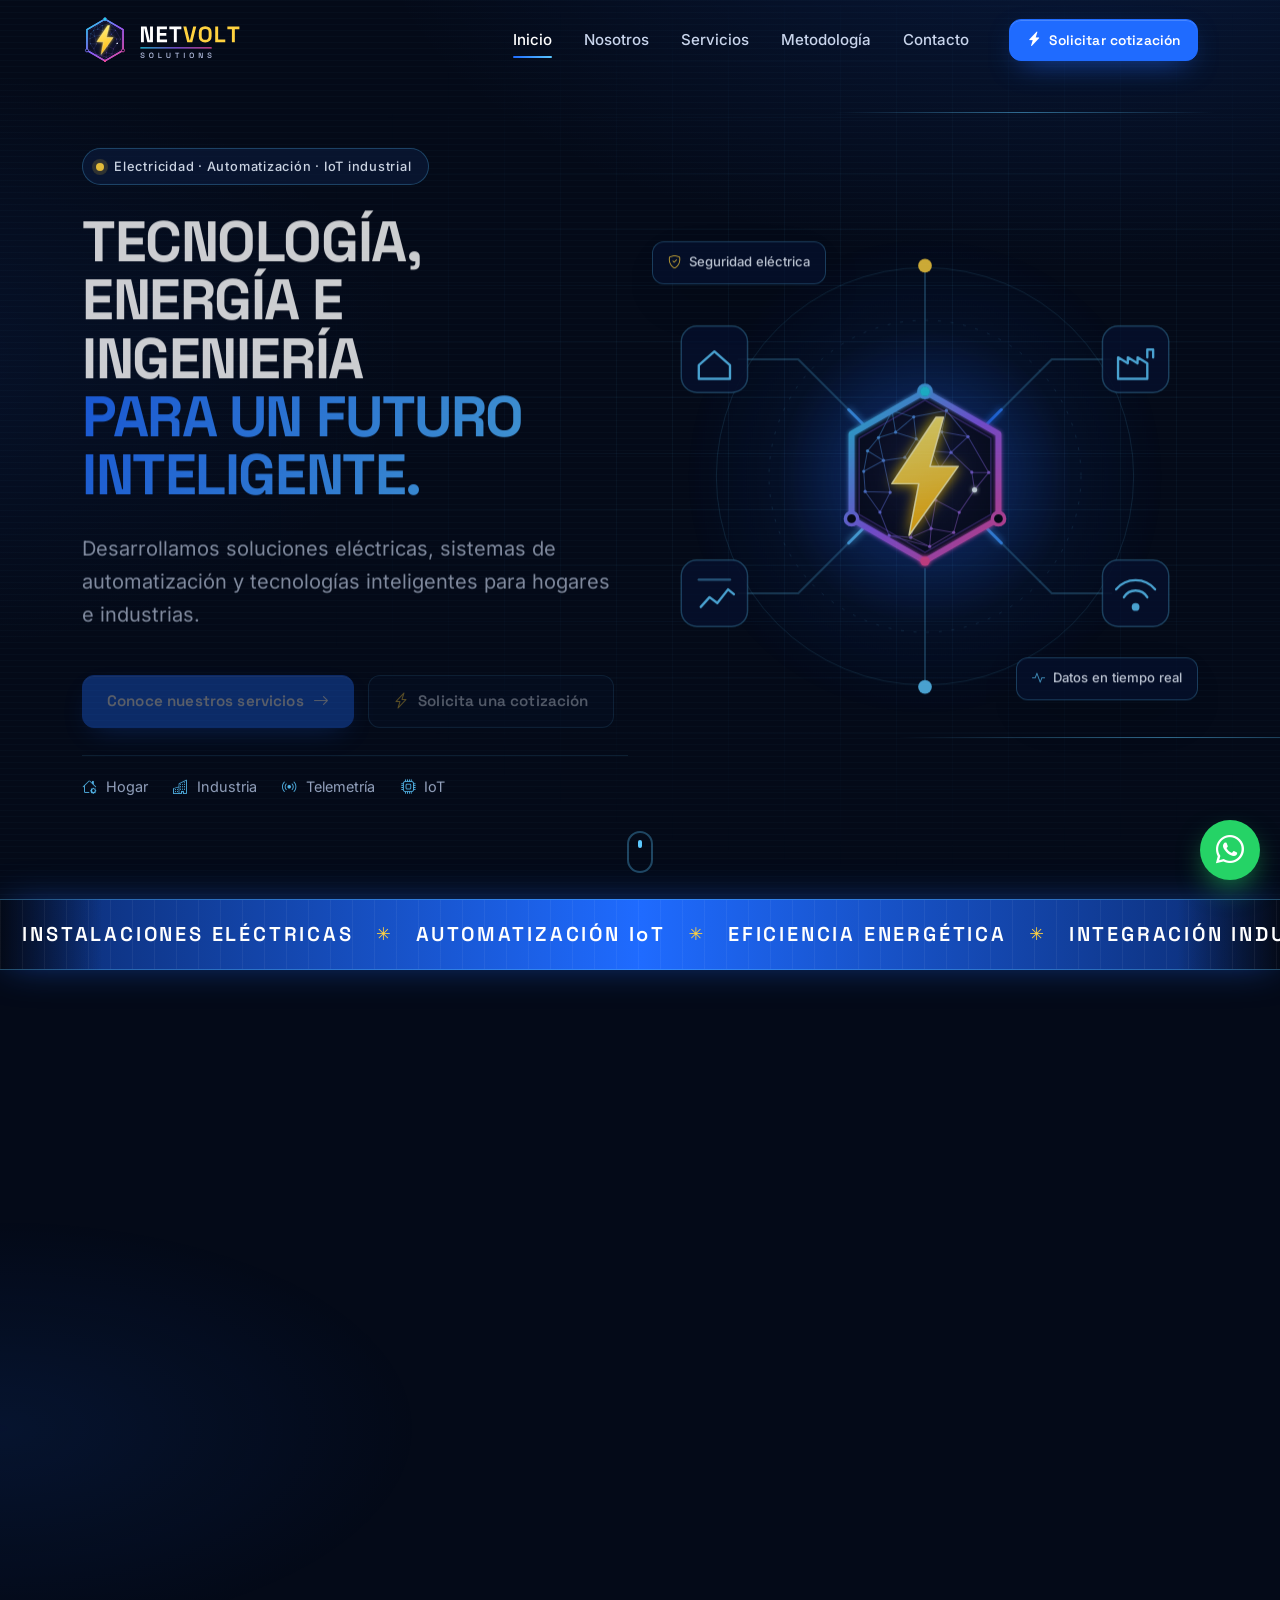
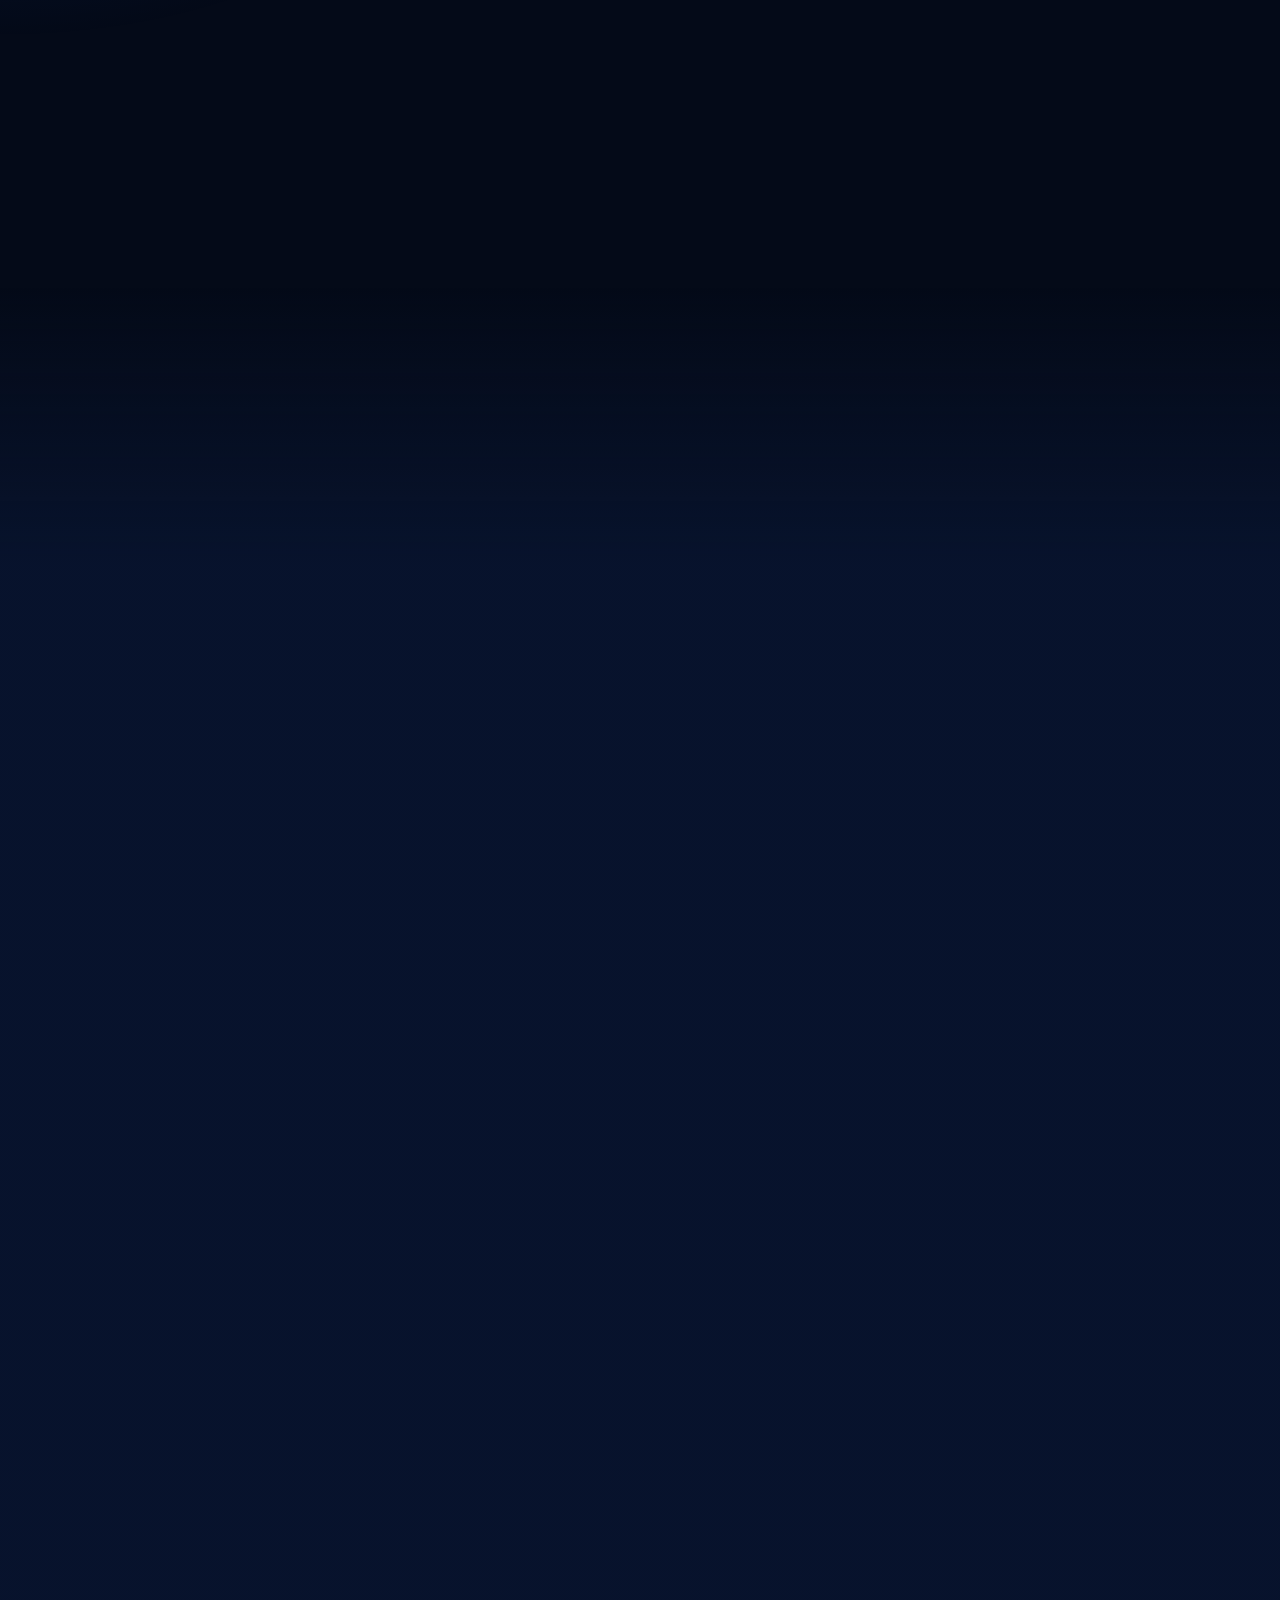
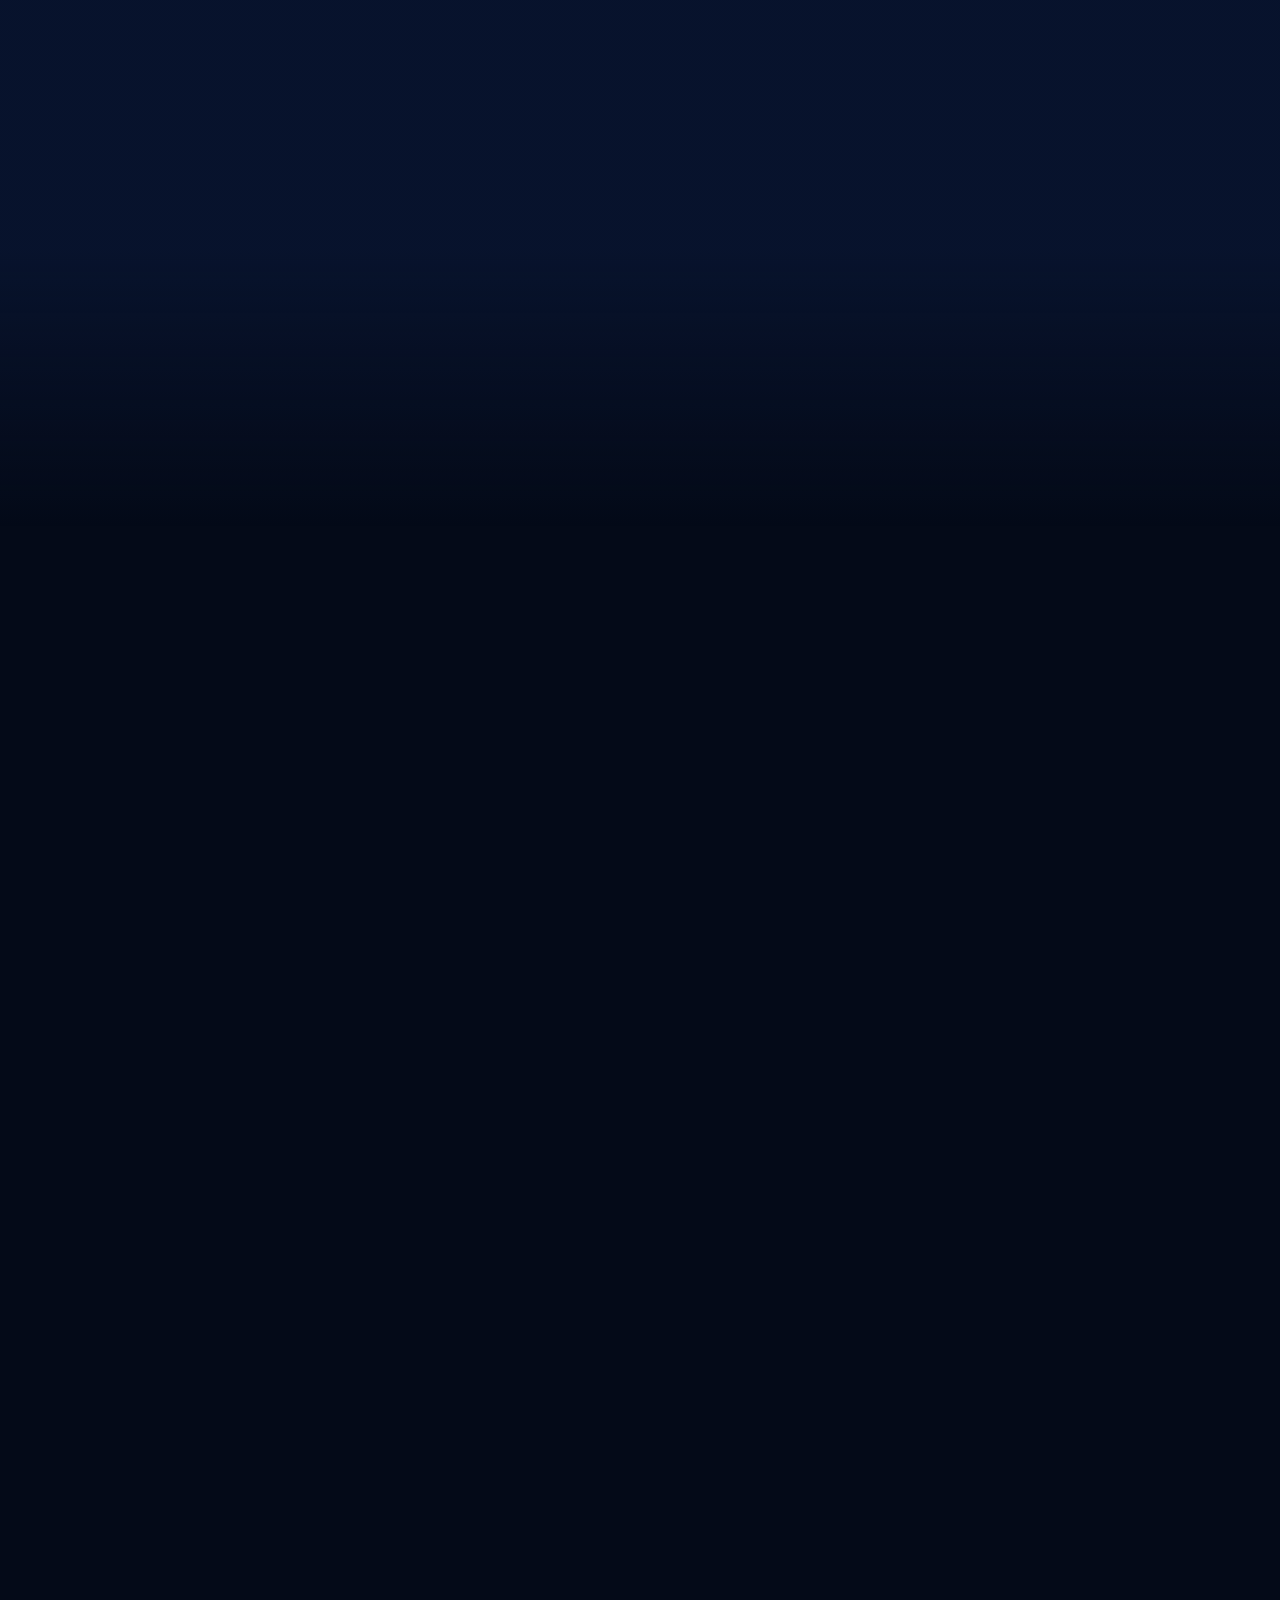
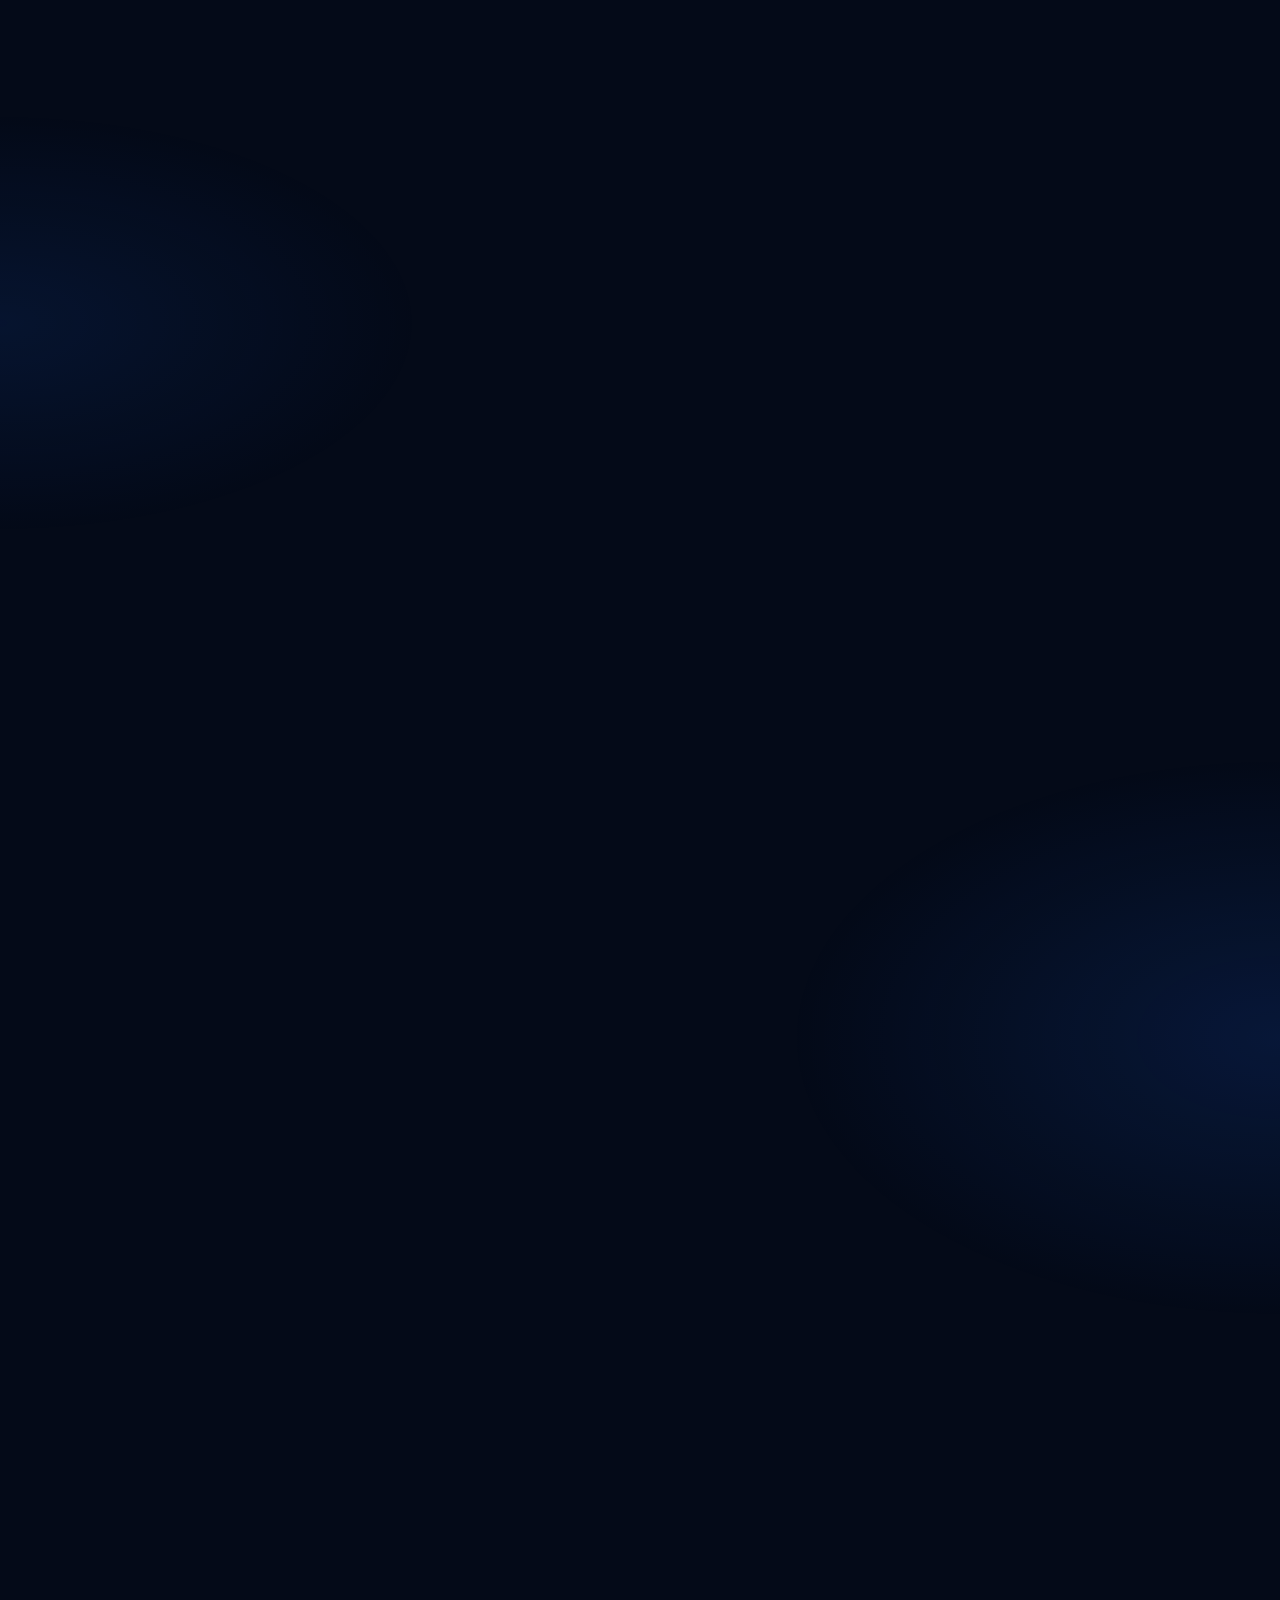
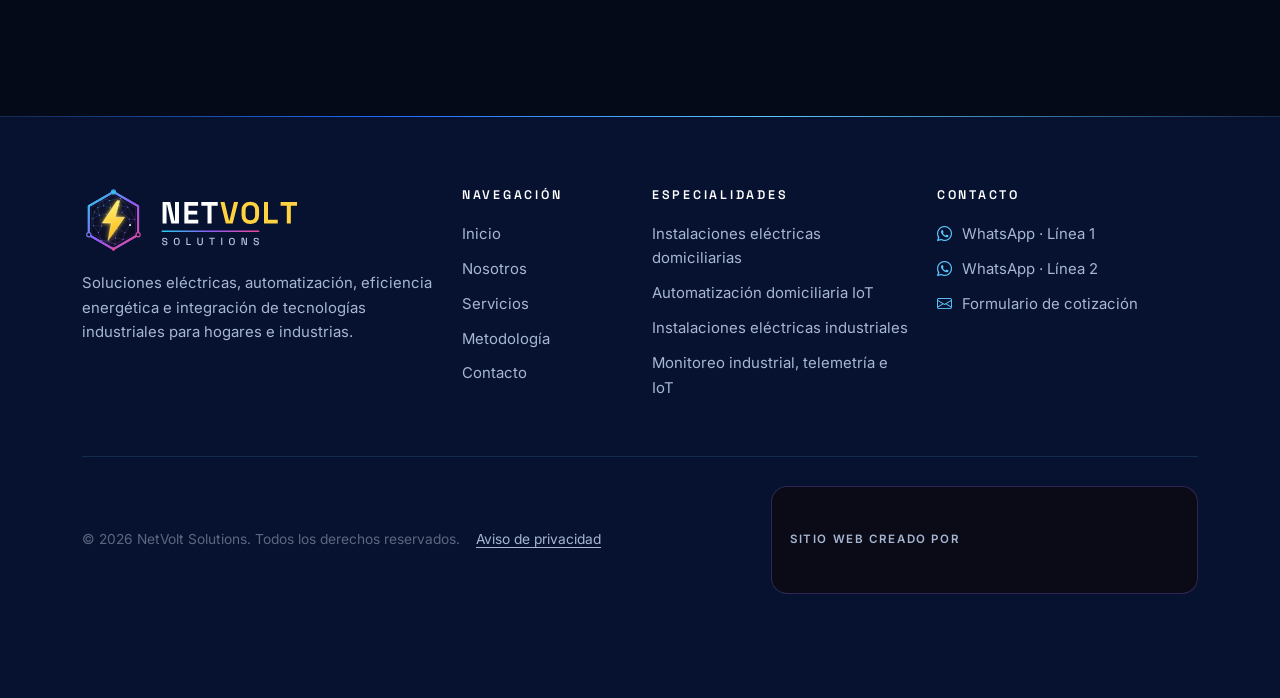
==== index.html @ 700f729b "Nuevo sitio web corporativo NetVolt Solutions Reemplaza el sitio anterior: nueva identidad visual (l" ====
<!DOCTYPE html>
<html lang="es-CL">
<head>
  <meta charset="utf-8">
  <meta name="viewport" content="width=device-width, initial-scale=1">
  <meta http-equiv="Content-Security-Policy" content="default-src 'self'; script-src 'self'; style-src 'self'; img-src 'self' data:; font-src 'self'; connect-src 'self' https://formsubmit.co; form-action 'self' https://formsubmit.co; base-uri 'self'; object-src 'none'">
  <meta name="referrer" content="strict-origin-when-cross-origin">

  <title>NetVolt Solutions | Soluciones eléctricas, automatización IoT e integración industrial</title>
  <meta name="description" content="NetVolt Solutions desarrolla instalaciones eléctricas domiciliarias e industriales, automatización IoT para el hogar y sistemas de monitoreo, telemetría e IoT industrial.">
  <meta name="keywords" content="instalaciones eléctricas, automatización IoT, domótica, instalaciones eléctricas industriales, telemetría, monitoreo industrial, eficiencia energética, Chile">
  <meta name="author" content="NetVolt Solutions">
  <meta name="robots" content="index, follow">
  <meta name="theme-color" content="#070A1A">
  <meta name="color-scheme" content="dark">

  <!-- Open Graph / redes -->
  <meta property="og:type" content="website">
  <meta property="og:locale" content="es_CL">
  <meta property="og:site_name" content="NetVolt Solutions">
  <meta property="og:title" content="NetVolt Solutions | Tecnología, energía e ingeniería">
  <meta property="og:description" content="Soluciones eléctricas, sistemas de automatización y tecnologías inteligentes para hogares e industrias.">
  <meta property="og:image" content="assets/img/og-netvolt.jpg">
  <meta property="og:image:width" content="1200">
  <meta property="og:image:height" content="630">
  <meta property="og:image:alt" content="Logotipo de NetVolt Solutions">
  <meta name="twitter:card" content="summary_large_image">
  <meta name="twitter:title" content="NetVolt Solutions | Tecnología, energía e ingeniería">
  <meta name="twitter:description" content="Soluciones eléctricas, automatización IoT e integración industrial.">
  <meta name="twitter:image" content="assets/img/og-netvolt.jpg">

  <!-- Iconos -->
  <link rel="icon" href="favicon.ico" sizes="any">
  <link rel="icon" href="assets/icons/favicon.svg" type="image/svg+xml">
  <link rel="apple-touch-icon" href="assets/icons/apple-touch-icon.png">
  <link rel="manifest" href="site.webmanifest">

  <!-- Fuentes locales (precarga) -->
  <link rel="preload" href="assets/fonts/space-grotesk-var-latin.woff2" as="font" type="font/woff2" crossorigin>
  <link rel="preload" href="assets/fonts/inter-var-latin.woff2" as="font" type="font/woff2" crossorigin>

  <!-- Bootstrap 5.3.3 + Bootstrap Icons 1.11.3 (servidos localmente) -->
  <link rel="stylesheet" href="assets/vendor/bootstrap/bootstrap.min.css">
  <link rel="stylesheet" href="assets/vendor/bootstrap-icons/bootstrap-icons.min.css">

  <!-- Estilos propios -->
  <link rel="stylesheet" href="css/variables.css">
  <link rel="stylesheet" href="css/base.css">
  <link rel="stylesheet" href="css/layout.css">
  <link rel="stylesheet" href="css/components.css">
  <link rel="stylesheet" href="css/animations.css">
  <link rel="stylesheet" href="css/responsive.css">

  <script type="application/ld+json">
  {
    "@context": "https://schema.org",
    "@type": "Organization",
    "name": "NetVolt Solutions",
    "description": "Soluciones eléctricas, automatización, eficiencia energética e integración de tecnologías industriales.",
    "logo": "assets/icons/netvolt-logo-light.svg"
  }
  </script>
</head>

<body>
  <a class="skip-link" href="#contenido">Saltar al contenido</a>

  <!-- =========================================================
       1. HEADER / NAVBAR
       ========================================================= -->
  <header class="nv-header" id="top">
    <nav class="navbar navbar-expand-lg" aria-label="Navegación principal">
      <div class="container">
        <a class="navbar-brand nv-brand" href="#inicio" aria-label="NetVolt Solutions, ir al inicio">
          <img src="assets/icons/netvolt-logo-dark.svg" alt="NetVolt Solutions" width="196" height="40">
        </a>

        <button class="nv-burger d-lg-none" type="button" data-bs-toggle="collapse" data-bs-target="#nvMenu"
                aria-controls="nvMenu" aria-expanded="false" aria-label="Abrir menú">
          <span></span><span></span><span></span>
        </button>

        <div class="collapse navbar-collapse" id="nvMenu">
          <ul class="navbar-nav nv-nav ms-auto">
            <li class="nav-item"><a class="nav-link" href="#inicio" data-nav>Inicio</a></li>
            <li class="nav-item"><a class="nav-link" href="#nosotros" data-nav>Nosotros</a></li>
            <li class="nav-item"><a class="nav-link" href="#servicios" data-nav>Servicios</a></li>
            <li class="nav-item"><a class="nav-link" href="#metodologia" data-nav>Metodología</a></li>
            <li class="nav-item"><a class="nav-link" href="#contacto" data-nav>Contacto</a></li>
          </ul>
          <a class="btn nv-btn nv-btn--primary nv-btn--sm ms-lg-4" href="#contacto">
            <i class="bi bi-lightning-charge-fill" aria-hidden="true"></i> Solicitar cotización
          </a>
        </div>
      </div>
    </nav>
  </header>

  <main id="contenido">

    <!-- =========================================================
         2. HERO
         ========================================================= -->
    <section class="nv-hero" id="inicio" aria-labelledby="hero-title">
      <div class="nv-hero__bg" aria-hidden="true">
        <div class="nv-hero__grid"></div>
        <div class="nv-hero__beam nv-hero__beam--1"></div>
        <div class="nv-hero__beam nv-hero__beam--2"></div>
      </div>

      <div class="container position-relative">
        <div class="row align-items-center gy-5">
          <div class="col-lg-6 col-xl-6">
            <p class="nv-eyebrow" data-reveal>
              <span class="nv-eyebrow__dot" aria-hidden="true"></span>
              Electricidad · Automatización · IoT industrial
            </p>
            <h1 class="nv-hero__title" id="hero-title" data-reveal>
              Tecnología, energía e ingeniería
              <span class="nv-text-grad">para un futuro inteligente.</span>
            </h1>
            <p class="nv-hero__lead" data-reveal>
              Desarrollamos soluciones eléctricas, sistemas de automatización y tecnologías inteligentes para hogares e industrias.
            </p>
            <div class="nv-hero__actions" data-reveal>
              <a class="btn nv-btn nv-btn--primary" href="#servicios">
                Conoce nuestros servicios <i class="bi bi-arrow-right" aria-hidden="true"></i>
              </a>
              <a class="btn nv-btn nv-btn--ghost" href="#contacto">
                <i class="bi bi-lightning-charge" aria-hidden="true"></i> Solicita una cotización
              </a>
            </div>

            <ul class="nv-hero__pillars" data-reveal aria-label="Áreas de trabajo">
              <li><i class="bi bi-house-gear" aria-hidden="true"></i> Hogar</li>
              <li><i class="bi bi-buildings" aria-hidden="true"></i> Industria</li>
              <li><i class="bi bi-broadcast" aria-hidden="true"></i> Telemetría</li>
              <li><i class="bi bi-cpu" aria-hidden="true"></i> IoT</li>
            </ul>
          </div>

          <div class="col-lg-6 col-xl-6">
            <figure class="nv-hero__art" data-reveal>
              <svg class="nv-core" viewBox="0 0 560 560" role="img" aria-labelledby="core-title">
                <title id="core-title">Ilustración: núcleo NetVolt conectado a hogar, industria, sensores y red IoT</title>
                <defs>
                  <linearGradient id="coreGrad" x1="0" y1="1" x2="1" y2="0">
                    <stop offset="0" stop-color="#1F6BFF"/><stop offset="1" stop-color="#5CC8FF"/>
                  </linearGradient>
                  <radialGradient id="coreGlow" cx=".5" cy=".5" r=".5">
                    <stop offset="0" stop-color="#1F6BFF" stop-opacity=".55"/>
                    <stop offset=".6" stop-color="#1F6BFF" stop-opacity=".08"/>
                    <stop offset="1" stop-color="#1F6BFF" stop-opacity="0"/>
                  </radialGradient>
                  <filter id="coreSoft" x="-30%" y="-30%" width="160%" height="160%">
                    <feGaussianBlur stdDeviation="4" result="b"/>
                    <feMerge><feMergeNode in="b"/><feMergeNode in="SourceGraphic"/></feMerge>
                  </filter>
                </defs>

                <circle cx="280" cy="280" r="250" fill="url(#coreGlow)"/>
                <g fill="none" stroke="#5CC8FF" stroke-opacity=".16">
                  <circle cx="280" cy="280" r="214" class="nv-core__ring"/>
                  <circle cx="280" cy="280" r="160" stroke-dasharray="3 10" class="nv-core__ring nv-core__ring--rev"/>
                </g>

                <!-- Pistas de circuito -->
                <g fill="none" stroke="#5CC8FF" stroke-opacity=".28" stroke-width="2" stroke-linejoin="round">
                  <path d="M220 230 150 160H88"/>
                  <path d="M340 230 410 160h62"/>
                  <path d="M220 330 150 400H88"/>
                  <path d="M340 330 410 400h62"/>
                  <path d="M280 186V70"/>
                  <path d="M280 374v116"/>
                </g>
                <!-- Pulsos animados -->
                <g fill="none" stroke="url(#coreGrad)" stroke-width="3" stroke-linecap="round" filter="url(#coreSoft)">
                  <path class="nv-pulse" d="M220 230 150 160H88"/>
                  <path class="nv-pulse nv-pulse--d2" d="M340 230 410 160h62"/>
                  <path class="nv-pulse nv-pulse--d3" d="M220 330 150 400H88"/>
                  <path class="nv-pulse nv-pulse--d4" d="M340 330 410 400h62"/>
                  <path class="nv-pulse nv-pulse--d2" d="M280 186V70"/>
                  <path class="nv-pulse nv-pulse--d3" d="M280 374v116"/>
                </g>

                <!-- Nodos -->
                <g class="nv-node">
                  <rect x="30" y="126" width="68" height="68" rx="16"/>
                  <path d="M48 166l16-14 16 14v14H48z" class="nv-node__icon"/>
                </g>
                <g class="nv-node">
                  <rect x="462" y="126" width="68" height="68" rx="16"/>
                  <path d="M478 180v-22l10 6v-6l10 6v-6l10 6v16zM508 158v-8h6v8" class="nv-node__icon"/>
                </g>
                <g class="nv-node">
                  <rect x="30" y="366" width="68" height="68" rx="16"/>
                  <path d="M50 414l9-10 8 6 11-14 6 5" class="nv-node__icon"/>
                  <path d="M48 386h32" class="nv-node__icon" opacity=".5"/>
                </g>
                <g class="nv-node">
                  <rect x="462" y="366" width="68" height="68" rx="16"/>
                  <path d="M484 404a14 14 0 0 1 24 0m-32-8a26 26 0 0 1 40 0" class="nv-node__icon"/>
                  <circle cx="496" cy="414" r="4" class="nv-node__dot"/>
                </g>
                <circle cx="280" cy="64" r="7" class="nv-node__dot nv-node__dot--y"/>
                <circle cx="280" cy="496" r="7" class="nv-node__dot"/>

                <!-- Núcleo: símbolo NetVolt (rayo sobre red de nodos) -->
                <defs><linearGradient id="kring" x1="10" y1="10" x2="118" y2="118" gradientUnits="userSpaceOnUse">
      <stop offset="0" stop-color="#22D3EE"/><stop offset=".5" stop-color="#8B5CF6"/><stop offset="1" stop-color="#EC4899"/></linearGradient>
    <linearGradient id="knet" x1="0" y1="0" x2="128" y2="128" gradientUnits="userSpaceOnUse">
      <stop offset="0" stop-color="#22D3EE"/><stop offset=".55" stop-color="#7C6CF6"/><stop offset="1" stop-color="#E25AB8"/></linearGradient>
    <linearGradient id="kbolt" x1="50" y1="16" x2="78" y2="112" gradientUnits="userSpaceOnUse">
      <stop offset="0" stop-color="#FFF27A"/><stop offset=".55" stop-color="#FFD23F"/><stop offset="1" stop-color="#FFB100"/></linearGradient>
    <radialGradient id="kbg" cx=".5" cy=".45" r=".6"><stop offset="0" stop-color="#151A3D"/><stop offset="1" stop-color="#070A1A"/></radialGradient>
    <filter id="kglow" x="-60%" y="-60%" width="220%" height="220%"><feGaussianBlur stdDeviation="1.4" result="b"/><feMerge><feMergeNode in="b"/><feMergeNode in="SourceGraphic"/></feMerge></filter>
    <filter id="kbglow" x="-50%" y="-50%" width="200%" height="200%"><feGaussianBlur stdDeviation="5" result="b"/><feColorMatrix in="b" values="1 0 0 0 0  0 .85 0 0 0  0 0 0 0 0  0 0 0 .9 0"/><feMerge><feMergeNode/><feMergeNode in="SourceGraphic"/></feMerge></filter>
    <clipPath id="kclip"><path d="M64.00 6.00L114.23 35.00L114.23 93.00L64.00 122.00L13.77 93.00L13.77 35.00Z"/></clipPath></defs><g transform="translate(184 184) scale(1.5)"><path d="M64.00 6.00L114.23 35.00L114.23 93.00L64.00 122.00L13.77 93.00L13.77 35.00Z" fill="url(#kbg)"/>
    <g clip-path="url(#kclip)"><path d="M41.5 19.3L43.9 33.9M41.5 19.3L32.2 37.5M41.5 19.3L56.3 23.4M68.6 46.8L81.8 47.7M68.6 46.8L58.0 38.4M68.6 46.8L74.2 58.4M68.6 46.8L75.4 33.6M68.6 46.8L59.6 61.9M54.3 105.8L39.5 104.5M54.3 105.8L67.2 112.0M54.3 105.8L60.7 85.0M54.3 105.8L68.2 99.7M39.5 104.5L67.2 112.0M39.5 104.5L33.2 88.6M23.1 74.4L40.2 75.0M23.1 74.4L33.2 88.6M23.1 74.4L22.1 60.6M81.8 47.7L93.4 36.9M81.8 47.7L74.2 58.4M81.8 47.7L75.4 33.6M81.8 47.7L96.0 61.2M40.2 75.0L35.6 53.2M40.2 75.0L33.2 88.6M58.0 38.4L50.2 51.1M58.0 38.4L43.9 33.9M58.0 38.4L56.3 23.4M67.2 112.0L68.2 99.7M67.2 112.0L83.6 102.4M93.4 36.9L75.4 33.6M93.4 36.9L78.6 19.0M93.4 36.9L107.6 61.4M97.9 73.3L107.6 61.4M97.9 73.3L96.0 61.2M97.9 73.3L87.4 88.7M74.2 58.4L59.6 61.9M60.7 85.0L68.2 99.7M60.7 85.0L71.5 80.4M35.6 53.2L50.2 51.1M35.6 53.2L32.2 37.5M35.6 53.2L22.1 60.6M35.6 53.2L24.7 46.6M75.4 33.6L78.6 19.0M50.2 51.1L59.6 61.9M78.6 19.0L56.3 23.4M43.9 33.9L32.2 37.5M43.9 33.9L56.3 23.4M68.2 99.7L83.6 102.4M68.2 99.7L71.5 80.4M107.6 61.4L96.0 61.2M83.6 102.4L87.4 88.7M32.2 37.5L24.7 46.6M22.1 60.6L24.7 46.6M87.4 88.7L71.5 80.4" fill="none" stroke="url(#knet)" stroke-width="0.7" stroke-opacity="0.5"/><g fill="url(#knet)" opacity=".9"><circle cx="41.5" cy="19.3" r="1.10"/><circle cx="68.6" cy="46.8" r="1.10"/><circle cx="54.3" cy="105.8" r="1.10"/><circle cx="39.5" cy="104.5" r="1.10"/><circle cx="23.1" cy="74.4" r="1.10"/><circle cx="81.8" cy="47.7" r="1.10"/><circle cx="40.2" cy="75.0" r="1.10"/><circle cx="58.0" cy="38.4" r="1.10"/><circle cx="67.2" cy="112.0" r="1.10"/><circle cx="93.4" cy="36.9" r="1.10"/><circle cx="74.2" cy="58.4" r="1.10"/><circle cx="60.7" cy="85.0" r="1.10"/><circle cx="35.6" cy="53.2" r="1.10"/><circle cx="75.4" cy="33.6" r="1.10"/><circle cx="50.2" cy="51.1" r="1.10"/><circle cx="78.6" cy="19.0" r="1.10"/><circle cx="59.6" cy="61.9" r="1.10"/><circle cx="43.9" cy="33.9" r="1.10"/><circle cx="68.2" cy="99.7" r="1.10"/><circle cx="33.2" cy="88.6" r="1.10"/><circle cx="107.6" cy="61.4" r="1.10"/><circle cx="83.6" cy="102.4" r="1.10"/><circle cx="96.0" cy="61.2" r="1.10"/><circle cx="32.2" cy="37.5" r="1.10"/><circle cx="56.3" cy="23.4" r="1.10"/><circle cx="22.1" cy="60.6" r="1.10"/><circle cx="87.4" cy="88.7" r="1.10"/><circle cx="71.5" cy="80.4" r="1.10"/><circle cx="24.7" cy="46.6" r="1.10"/></g><g fill="#E9F6FF" filter="url(#kglow)"><circle cx="97.9" cy="73.3" r="1.76"/></g></g>
    <path d="M64.00 12.00L109.03 38.00L109.03 90.00L64.00 116.00L18.97 90.00L18.97 38.00Z" fill="none" stroke="#8B5CF6" stroke-opacity=".35" stroke-width="1"/>
    <path d="M64.00 6.00L114.23 35.00L114.23 93.00L64.00 122.00L13.77 93.00L13.77 35.00Z" fill="none" stroke="url(#kring)" stroke-width="4" stroke-linejoin="round" filter="url(#kglow)"/>
    <circle cx="64.00" cy="6.00" r="4.2" fill="#070A1A" stroke="url(#kring)" stroke-width="2.4"/><circle cx="114.23" cy="93.00" r="4.2" fill="#070A1A" stroke="url(#kring)" stroke-width="2.4"/><circle cx="13.77" cy="93.00" r="4.2" fill="#070A1A" stroke="url(#kring)" stroke-width="2.4"/><circle cx="64.00" cy="6.00" r="3.2" fill="#22D3EE" filter="url(#kglow)"/><circle cx="64.00" cy="122.00" r="3.2" fill="#EC4899" filter="url(#kglow)"/>
    <path class="nv-bolt" transform="translate(64 64) scale(.84) translate(-65 -64)" d="M74 16 38 70h22l-8 42 40-56H69l11-40Z" fill="url(#kbolt)" stroke="#FFF6B0" stroke-width="1.2" stroke-linejoin="round" filter="url(#kbglow)"/></g>
              </svg>
              <figcaption class="visually-hidden">Conectamos energía, automatización y datos en una misma solución.</figcaption>

              <div class="nv-chip nv-chip--a" aria-hidden="true"><i class="bi bi-shield-check"></i> Seguridad eléctrica</div>
              <div class="nv-chip nv-chip--b" aria-hidden="true"><i class="bi bi-activity"></i> Datos en tiempo real</div>
            </figure>
          </div>
        </div>
      </div>

      <a class="nv-scroll" href="#nosotros" aria-label="Bajar a la sección Nosotros">
        <span></span>
      </a>
    </section>

    <!-- =========================================================
         3. HUINCHA ANIMADA INFINITA
         ========================================================= -->
    <section class="nv-ticker" aria-label="Especialidades de NetVolt Solutions">
      <div class="nv-ticker__track">
        <ul class="nv-ticker__group">
          <li>INSTALACIONES ELÉCTRICAS</li><li class="nv-ticker__sep" aria-hidden="true">✳</li>
          <li>AUTOMATIZACIÓN IoT</li><li class="nv-ticker__sep" aria-hidden="true">✳</li>
          <li>EFICIENCIA ENERGÉTICA</li><li class="nv-ticker__sep" aria-hidden="true">✳</li>
          <li>INTEGRACIÓN INDUSTRIAL</li><li class="nv-ticker__sep" aria-hidden="true">✳</li>
          <li aria-hidden="true">INSTALACIONES ELÉCTRICAS</li><li class="nv-ticker__sep" aria-hidden="true">✳</li>
          <li aria-hidden="true">AUTOMATIZACIÓN IoT</li><li class="nv-ticker__sep" aria-hidden="true">✳</li>
          <li aria-hidden="true">EFICIENCIA ENERGÉTICA</li><li class="nv-ticker__sep" aria-hidden="true">✳</li>
          <li aria-hidden="true">INTEGRACIÓN INDUSTRIAL</li><li class="nv-ticker__sep" aria-hidden="true">✳</li>
        </ul>
        <!-- Duplicado estructural: garantiza el bucle sin saltos -->
        <ul class="nv-ticker__group" aria-hidden="true">
          <li>INSTALACIONES ELÉCTRICAS</li><li class="nv-ticker__sep">✳</li>
          <li>AUTOMATIZACIÓN IoT</li><li class="nv-ticker__sep">✳</li>
          <li>EFICIENCIA ENERGÉTICA</li><li class="nv-ticker__sep">✳</li>
          <li>INTEGRACIÓN INDUSTRIAL</li><li class="nv-ticker__sep">✳</li>
          <li>INSTALACIONES ELÉCTRICAS</li><li class="nv-ticker__sep">✳</li>
          <li>AUTOMATIZACIÓN IoT</li><li class="nv-ticker__sep">✳</li>
          <li>EFICIENCIA ENERGÉTICA</li><li class="nv-ticker__sep">✳</li>
          <li>INTEGRACIÓN INDUSTRIAL</li><li class="nv-ticker__sep">✳</li>
        </ul>
      </div>
    </section>

    <!-- =========================================================
         4. NOSOTROS
         ========================================================= -->
    <section class="nv-section nv-about" id="nosotros" aria-labelledby="about-title">
      <div class="container">
        <div class="row gy-5 align-items-center">
          <div class="col-lg-6">
            <p class="nv-label" data-reveal>01 — Nosotros</p>
            <h2 class="nv-h2" id="about-title" data-reveal>Ingeniería que conecta <span class="nv-text-grad">innovación y energía.</span></h2>
            <p class="nv-lead" data-reveal>
              NetVolt Solutions es una empresa tecnológica dedicada a las soluciones eléctricas, la automatización, la eficiencia energética
              y la integración de tecnologías industriales.
            </p>
            <p class="nv-text" data-reveal>
              Unimos la experiencia técnica en electricidad con herramientas digitales modernas: sensores, conectividad,
              control remoto y análisis de datos. Así, cada instalación queda preparada para operar de forma segura,
              eficiente y lista para crecer junto a las necesidades de cada hogar o industria.
            </p>

            <div class="nv-value" data-reveal>
              <div class="nv-value__icon" aria-hidden="true"><i class="bi bi-bullseye"></i></div>
              <div>
                <h3 class="nv-value__title">Nuestra propuesta de valor</h3>
                <p class="mb-0">Una sola contraparte técnica para la energía y la inteligencia de tus espacios: diseñamos, instalamos,
                  automatizamos e integramos, con foco en la seguridad y el uso eficiente de la energía.</p>
              </div>
            </div>
          </div>

          <div class="col-lg-6">
            <div class="nv-capabilities" data-reveal>
              <div class="nv-capabilities__head">
                <img src="assets/icons/netvolt-symbol-dark.svg" alt="" width="44" height="44" loading="lazy">
                <div>
                  <p class="nv-capabilities__kicker">Capacidades técnicas</p>
                  <p class="nv-capabilities__title">Del tablero eléctrico a la nube</p>
                </div>
              </div>
              <ul class="nv-cap-list">
                <li>
                  <span class="nv-cap-list__ico"><i class="bi bi-plug" aria-hidden="true"></i></span>
                  <div><strong>Energía</strong><span>Instalaciones, tableros, canalizaciones y mantención eléctrica.</span></div>
                </li>
                <li>
                  <span class="nv-cap-list__ico"><i class="bi bi-toggles" aria-hidden="true"></i></span>
                  <div><strong>Automatización</strong><span>Control de iluminación, climatización, accesos y equipos.</span></div>
                </li>
                <li>
                  <span class="nv-cap-list__ico"><i class="bi bi-router" aria-hidden="true"></i></span>
                  <div><strong>Conectividad</strong><span>Integración de dispositivos IoT, redes y protocolos industriales.</span></div>
                </li>
                <li>
                  <span class="nv-cap-list__ico"><i class="bi bi-graph-up-arrow" aria-hidden="true"></i></span>
                  <div><strong>Datos</strong><span>Monitoreo, telemetría y paneles para decidir con información real.</span></div>
                </li>
              </ul>
              <div class="nv-capabilities__trace" aria-hidden="true"></div>
            </div>
          </div>
        </div>
      </div>
    </section>

    <!-- =========================================================
         5. CATÁLOGO DE TRABAJOS QUE SE REALIZAN
         ========================================================= -->
    <section class="nv-section nv-services" id="servicios" aria-labelledby="services-title">
      <div class="container">
        <div class="nv-section-head" data-reveal>
          <p class="nv-label">02 — Servicios</p>
          <h2 class="nv-h2 nv-h2--caps" id="services-title">CATÁLOGO DE TRABAJOS QUE SE REALIZAN</h2>
          <p class="nv-lead">Cuatro especialidades que cubren la energía y la inteligencia de hogares e industrias.</p>
        </div>

        <div class="row g-4">
          <div class="col-md-6">
            <article class="nv-service nv-service--res" data-reveal>
              <div class="nv-service__media">
                <img src="assets/img/services/residencial.svg" alt="Ilustración de una vivienda con tablero eléctrico y circuitos" width="640" height="400" loading="lazy" decoding="async">
                <span class="nv-service__num">01</span>
                <span class="nv-service__icon"><i class="bi bi-house-gear" aria-hidden="true"></i></span>
              </div>
              <div class="nv-service__body">
                <h3 class="nv-service__title">Instalaciones eléctricas domiciliarias</h3>
                <p class="nv-service__text">Instalaciones nuevas, mantenciones, mejoras y soluciones eléctricas para viviendas, con foco en la seguridad y el orden de cada circuito.</p>
                <ul class="nv-tags"><li>Tableros</li><li>Circuitos</li><li>Iluminación</li><li>Mantención</li></ul>
                <div class="nv-service__actions">
                  <button class="btn nv-btn nv-btn--outline nv-btn--sm" type="button" data-service-info="residencial">
                    <i class="bi bi-info-circle" aria-hidden="true"></i> Más información
                  </button>
                  <a class="btn nv-btn nv-btn--primary nv-btn--sm" href="#contacto" data-quote="Instalaciones eléctricas domiciliarias">
                    Cotizar <i class="bi bi-arrow-right" aria-hidden="true"></i>
                  </a>
                </div>
              </div>
            </article>
          </div>

          <div class="col-md-6">
            <article class="nv-service nv-service--iot" data-reveal>
              <div class="nv-service__media">
                <img src="assets/img/services/iot-hogar.svg" alt="Ilustración de un teléfono controlando una ampolleta y un termostato inteligentes" width="640" height="400" loading="lazy" decoding="async">
                <span class="nv-service__num">02</span>
                <span class="nv-service__icon"><i class="bi bi-phone-vibrate" aria-hidden="true"></i></span>
              </div>
              <div class="nv-service__body">
                <h3 class="nv-service__title">Automatización domiciliaria IoT</h3>
                <p class="nv-service__text">Soluciones inteligentes para automatizar espacios: control y monitoreo de iluminación, enchufes, climatización y dispositivos desde el celular.</p>
                <ul class="nv-tags"><li>Domótica</li><li>Control remoto</li><li>Escenas</li><li>Sensores</li></ul>
                <div class="nv-service__actions">
                  <button class="btn nv-btn nv-btn--outline nv-btn--sm" type="button" data-service-info="iot">
                    <i class="bi bi-info-circle" aria-hidden="true"></i> Más información
                  </button>
                  <a class="btn nv-btn nv-btn--primary nv-btn--sm" href="#contacto" data-quote="Automatización domiciliaria IoT">
                    Cotizar <i class="bi bi-arrow-right" aria-hidden="true"></i>
                  </a>
                </div>
              </div>
            </article>
          </div>

          <div class="col-md-6">
            <article class="nv-service nv-service--ind" data-reveal>
              <div class="nv-service__media">
                <img src="assets/img/services/industrial.svg" alt="Ilustración de una planta industrial con torre de alimentación eléctrica" width="640" height="400" loading="lazy" decoding="async">
                <span class="nv-service__num">03</span>
                <span class="nv-service__icon"><i class="bi bi-buildings" aria-hidden="true"></i></span>
              </div>
              <div class="nv-service__body">
                <h3 class="nv-service__title">Instalaciones eléctricas industriales</h3>
                <p class="nv-service__text">Instalaciones eléctricas orientadas a entornos industriales: alimentación de equipos, tableros de fuerza y control, y canalizaciones.</p>
                <ul class="nv-tags"><li>Fuerza</li><li>Control</li><li>Canalizaciones</li><li>Mantención</li></ul>
                <div class="nv-service__actions">
                  <button class="btn nv-btn nv-btn--outline nv-btn--sm" type="button" data-service-info="industrial">
                    <i class="bi bi-info-circle" aria-hidden="true"></i> Más información
                  </button>
                  <a class="btn nv-btn nv-btn--primary nv-btn--sm" href="#contacto" data-quote="Instalaciones eléctricas industriales">
                    Cotizar <i class="bi bi-arrow-right" aria-hidden="true"></i>
                  </a>
                </div>
              </div>
            </article>
          </div>

          <div class="col-md-6">
            <article class="nv-service nv-service--tel" data-reveal>
              <div class="nv-service__media">
                <img src="assets/img/services/telemetria.svg" alt="Ilustración de un panel de datos conectado a una antena de telemetría" width="640" height="400" loading="lazy" decoding="async">
                <span class="nv-service__num">04</span>
                <span class="nv-service__icon"><i class="bi bi-broadcast-pin" aria-hidden="true"></i></span>
              </div>
              <div class="nv-service__body">
                <h3 class="nv-service__title">Monitoreo industrial, telemetría e IoT</h3>
                <p class="nv-service__text">Sistemas de monitoreo, adquisición de datos, telemetría y conectividad industrial para conocer en tiempo real el estado de procesos y equipos.</p>
                <ul class="nv-tags"><li>Sensores</li><li>Telemetría</li><li>Dashboards</li><li>Alertas</li></ul>
                <div class="nv-service__actions">
                  <button class="btn nv-btn nv-btn--outline nv-btn--sm" type="button" data-service-info="telemetria">
                    <i class="bi bi-info-circle" aria-hidden="true"></i> Más información
                  </button>
                  <a class="btn nv-btn nv-btn--primary nv-btn--sm" href="#contacto" data-quote="Monitoreo industrial, telemetría e IoT">
                    Cotizar <i class="bi bi-arrow-right" aria-hidden="true"></i>
                  </a>
                </div>
              </div>
            </article>
          </div>
        </div>
      </div>
    </section>

    <!-- =========================================================
         6. DIFERENCIADORES
         ========================================================= -->
    <section class="nv-section nv-diff" aria-labelledby="diff-title">
      <div class="container">
        <div class="nv-section-head" data-reveal>
          <p class="nv-label">03 — Por qué NetVolt</p>
          <h2 class="nv-h2" id="diff-title">Una forma distinta de <span class="nv-text-grad">trabajar la energía.</span></h2>
        </div>

        <div class="row g-3 g-lg-4 nv-diff__grid">
          <div class="col-sm-6 col-lg-4">
            <div class="nv-feature" data-reveal>
              <span class="nv-feature__ico"><i class="bi bi-sliders" aria-hidden="true"></i></span>
              <h3 class="nv-feature__title">Soluciones personalizadas</h3>
              <p>Cada proyecto parte de las necesidades reales del espacio y de quienes lo usan; no aplicamos fórmulas genéricas.</p>
            </div>
          </div>
          <div class="col-sm-6 col-lg-4">
            <div class="nv-feature" data-reveal>
              <span class="nv-feature__ico"><i class="bi bi-diagram-3" aria-hidden="true"></i></span>
              <h3 class="nv-feature__title">Integración tecnológica</h3>
              <p>Electricidad, automatización y datos trabajan como un solo sistema, en lugar de piezas aisladas.</p>
            </div>
          </div>
          <div class="col-sm-6 col-lg-4">
            <div class="nv-feature" data-reveal>
              <span class="nv-feature__ico nv-feature__ico--y"><i class="bi bi-lightning-charge" aria-hidden="true"></i></span>
              <h3 class="nv-feature__title">Orientación a la eficiencia</h3>
              <p>Buscamos que cada instalación use la energía de forma responsable y que su consumo sea medible.</p>
            </div>
          </div>
          <div class="col-sm-6 col-lg-4">
            <div class="nv-feature" data-reveal>
              <span class="nv-feature__ico"><i class="bi bi-rulers" aria-hidden="true"></i></span>
              <h3 class="nv-feature__title">Enfoque técnico</h3>
              <p>Trabajamos con criterio de ingeniería: diagnóstico, planificación y verificación antes de entregar.</p>
            </div>
          </div>
          <div class="col-sm-6 col-lg-4">
            <div class="nv-feature" data-reveal>
              <span class="nv-feature__ico"><i class="bi bi-stars" aria-hidden="true"></i></span>
              <h3 class="nv-feature__title">Innovación</h3>
              <p>Incorporamos tecnologías IoT y de monitoreo que preparan tus espacios para lo que viene.</p>
            </div>
          </div>
          <div class="col-sm-6 col-lg-4">
            <div class="nv-feature" data-reveal>
              <span class="nv-feature__ico"><i class="bi bi-person-check" aria-hidden="true"></i></span>
              <h3 class="nv-feature__title">Atención profesional</h3>
              <p>Comunicación clara, propuestas por escrito y acompañamiento durante todo el proyecto.</p>
            </div>
          </div>
        </div>
      </div>
    </section>

    <!-- =========================================================
         7. METODOLOGÍA
         ========================================================= -->
    <section class="nv-section nv-method" id="metodologia" aria-labelledby="method-title">
      <div class="container">
        <div class="nv-section-head" data-reveal>
          <p class="nv-label">04 — Metodología</p>
          <h2 class="nv-h2" id="method-title">Un proceso claro, <span class="nv-text-grad">de principio a fin.</span></h2>
          <p class="nv-lead">Cinco etapas conectadas para que sepas siempre en qué punto está tu proyecto.</p>
        </div>

        <ol class="nv-timeline" data-reveal>
          <li class="nv-step">
            <span class="nv-step__node"><i class="bi bi-search" aria-hidden="true"></i></span>
            <span class="nv-step__num">Etapa 01</span>
            <h3 class="nv-step__title">Evaluación de necesidades</h3>
            <p>Conversamos contigo y revisamos el lugar para entender qué necesitas y en qué condiciones está la instalación.</p>
          </li>
          <li class="nv-step">
            <span class="nv-step__node"><i class="bi bi-clipboard-data" aria-hidden="true"></i></span>
            <span class="nv-step__num">Etapa 02</span>
            <h3 class="nv-step__title">Análisis y planificación</h3>
            <p>Definimos alcance, materiales, plazos y presupuesto en una propuesta concreta.</p>
          </li>
          <li class="nv-step">
            <span class="nv-step__node"><i class="bi bi-vector-pen" aria-hidden="true"></i></span>
            <span class="nv-step__num">Etapa 03</span>
            <h3 class="nv-step__title">Diseño de solución</h3>
            <p>Diseñamos la solución eléctrica y tecnológica: circuitos, equipos, control y conectividad.</p>
          </li>
          <li class="nv-step">
            <span class="nv-step__node"><i class="bi bi-tools" aria-hidden="true"></i></span>
            <span class="nv-step__num">Etapa 04</span>
            <h3 class="nv-step__title">Implementación</h3>
            <p>Ejecutamos el trabajo de forma ordenada y segura, manteniéndote informado del avance.</p>
          </li>
          <li class="nv-step">
            <span class="nv-step__node nv-step__node--y"><i class="bi bi-patch-check" aria-hidden="true"></i></span>
            <span class="nv-step__num">Etapa 05</span>
            <h3 class="nv-step__title">Verificación y entrega</h3>
            <p>Probamos cada sistema, verificamos su funcionamiento y te explicamos cómo usarlo.</p>
          </li>
        </ol>
      </div>
    </section>

    <!-- =========================================================
         8. CONTACTO Y COTIZACIONES
         ========================================================= -->
    <section class="nv-section nv-contact" id="contacto" aria-labelledby="contact-title">
      <div class="container">
        <div class="row gy-5">
          <div class="col-lg-5">
            <p class="nv-label" data-reveal>05 — Contacto</p>
            <h2 class="nv-h2" id="contact-title" data-reveal>Hablemos de tu <span class="nv-text-grad">próximo proyecto.</span></h2>
            <p class="nv-lead" data-reveal>Cuéntanos qué necesitas y te responderemos con una propuesta. También puedes escribirnos directamente por WhatsApp.</p>

            <div class="nv-channels" data-reveal>
              <a class="nv-channel nv-channel--link" href="#contacto" data-wa-index="0" rel="noopener">
                <span class="nv-channel__ico nv-channel__ico--wa"><i class="bi bi-whatsapp" aria-hidden="true"></i></span>
                <span class="nv-channel__body">
                  <span class="nv-channel__label" data-wa-label>WhatsApp · Línea 1</span>
                  <span class="nv-channel__value">Escríbenos por WhatsApp</span>
                </span>
                <span class="nv-channel__go" aria-hidden="true"><i class="bi bi-arrow-up-right"></i></span>
              </a>
              <a class="nv-channel nv-channel--link" href="#contacto" data-wa-index="1" rel="noopener">
                <span class="nv-channel__ico nv-channel__ico--wa"><i class="bi bi-whatsapp" aria-hidden="true"></i></span>
                <span class="nv-channel__body">
                  <span class="nv-channel__label" data-wa-label>WhatsApp · Línea 2</span>
                  <span class="nv-channel__value">Escríbenos por WhatsApp</span>
                </span>
                <span class="nv-channel__go" aria-hidden="true"><i class="bi bi-arrow-up-right"></i></span>
              </a>
              <div class="nv-channel" id="nvEmailChannel" hidden>
                <span class="nv-channel__ico"><i class="bi bi-envelope" aria-hidden="true"></i></span>
                <div class="nv-channel__body">
                  <span class="nv-channel__label">Correo electrónico</span>
                  <a class="nv-channel__value" id="nvEmailLink" href="#contacto">—</a>
                </div>
              </div>
            </div>
          </div>

          <div class="col-lg-7">
            <div class="nv-form-card" data-reveal>
              <div class="nv-form-card__head">
                <span class="nv-form-card__badge"><i class="bi bi-lightning-charge-fill" aria-hidden="true"></i></span>
                <div>
                  <h3 class="nv-form-card__title">Solicita una cotización</h3>
                  <p class="nv-form-card__sub">Los campos marcados con * son obligatorios.</p>
                </div>
              </div>

              <form id="quoteForm" class="nv-form" novalidate>
                <!-- Trampa anti-spam: campo invisible para personas -->
                <div class="nv-hp" aria-hidden="true">
                  <label for="website">No completar este campo</label>
                  <input type="text" id="website" name="_honey" tabindex="-1" autocomplete="off">
                </div>

                <div class="row g-3">
                  <div class="col-md-6">
                    <label for="fName" class="form-label">Nombre *</label>
                    <input type="text" class="form-control" id="fName" name="nombre" required minlength="2" maxlength="80" autocomplete="name" placeholder="Tu nombre y apellido">
                    <div class="invalid-feedback">Ingresa tu nombre (mínimo 2 caracteres).</div>
                  </div>
                  <div class="col-md-6">
                    <label for="fEmail" class="form-label">Correo electrónico *</label>
                    <input type="email" class="form-control" id="fEmail" name="email" required maxlength="120" autocomplete="email" placeholder="nombre@correo.cl">
                    <div class="invalid-feedback">Ingresa un correo electrónico válido.</div>
                  </div>
                  <div class="col-md-6">
                    <label for="fPhone" class="form-label">Teléfono *</label>
                    <input type="tel" class="form-control" id="fPhone" name="telefono" required maxlength="20" autocomplete="tel" inputmode="tel" placeholder="+56 9 1234 5678">
                    <div class="invalid-feedback">Ingresa un teléfono válido (8 a 15 dígitos).</div>
                  </div>
                  <div class="col-md-6">
                    <label for="fService" class="form-label">Tipo de servicio *</label>
                    <select class="form-select" id="fService" name="servicio" required>
                      <option value="" selected disabled>Selecciona un servicio</option>
                      <option>Instalaciones eléctricas domiciliarias</option>
                      <option>Automatización domiciliaria IoT</option>
                      <option>Instalaciones eléctricas industriales</option>
                      <option>Monitoreo industrial, telemetría e IoT</option>
                      <option>Otro / no estoy seguro</option>
                    </select>
                    <div class="invalid-feedback">Selecciona el tipo de servicio.</div>
                  </div>
                  <div class="col-12">
                    <label for="fMessage" class="form-label">Descripción del proyecto *</label>
                    <textarea class="form-control" id="fMessage" name="mensaje" rows="5" required minlength="20" maxlength="2000" placeholder="Cuéntanos qué necesitas, dónde y cualquier detalle que nos ayude a cotizar."></textarea>
                    <div class="d-flex justify-content-between">
                      <div class="invalid-feedback nv-msg-error" id="fMessageError">Describe tu proyecto (mínimo 20 caracteres).</div>
                      <small class="nv-counter ms-auto" id="fCounter" aria-live="polite">0 / 2000</small>
                    </div>
                  </div>
                  <div class="col-12">
                    <div class="form-check nv-check">
                      <input class="form-check-input" type="checkbox" id="fConsent" name="consentimiento" required>
                      <label class="form-check-label" for="fConsent">
                        Acepto que NetVolt Solutions use estos datos para responder mi solicitud
                        (<button type="button" class="nv-linkbtn" data-bs-toggle="modal" data-bs-target="#privacyModal">aviso de privacidad</button>). *
                      </label>
                      <div class="invalid-feedback">Debes aceptar para enviar la solicitud.</div>
                    </div>
                  </div>
                </div>

                <div class="nv-form__status" id="formStatus" role="status" aria-live="polite" hidden></div>

                <div class="nv-form__actions">
                  <button type="submit" class="btn nv-btn nv-btn--primary" id="formSubmit">
                    <span class="nv-btn__label"><i class="bi bi-send" aria-hidden="true"></i> Solicitar cotización</span>
                    <span class="nv-btn__loading" aria-hidden="true"><span class="spinner-border spinner-border-sm"></span> Enviando…</span>
                  </button>
                  <button type="button" class="btn nv-btn nv-btn--wa" id="formWhatsapp">
                    <i class="bi bi-whatsapp" aria-hidden="true"></i> Enviar por WhatsApp
                  </button>
                </div>
              </form>
            </div>
          </div>
        </div>
      </div>
    </section>
  </main>

  <!-- =========================================================
       9. FOOTER
       ========================================================= -->
  <footer class="nv-footer">
    <div class="nv-footer__line" aria-hidden="true"></div>
    <div class="container">
      <div class="row gy-5">
        <div class="col-lg-4">
          <a href="#inicio" class="d-inline-block" aria-label="NetVolt Solutions, volver al inicio">
            <img src="assets/icons/netvolt-logo-dark.svg" alt="NetVolt Solutions" width="220" height="45" loading="lazy">
          </a>
          <p class="nv-footer__desc">Soluciones eléctricas, automatización, eficiencia energética e integración de tecnologías industriales para hogares e industrias.</p>
        </div>
        <div class="col-6 col-md-4 col-lg-2">
          <h2 class="nv-footer__title">Navegación</h2>
          <ul class="nv-footer__list">
            <li><a href="#inicio">Inicio</a></li>
            <li><a href="#nosotros">Nosotros</a></li>
            <li><a href="#servicios">Servicios</a></li>
            <li><a href="#metodologia">Metodología</a></li>
            <li><a href="#contacto">Contacto</a></li>
          </ul>
        </div>
        <div class="col-6 col-md-4 col-lg-3">
          <h2 class="nv-footer__title">Especialidades</h2>
          <ul class="nv-footer__list">
            <li><a href="#servicios">Instalaciones eléctricas domiciliarias</a></li>
            <li><a href="#servicios">Automatización domiciliaria IoT</a></li>
            <li><a href="#servicios">Instalaciones eléctricas industriales</a></li>
            <li><a href="#servicios">Monitoreo industrial, telemetría e IoT</a></li>
          </ul>
        </div>
        <div class="col-md-4 col-lg-3">
          <h2 class="nv-footer__title">Contacto</h2>
          <ul class="nv-footer__list nv-footer__list--contact">
            <li><a href="#contacto" data-wa-index="0"><i class="bi bi-whatsapp" aria-hidden="true"></i> <span data-wa-label>WhatsApp · Línea 1</span></a></li>
            <li><a href="#contacto" data-wa-index="1"><i class="bi bi-whatsapp" aria-hidden="true"></i> <span data-wa-label>WhatsApp · Línea 2</span></a></li>
            <li><a href="#contacto"><i class="bi bi-envelope" aria-hidden="true"></i> Formulario de cotización</a></li>
          </ul>
        </div>
      </div>

      <div class="nv-footer__bottom">
        <p class="mb-0">© <span id="year">2026</span> NetVolt Solutions. Todos los derechos reservados.
          <button type="button" class="nv-linkbtn" data-bs-toggle="modal" data-bs-target="#privacyModal">Aviso de privacidad</button>
        </p>
        <div class="nv-credit">
          <span class="nv-credit__label">Sitio web creado por</span>
          <picture>
            <source srcset="assets/img/sdt-logo.webp" type="image/webp">
            <img class="nv-credit__logo" src="assets/img/sdt-logo.jpg" alt="SDT — Soluciones en Desarrollo Tecnológico" width="640" height="275" loading="lazy" decoding="async">
          </picture>
        </div>
      </div>
    </div>
  </footer>

  <!-- WhatsApp flotante -->
  <div class="nv-wa" id="nvWa">
    <div class="nv-wa__panel" id="nvWaPanel" role="dialog" aria-modal="false" aria-labelledby="nvWaTitle" hidden>
      <p class="nv-wa__title" id="nvWaTitle">¿Con qué línea quieres hablar?</p>
      <a class="nv-wa__opt" data-wa-index="0" href="#contacto">
        <i class="bi bi-whatsapp" aria-hidden="true"></i>
        <span><strong data-wa-label>Línea 1</strong><small>Abrir chat de WhatsApp</small></span>
      </a>
      <a class="nv-wa__opt" data-wa-index="1" href="#contacto">
        <i class="bi bi-whatsapp" aria-hidden="true"></i>
        <span><strong data-wa-label>Línea 2</strong><small>Abrir chat de WhatsApp</small></span>
      </a>
    </div>
    <button class="nv-wa__btn" id="nvWaBtn" type="button" aria-expanded="false" aria-controls="nvWaPanel" aria-label="Escríbenos por WhatsApp">
      <i class="bi bi-whatsapp" aria-hidden="true"></i>
    </button>
  </div>

  <!-- Modal de servicios (contenido generado por js/services.js) -->
  <div class="modal fade nv-modal" id="serviceModal" tabindex="-1" aria-labelledby="serviceModalTitle" aria-hidden="true">
    <div class="modal-dialog modal-dialog-centered modal-lg">
      <div class="modal-content">
        <div class="modal-header">
          <div class="d-flex align-items-center gap-3">
            <span class="nv-modal__icon" id="serviceModalIcon" aria-hidden="true"><i class="bi bi-lightning"></i></span>
            <h2 class="modal-title" id="serviceModalTitle">Servicio</h2>
          </div>
          <button type="button" class="btn-close btn-close-white" data-bs-dismiss="modal" aria-label="Cerrar"></button>
        </div>
        <div class="modal-body" id="serviceModalBody"></div>
        <div class="modal-footer">
          <button type="button" class="btn nv-btn nv-btn--outline nv-btn--sm" data-bs-dismiss="modal">Cerrar</button>
          <a class="btn nv-btn nv-btn--primary nv-btn--sm" href="#contacto" id="serviceModalQuote" data-quote="">Solicitar cotización <i class="bi bi-arrow-right" aria-hidden="true"></i></a>
        </div>
      </div>
    </div>
  </div>

  <!-- Modal aviso de privacidad -->
  <div class="modal fade nv-modal" id="privacyModal" tabindex="-1" aria-labelledby="privacyTitle" aria-hidden="true">
    <div class="modal-dialog modal-dialog-centered modal-dialog-scrollable">
      <div class="modal-content">
        <div class="modal-header">
          <h2 class="modal-title" id="privacyTitle">Aviso de privacidad</h2>
          <button type="button" class="btn-close btn-close-white" data-bs-dismiss="modal" aria-label="Cerrar"></button>
        </div>
        <div class="modal-body">
          <p>Los datos que ingresas en el formulario de cotización (nombre, correo, teléfono, tipo de servicio y descripción) se usan únicamente para responder tu solicitud y preparar una propuesta.</p>
          <p>No vendemos ni cedemos tus datos a terceros con fines comerciales. Para el envío del formulario se utiliza un servicio de entrega de correo que actúa solo como intermediario técnico.</p>
          <p class="mb-0">Puedes pedir que eliminemos tus datos en cualquier momento escribiéndonos por WhatsApp o mediante el mismo formulario.</p>
        </div>
      </div>
    </div>
  </div>

  <script src="assets/vendor/bootstrap/bootstrap.bundle.min.js" defer></script>
  <script src="js/config.js" defer></script>
  <script src="js/main.js" defer></script>
  <script src="js/navigation.js" defer></script>
  <script src="js/animations.js" defer></script>
  <script src="js/services.js" defer></script>
  <script src="js/contact.js" defer></script>
</body>
</html>
---- css/variables.css ----
/* ==========================================================================
   NETVOLT SOLUTIONS — Tokens de diseño
   Toda la paleta, tipografía y espaciado se centraliza aquí.
   ========================================================================== */

@font-face {
  font-family: "Inter";
  src: url("../assets/fonts/inter-var-latin.woff2") format("woff2-variations"),
       url("../assets/fonts/inter-var-latin.woff2") format("woff2");
  font-weight: 100 900;
  font-style: normal;
  font-display: swap;
}

@font-face {
  font-family: "Space Grotesk";
  src: url("../assets/fonts/space-grotesk-var-latin.woff2") format("woff2-variations"),
       url("../assets/fonts/space-grotesk-var-latin.woff2") format("woff2");
  font-weight: 300 700;
  font-style: normal;
  font-display: swap;
}

:root {
  /* --- Paleta principal --- */
  --nv-navy-950: #040A18;   /* Azul marino profundo: fondo base */
  --nv-navy-900: #071230;
  --nv-navy-850: #0A1838;
  --nv-navy-800: #0E2047;
  --nv-navy-700: #16305F;

  --nv-blue: #1F6BFF;       /* Azul eléctrico: color protagonista */
  --nv-blue-600: #1557DB;
  --nv-blue-400: #4D8DFF;
  --nv-cyan: #5CC8FF;       /* Azul tecnológico claro: superficies y detalles */
  --nv-ice: #E8F1FF;

  --nv-white: #FFFFFF;
  --nv-yellow: #FFD23F;     /* Amarillo energético: acentos estratégicos */
  --nv-yellow-600: #F2B705;

  --nv-graphite: #2A3242;   /* Gris grafito: elementos secundarios */
  --nv-graphite-400: #5C6880;
  --nv-text-muted: #A7B6D3;
  --nv-text-soft: #C9D5EC;

  --nv-success: #2FD58A;
  --nv-danger: #FF6B7A;

  /* --- Superficies --- */
  --nv-surface: rgba(16, 36, 80, .55);
  --nv-surface-strong: rgba(18, 40, 88, .85);
  --nv-border: rgba(92, 200, 255, .14);
  --nv-border-strong: rgba(92, 200, 255, .32);

  /* --- Gradientes --- */
  --nv-grad-electric: linear-gradient(120deg, var(--nv-blue) 0%, var(--nv-cyan) 100%);
  --nv-grad-surface: linear-gradient(160deg, rgba(22, 48, 104, .7) 0%, rgba(8, 20, 48, .7) 100%);

  /* --- Tipografía --- */
  --nv-font-display: "Space Grotesk", "Inter", system-ui, sans-serif;
  --nv-font-body: "Inter", system-ui, -apple-system, "Segoe UI", Roboto, sans-serif;

  --nv-fs-display: clamp(2.1rem, 1.25rem + 2.9vw, 3.75rem);
  --nv-fs-h2: clamp(1.85rem, 1.25rem + 2.4vw, 3.1rem);
  --nv-fs-h3: clamp(1.2rem, 1.05rem + .6vw, 1.5rem);
  --nv-fs-lead: clamp(1.05rem, .98rem + .35vw, 1.25rem);
  --nv-fs-body: 1rem;
  --nv-fs-small: .875rem;
  --nv-fs-label: .75rem;

  --nv-tracking-label: .22em;

  /* --- Espaciado y forma --- */
  --nv-section-y: clamp(5rem, 3.5rem + 6vw, 9rem);
  --nv-radius-sm: 10px;
  --nv-radius: 18px;
  --nv-radius-lg: 28px;

  /* --- Sombras y luz --- */
  --nv-shadow-sm: 0 4px 14px rgba(0, 6, 24, .35);
  --nv-shadow: 0 18px 50px -18px rgba(0, 6, 24, .75);
  --nv-glow: 0 0 0 1px rgba(92, 200, 255, .18), 0 20px 60px -20px rgba(31, 107, 255, .55);

  /* --- Movimiento --- */
  --nv-ease: cubic-bezier(.22, .8, .24, 1);
  --nv-dur: .45s;

  --nv-header-h: 76px;
}
---- css/base.css ----
/* ==========================================================================
   Base: reset ligero, tipografía y utilidades propias
   ========================================================================== */

html { scroll-behavior: smooth; scroll-padding-top: calc(var(--nv-header-h) + 8px); }
@media (prefers-reduced-motion: reduce) { html { scroll-behavior: auto; } }

body {
  font-family: var(--nv-font-body);
  font-size: var(--nv-fs-body);
  line-height: 1.65;
  color: var(--nv-text-soft);
  background: var(--nv-navy-950);
  -webkit-font-smoothing: antialiased;
  -moz-osx-font-smoothing: grayscale;
  text-rendering: optimizeLegibility;
  overflow-x: hidden;
}

/* Relieves horizontales sutiles en todo el lienzo */
body::before {
  content: "";
  position: fixed;
  inset: 0;
  z-index: -1;
  pointer-events: none;
  background:
    repeating-linear-gradient(180deg, rgba(92, 200, 255, .022) 0 1px, transparent 1px 6px),
    radial-gradient(1200px 600px at 85% -10%, rgba(31, 107, 255, .14), transparent 60%),
    radial-gradient(900px 500px at -10% 40%, rgba(31, 107, 255, .08), transparent 60%),
    var(--nv-navy-950);
}

h1, h2, h3, h4, .nv-display {
  font-family: var(--nv-font-display);
  color: var(--nv-white);
  letter-spacing: -.02em;
  line-height: 1.08;
  font-weight: 700;
}

p { margin-bottom: 1rem; }
a { color: var(--nv-cyan); text-decoration: none; transition: color .2s var(--nv-ease); }
a:hover { color: var(--nv-white); }
img, svg { max-width: 100%; }
img { height: auto; }

::selection { background: var(--nv-blue); color: var(--nv-white); }

:focus-visible {
  outline: 2px solid var(--nv-yellow);
  outline-offset: 3px;
  border-radius: 6px;
}

.skip-link {
  position: absolute;
  left: 1rem;
  top: -60px;
  z-index: 2000;
  padding: .7rem 1.1rem;
  border-radius: var(--nv-radius-sm);
  background: var(--nv-yellow);
  color: var(--nv-navy-950);
  font-weight: 600;
  transition: top .2s;
}
.skip-link:focus { top: 1rem; color: var(--nv-navy-950); }

/* --- Jerarquía tipográfica --- */
.nv-label {
  display: inline-flex;
  align-items: center;
  gap: .75rem;
  margin-bottom: 1.1rem;
  font-family: var(--nv-font-display);
  font-size: var(--nv-fs-label);
  font-weight: 600;
  letter-spacing: var(--nv-tracking-label);
  text-transform: uppercase;
  color: var(--nv-cyan);
}
.nv-label::before {
  content: "";
  width: 28px;
  height: 2px;
  border-radius: 2px;
  background: var(--nv-yellow);
}

.nv-h2 { font-size: var(--nv-fs-h2); margin-bottom: 1.25rem; }
.nv-h2--caps { letter-spacing: .01em; }
.nv-lead { font-size: var(--nv-fs-lead); color: var(--nv-text-soft); line-height: 1.6; }
.nv-text { color: var(--nv-text-muted); }

.nv-text-grad {
  background: var(--nv-grad-electric);
  -webkit-background-clip: text;
  background-clip: text;
  color: transparent;
}

.nv-linkbtn {
  padding: 0;
  border: 0;
  background: none;
  color: var(--nv-cyan);
  text-decoration: underline;
  text-underline-offset: 3px;
  font: inherit;
}
.nv-linkbtn:hover { color: var(--nv-white); }
---- css/layout.css ----
/* ==========================================================================
   Layout: header, hero, secciones y footer
   ========================================================================== */

/* ---------- Header ---------- */
.nv-header {
  position: sticky;
  top: 0;
  z-index: 1030;
  transition: background-color .35s var(--nv-ease), border-color .35s, box-shadow .35s;
  border-bottom: 1px solid transparent;
}
.nv-header .navbar { min-height: var(--nv-header-h); padding: .75rem 0; }
.nv-header.is-scrolled {
  background: rgba(4, 10, 24, .72);
  -webkit-backdrop-filter: blur(16px) saturate(140%);
  backdrop-filter: blur(16px) saturate(140%);
  border-bottom-color: var(--nv-border);
  box-shadow: 0 10px 30px -20px rgba(0, 0, 0, .8);
}
.nv-brand img { display: block; width: auto; height: 46px; }

.nv-nav .nav-link {
  position: relative;
  padding: .55rem 1rem !important;
  font-size: .94rem;
  font-weight: 500;
  color: var(--nv-text-soft);
  transition: color .25s var(--nv-ease);
}
.nv-nav .nav-link::after {
  content: "";
  position: absolute;
  left: 1rem;
  right: 1rem;
  bottom: .2rem;
  height: 2px;
  border-radius: 2px;
  background: var(--nv-grad-electric);
  transform: scaleX(0);
  transform-origin: left;
  transition: transform .35s var(--nv-ease);
}
.nv-nav .nav-link:hover,
.nv-nav .nav-link.active { color: var(--nv-white); }
.nv-nav .nav-link.active::after,
.nv-nav .nav-link:hover::after { transform: scaleX(1); }

/* Botón hamburguesa propio */
.nv-burger {
  display: inline-grid;
  place-content: center;
  gap: 5px;
  width: 46px;
  height: 46px;
  border-radius: 12px;
  border: 1px solid var(--nv-border-strong);
  background: rgba(14, 32, 71, .6);
}
.nv-burger span {
  display: block;
  width: 20px;
  height: 2px;
  border-radius: 2px;
  background: var(--nv-white);
  transition: transform .3s var(--nv-ease), opacity .2s;
}
.nv-burger[aria-expanded="true"] span:nth-child(1) { transform: translateY(7px) rotate(45deg); }
.nv-burger[aria-expanded="true"] span:nth-child(2) { opacity: 0; }
.nv-burger[aria-expanded="true"] span:nth-child(3) { transform: translateY(-7px) rotate(-45deg); }

/* ---------- Hero ---------- */
.nv-hero {
  position: relative;
  min-height: calc(100svh - var(--nv-header-h));
  display: flex;
  align-items: center;
  padding: clamp(2.5rem, 5vw, 5rem) 0 clamp(5rem, 8vw, 7rem);
  margin-top: calc(var(--nv-header-h) * -1);
  padding-top: calc(var(--nv-header-h) + clamp(2rem, 5vw, 4rem));
  overflow: hidden;
  isolation: isolate;
}
.nv-hero__bg { position: absolute; inset: 0; z-index: -1; }
.nv-hero__grid {
  position: absolute;
  inset: 0;
  background-image:
    linear-gradient(rgba(92, 200, 255, .06) 1px, transparent 1px),
    linear-gradient(90deg, rgba(92, 200, 255, .06) 1px, transparent 1px);
  background-size: 56px 56px;
  -webkit-mask-image: radial-gradient(ellipse 70% 70% at 70% 45%, #000 20%, transparent 75%);
  mask-image: radial-gradient(ellipse 70% 70% at 70% 45%, #000 20%, transparent 75%);
}
.nv-hero__beam {
  position: absolute;
  height: 1px;
  width: 42%;
  background: linear-gradient(90deg, transparent, var(--nv-cyan), transparent);
  opacity: .5;
}
.nv-hero__beam--1 { top: 12%; right: 5%; width: 30%; }
.nv-hero__beam--2 { bottom: 18%; right: -12%; }

.nv-eyebrow {
  display: inline-flex;
  align-items: center;
  gap: .65rem;
  padding: .45rem 1rem .45rem .8rem;
  margin-bottom: 1.6rem;
  border: 1px solid var(--nv-border-strong);
  border-radius: 999px;
  background: rgba(14, 32, 71, .55);
  font-size: .8rem;
  font-weight: 500;
  letter-spacing: .06em;
  color: var(--nv-ice);
}
.nv-eyebrow__dot {
  width: 8px;
  height: 8px;
  border-radius: 50%;
  background: var(--nv-yellow);
  box-shadow: 0 0 0 4px rgba(255, 210, 63, .18);
}

.nv-hero__title {
  font-size: var(--nv-fs-display);
  text-transform: uppercase;
  letter-spacing: -.025em;
  line-height: 1.02;
  margin-bottom: 1.5rem;
}
.nv-hero__title .nv-text-grad { display: block; }
.nv-hero__lead {
  max-width: 34rem;
  font-size: var(--nv-fs-lead);
  color: var(--nv-text-soft);
  margin-bottom: 2.2rem;
}
.nv-hero__actions { display: flex; flex-wrap: wrap; gap: .9rem; margin-bottom: 2.6rem; }

.nv-hero__pillars {
  display: flex;
  flex-wrap: wrap;
  gap: .5rem 1.6rem;
  padding: 1.2rem 0 0;
  margin: 0;
  list-style: none;
  border-top: 1px solid var(--nv-border);
  font-size: .9rem;
  color: var(--nv-text-muted);
}
.nv-hero__pillars i { color: var(--nv-cyan); margin-right: .35rem; }

.nv-hero__art { position: relative; margin: 0 auto; max-width: 580px; }
.nv-core { display: block; width: 100%; height: auto; }

.nv-chip {
  position: absolute;
  display: inline-flex;
  align-items: center;
  gap: .5rem;
  padding: .6rem .95rem;
  border: 1px solid var(--nv-border-strong);
  border-radius: 12px;
  background: rgba(7, 18, 48, .82);
  -webkit-backdrop-filter: blur(10px);
  backdrop-filter: blur(10px);
  font-size: .82rem;
  font-weight: 500;
  color: var(--nv-ice);
  box-shadow: var(--nv-shadow);
}
.nv-chip i { color: var(--nv-yellow); }
.nv-chip--a { top: 7%; left: 0; }
.nv-chip--b { bottom: 9%; right: 0; }
.nv-chip--b i { color: var(--nv-cyan); }

.nv-scroll {
  position: absolute;
  left: 50%;
  bottom: 1.6rem;
  width: 26px;
  height: 42px;
  border: 2px solid var(--nv-border-strong);
  border-radius: 14px;
  transform: translateX(-50%);
}
.nv-scroll span {
  position: absolute;
  top: 7px;
  left: 50%;
  width: 4px;
  height: 8px;
  margin-left: -2px;
  border-radius: 2px;
  background: var(--nv-cyan);
}

/* ---------- Secciones ---------- */
.nv-section { position: relative; padding: var(--nv-section-y) 0; }
.nv-section-head { max-width: 46rem; margin-bottom: clamp(2.5rem, 5vw, 4rem); }

.nv-about::before,
.nv-method::before {
  content: "";
  position: absolute;
  inset: 0;
  pointer-events: none;
  background: radial-gradient(600px 300px at 0% 50%, rgba(31, 107, 255, .1), transparent 70%);
}

.nv-services {
  background:
    linear-gradient(180deg, transparent, rgba(10, 24, 56, .65) 15%, rgba(10, 24, 56, .65) 85%, transparent);
}

.nv-contact {
  background:
    radial-gradient(700px 400px at 100% 30%, rgba(31, 107, 255, .14), transparent 70%);
}

/* ---------- Footer ---------- */
.nv-footer {
  position: relative;
  padding: 4.5rem 0 6.5rem;
  background: var(--nv-navy-900);
  border-top: 1px solid var(--nv-border);
}
.nv-footer__line {
  position: absolute;
  top: -1px;
  left: 0;
  right: 0;
  height: 1px;
  background: linear-gradient(90deg, transparent, var(--nv-blue) 30%, var(--nv-cyan) 60%, transparent);
}
.nv-footer__desc { max-width: 22rem; margin-top: 1.2rem; font-size: .93rem; color: var(--nv-text-muted); }
.nv-footer__title {
  font-size: .78rem;
  font-weight: 600;
  letter-spacing: var(--nv-tracking-label);
  text-transform: uppercase;
  color: var(--nv-white);
  margin-bottom: 1.2rem;
}
.nv-footer__list { list-style: none; padding: 0; margin: 0; display: grid; gap: .65rem; font-size: .93rem; }
.nv-footer__list a { color: var(--nv-text-muted); }
.nv-footer__list a:hover { color: var(--nv-white); }
.nv-footer__list--contact i { color: var(--nv-cyan); margin-right: .35rem; }

.nv-footer__bottom {
  display: flex;
  flex-wrap: wrap;
  align-items: center;
  justify-content: space-between;
  gap: 1.5rem;
  margin-top: 3.5rem;
  padding-top: 1.8rem;
  border-top: 1px solid var(--nv-border);
  font-size: .86rem;
  color: var(--nv-graphite-400);
}
.nv-footer__bottom .nv-linkbtn { margin-left: .75rem; color: var(--nv-text-muted); }

/* Crédito de la agencia creadora */
.nv-credit {
  display: inline-flex;
  align-items: center;
  gap: 1rem;
  padding: .55rem 1rem .55rem 1.1rem;
  border: 1px solid rgba(160, 120, 255, .25);
  border-radius: 16px;
  background: #0A0B16;
}
.nv-credit__label {
  font-size: .72rem;
  font-weight: 600;
  letter-spacing: .14em;
  text-transform: uppercase;
  color: var(--nv-text-muted);
}
.nv-credit__logo { display: block; width: auto; height: 88px; border-radius: 8px; }
---- css/animations.css ----
/* ==========================================================================
   Animaciones (todas respetan prefers-reduced-motion)
   ========================================================================== */

/* Huincha: el track contiene 2 grupos idénticos → -50% = bucle perfecto */
@keyframes nv-marquee {
  from { transform: translate3d(0, 0, 0); }
  to   { transform: translate3d(-50%, 0, 0); }
}

/* Pulsos de energía por las pistas del hero */
.nv-pulse {
  stroke-dasharray: 26 400;
  stroke-dashoffset: 426;
  animation: nv-flow 3.6s linear infinite;
}
.nv-pulse--d2 { animation-delay: -.9s; }
.nv-pulse--d3 { animation-delay: -1.8s; }
.nv-pulse--d4 { animation-delay: -2.7s; }
@keyframes nv-flow { to { stroke-dashoffset: 0; } }

.nv-core__ring { transform-origin: 280px 280px; animation: nv-spin 60s linear infinite; }
.nv-core__ring--rev { animation-direction: reverse; animation-duration: 40s; }
@keyframes nv-spin { to { transform: rotate(360deg); } }

.nv-spark { animation: nv-blink 2.8s ease-in-out infinite; }
@keyframes nv-blink { 0%, 100% { opacity: 1; } 50% { opacity: .35; } }

.nv-chip--a { animation: nv-float 7s ease-in-out infinite; }
.nv-chip--b { animation: nv-float 7s ease-in-out -3.5s infinite; }
@keyframes nv-float { 0%, 100% { transform: translateY(0); } 50% { transform: translateY(-10px); } }

.nv-scroll span { animation: nv-scrolldot 2s var(--nv-ease) infinite; }
@keyframes nv-scrolldot { 0% { transform: translateY(0); opacity: 1; } 70% { transform: translateY(14px); opacity: 0; } 100% { opacity: 0; } }

.nv-eyebrow__dot { animation: nv-ping 2.4s ease-out infinite; }
@keyframes nv-ping { 0% { box-shadow: 0 0 0 0 rgba(255, 210, 63, .45); } 100% { box-shadow: 0 0 0 10px rgba(255, 210, 63, 0); } }

@keyframes nv-travel {
  0% { transform: translateX(0); opacity: 0; }
  10% { opacity: 1; }
  90% { opacity: 1; }
  100% { transform: translateX(calc(var(--nv-tl-w, 900px) - 60px)); opacity: 0; }
}

@keyframes nv-pop { from { opacity: 0; transform: translateY(8px) scale(.97); } to { opacity: 1; transform: none; } }

/* Aparición al hacer scroll (solo si JS está activo) */
.js [data-reveal] {
  opacity: 0;
  transform: translateY(26px);
  transition: opacity .8s var(--nv-ease), transform .8s var(--nv-ease);
  transition-delay: var(--reveal-delay, 0s);
}
.js [data-reveal].is-visible { opacity: 1; transform: none; }

/* ---------- Movimiento reducido ---------- */
@media (prefers-reduced-motion: reduce) {
  *, *::before, *::after {
    animation-duration: .001ms !important;
    animation-iteration-count: 1 !important;
    transition-duration: .001ms !important;
  }
  .nv-ticker__track { animation: none !important; transform: none !important; width: auto; justify-content: center; }
  .nv-ticker__group { flex-wrap: wrap; justify-content: center; row-gap: .4rem; }
  .nv-ticker__group[aria-hidden="true"],
  .nv-ticker__group li[aria-hidden="true"]:not(.nv-ticker__sep),
  .nv-ticker__group li[aria-hidden="true"]:not(.nv-ticker__sep) + .nv-ticker__sep { display: none; }
  .nv-pulse { stroke-dasharray: none; }
  .nv-timeline::after { display: none; }
  .js [data-reveal] { opacity: 1; transform: none; }
}
.nv-hero.is-offscreen *, .nv-hero.is-offscreen *::before { animation-play-state: paused !important; }

/* Rayo del logotipo en el hero: destello eléctrico sutil */
.nv-bolt { animation: nv-zap 4.5s ease-in-out infinite; }
@keyframes nv-zap {
  0%, 86%, 100% { opacity: 1; }
  88% { opacity: .55; }
  90% { opacity: 1; }
  92% { opacity: .7; }
  94% { opacity: 1; }
}
---- css/responsive.css ----
/* ==========================================================================
   Responsive: notebook, tablet y smartphone
   ========================================================================== */

/* Notebook */
@media (max-width: 1199.98px) {
  .nv-timeline { gap: 1rem; }
  .nv-step p { font-size: .88rem; }
}

/* Tablet y menú móvil */
@media (max-width: 991.98px) {
  :root { --nv-header-h: 68px; }
  .nv-brand img { height: 34px; }

  .nv-header .navbar-collapse {
    margin-top: .8rem;
    padding: 1rem;
    border: 1px solid var(--nv-border-strong);
    border-radius: var(--nv-radius);
    background: rgba(4, 10, 24, .97);
    box-shadow: var(--nv-shadow);
  }
  .nv-header:has(.navbar-collapse.show),
  .nv-header:has(.navbar-collapse.collapsing) { background: rgba(4, 10, 24, .92); }
  .nv-nav .nav-link { padding: .8rem .6rem !important; font-size: 1.02rem; border-bottom: 1px solid var(--nv-border); }
  .nv-nav .nav-link::after { left: .6rem; right: auto; width: 24px; bottom: .45rem; }
  .nv-header .navbar-collapse .nv-btn { width: 100%; margin-top: 1rem; }

  .nv-hero { min-height: auto; }
  .nv-hero__art { max-width: 480px; }
  .nv-scroll { display: none; }

  /* Línea de tiempo vertical */
  .nv-timeline { grid-template-columns: 1fr; gap: 0; }
  .nv-timeline::before { top: 0; bottom: 0; left: 31px; right: auto; width: 2px; height: auto; background: linear-gradient(180deg, var(--nv-blue), var(--nv-cyan), var(--nv-yellow)); }
  .nv-timeline::after { display: none; }
  .nv-step { display: grid; grid-template-columns: 64px 1fr; column-gap: 1.3rem; padding-bottom: 2rem; }
  .nv-step:last-child { padding-bottom: 0; }
  .nv-step__node { grid-row: span 3; margin-bottom: 0; }
}

/* Smartphone */
@media (max-width: 575.98px) {
  .nv-hero__actions .nv-btn { width: 100%; }
  .nv-hero__pillars { gap: .5rem 1.1rem; font-size: .85rem; }
  .nv-chip { font-size: .72rem; padding: .45rem .7rem; }
  .nv-chip--a { top: 0; }
  .nv-chip--b { bottom: 2%; }

  .nv-service__body { padding: 1.3rem 1.25rem 1.4rem; }
  .nv-service__actions .nv-btn { flex: 1 1 auto; }

  .nv-value { flex-direction: column; align-items: flex-start; }
  .nv-value__icon { flex-basis: auto; width: 44px; }
  .nv-form__actions .nv-btn { width: 100%; }

  .nv-footer__bottom { flex-direction: column; align-items: flex-start; }
  .nv-footer__bottom .nv-linkbtn { margin: .5rem 0 0; display: block; }
  .nv-credit { width: 100%; justify-content: space-between; }
  .nv-credit { flex-direction: column; align-items: flex-start; gap: .6rem; }
  .nv-credit__logo { height: auto; width: 100%; max-width: 300px; }

  .nv-wa { right: 1rem; bottom: 1rem; }
  .nv-wa__btn { width: 56px; height: 56px; }
}
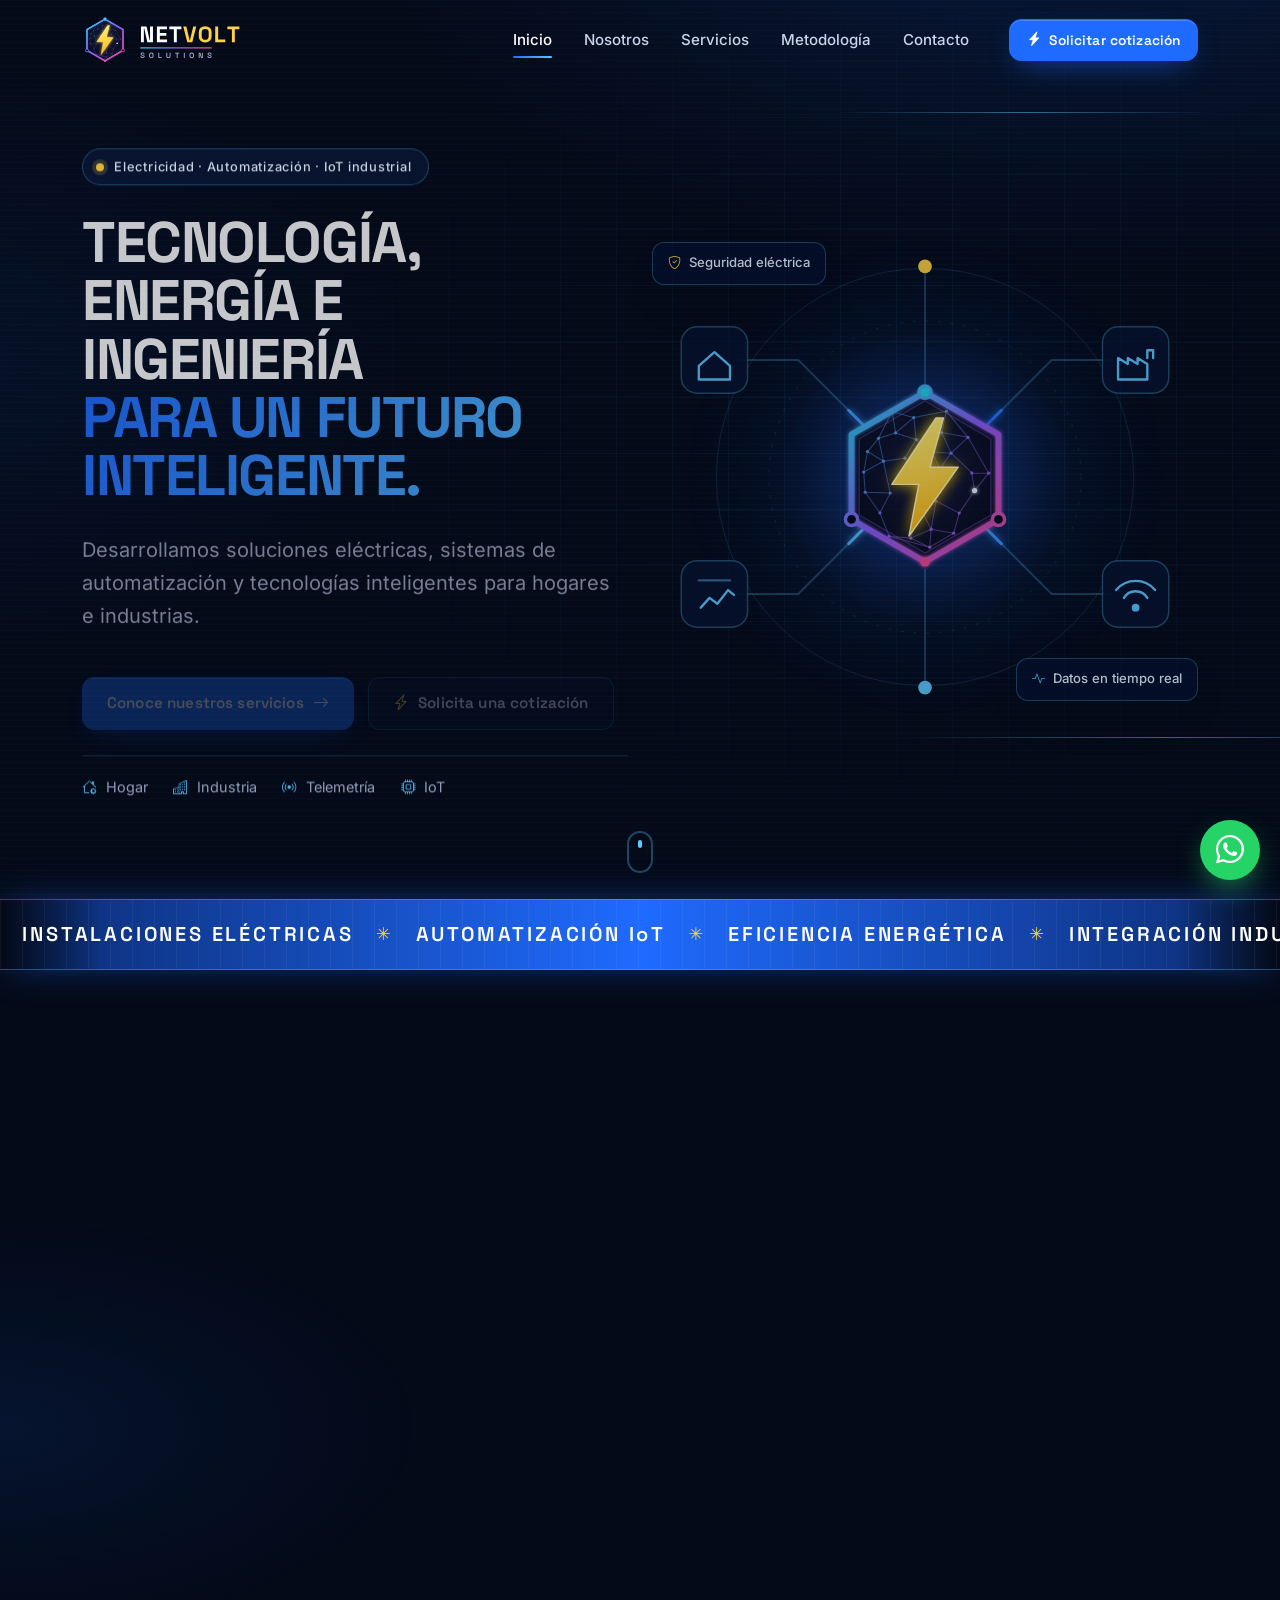
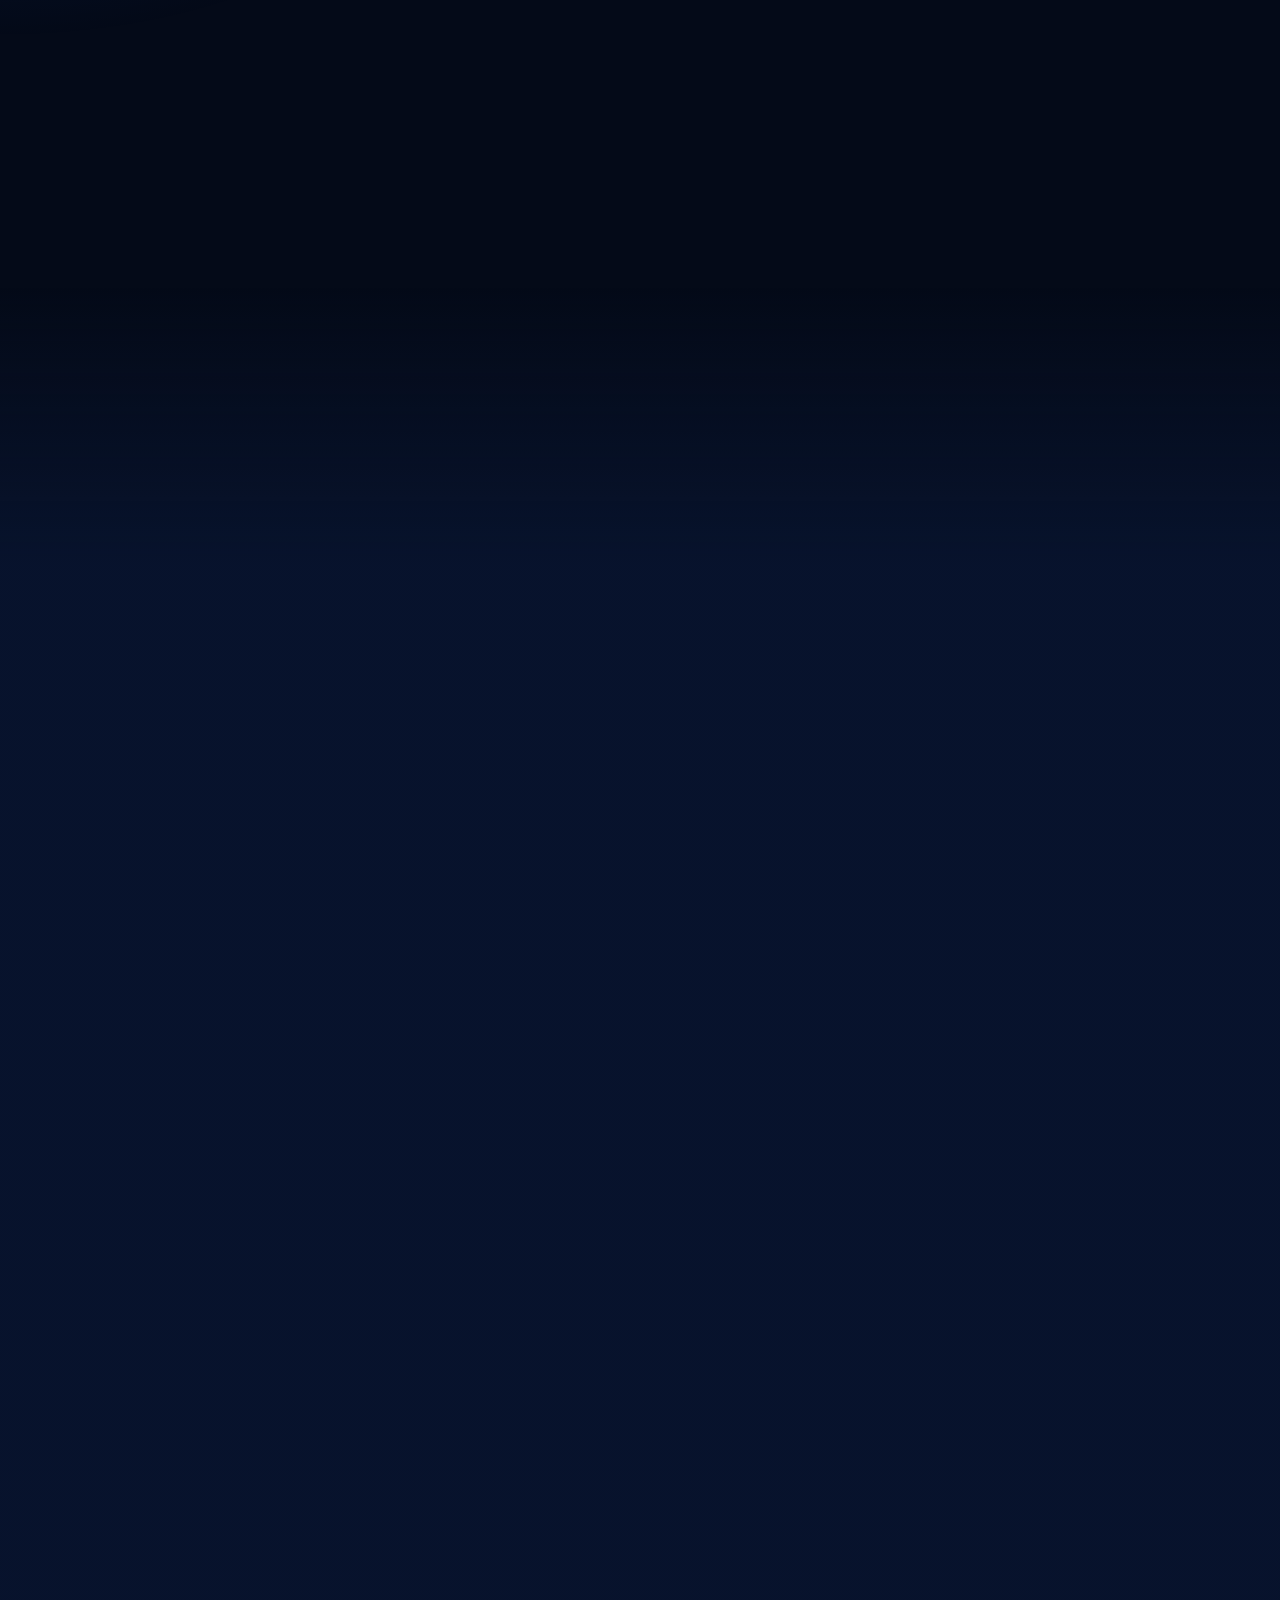
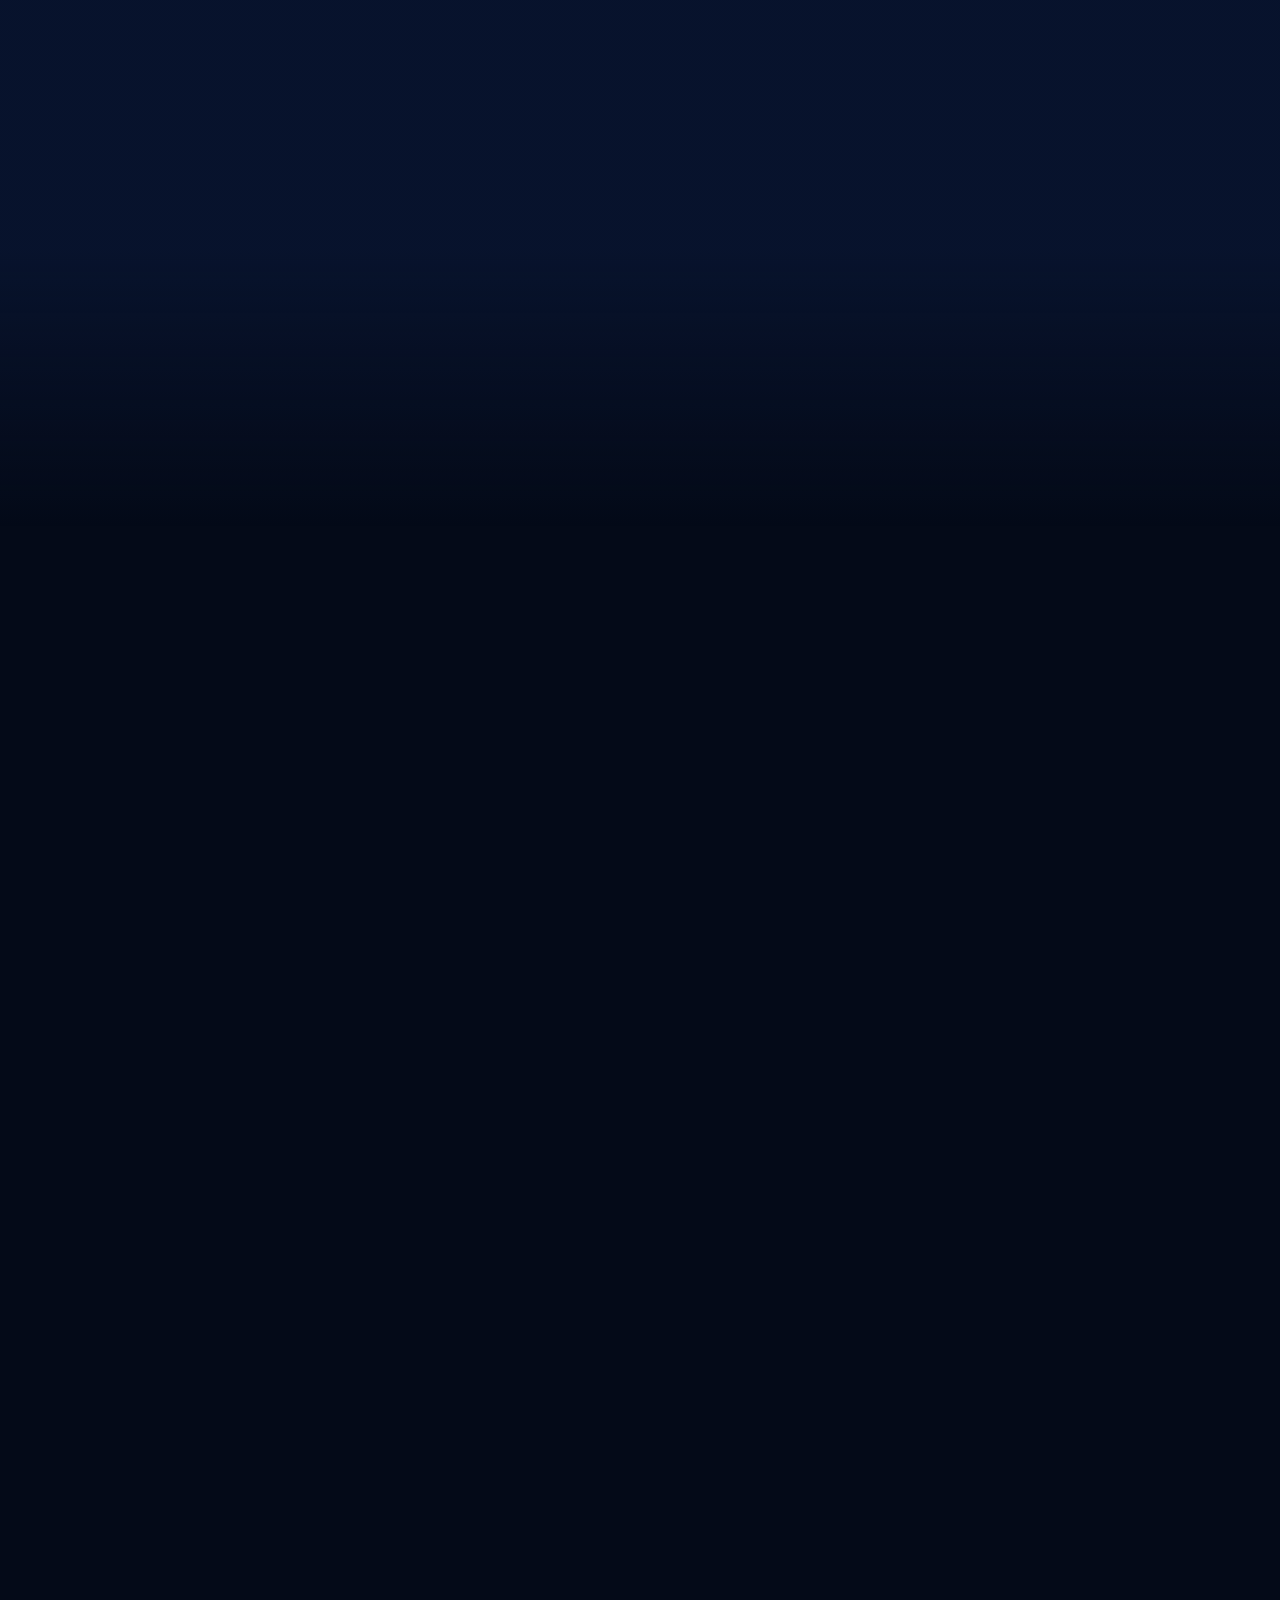
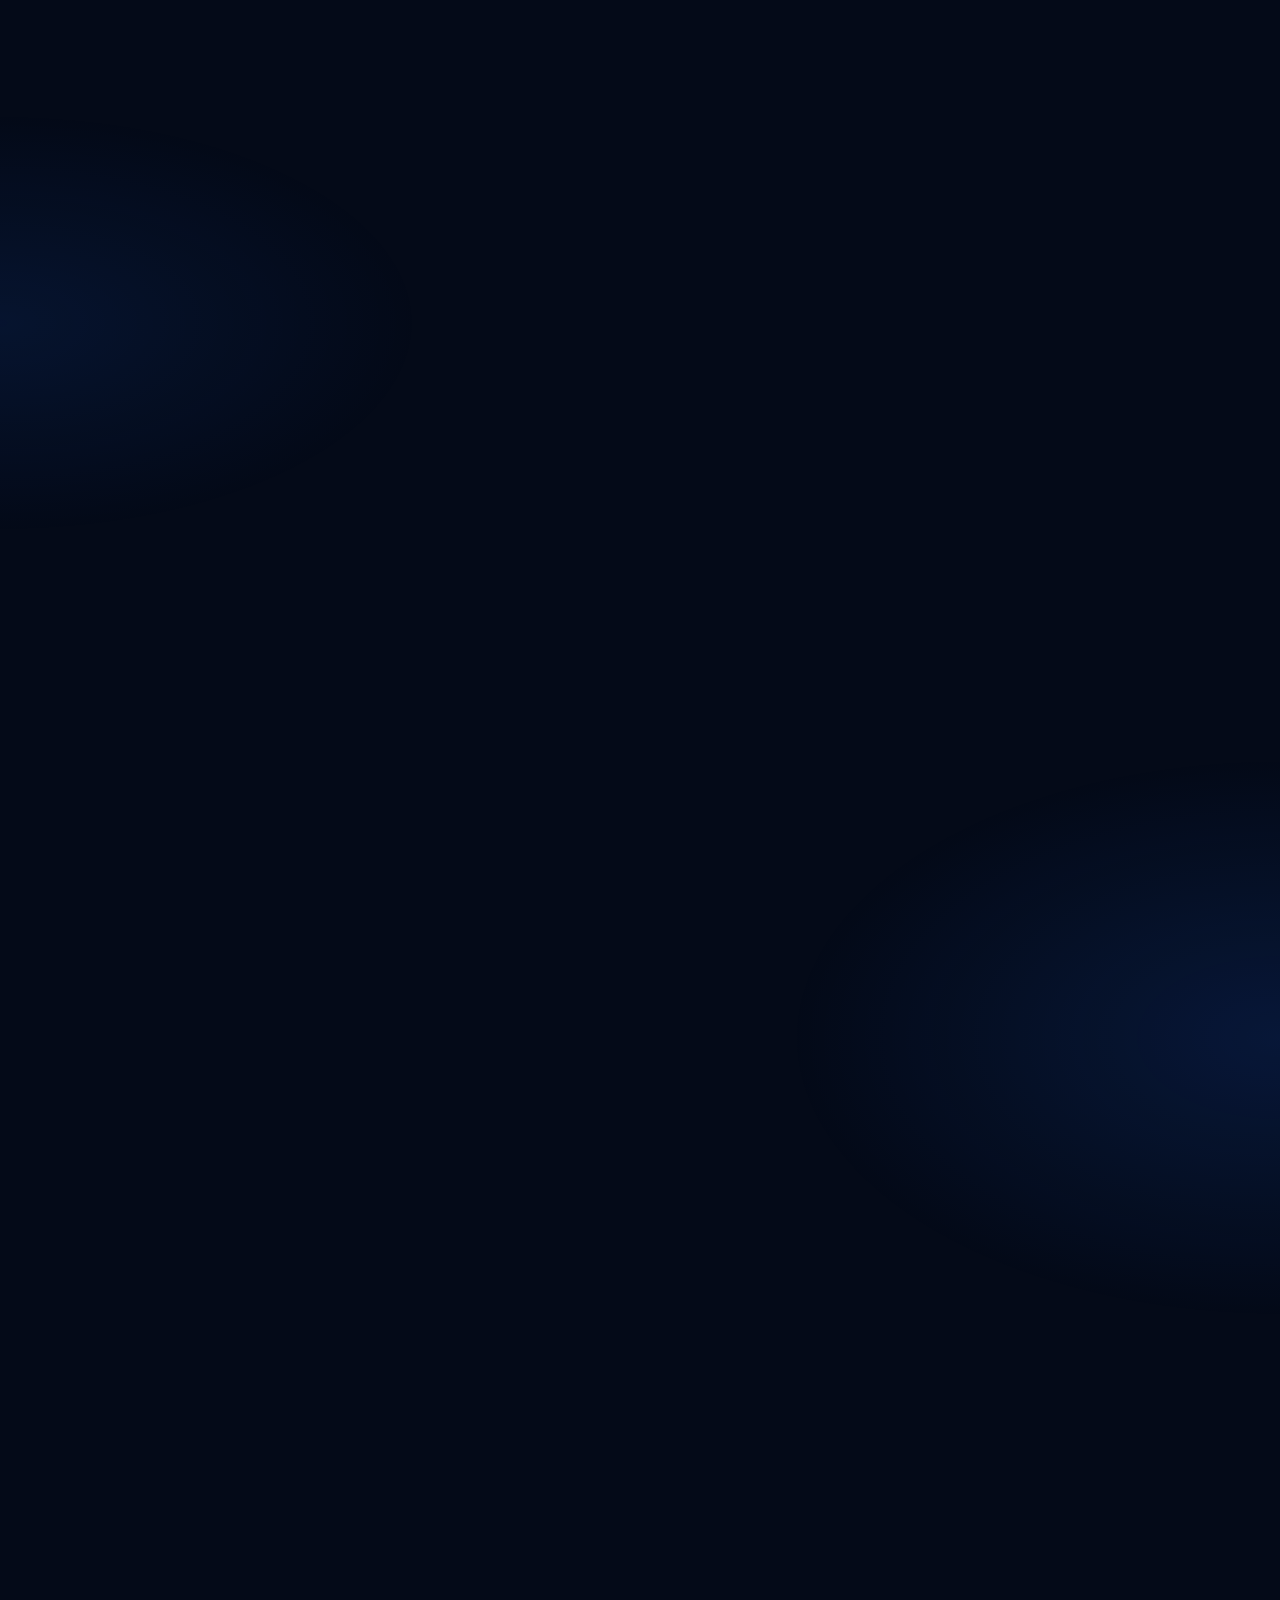
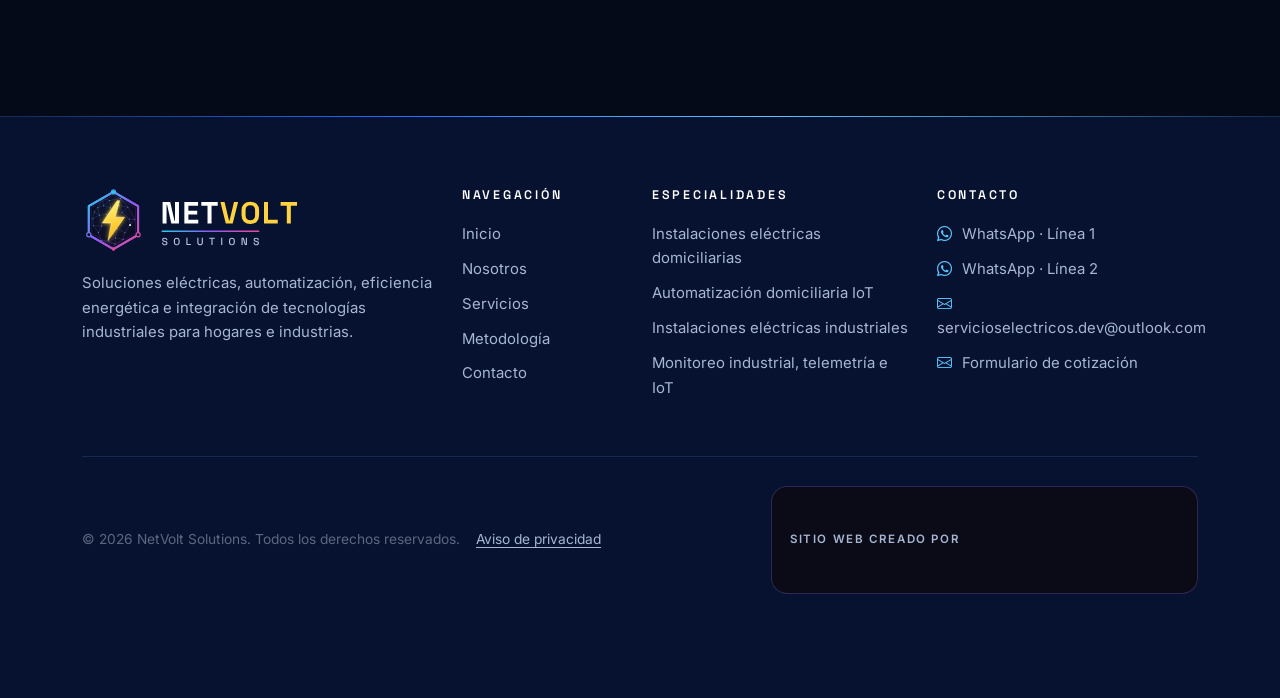
==== commit 9ee6e90e: "Formulario a servicioselectricos.dev@outlook.com y correo visible - Las solicitudes del formulario l" ====
--- a/index.html
+++ b/index.html
@@ -697,6 +697,7 @@
           <ul class="nv-footer__list nv-footer__list--contact">
             <li><a href="#contacto" data-wa-index="0"><i class="bi bi-whatsapp" aria-hidden="true"></i> <span data-wa-label>WhatsApp · Línea 1</span></a></li>
             <li><a href="#contacto" data-wa-index="1"><i class="bi bi-whatsapp" aria-hidden="true"></i> <span data-wa-label>WhatsApp · Línea 2</span></a></li>
+            <li id="nvFooterEmail" hidden><a href="#contacto" data-public-email><i class="bi bi-envelope" aria-hidden="true"></i> <span>Correo</span></a></li>
             <li><a href="#contacto"><i class="bi bi-envelope" aria-hidden="true"></i> Formulario de cotización</a></li>
           </ul>
         </div>
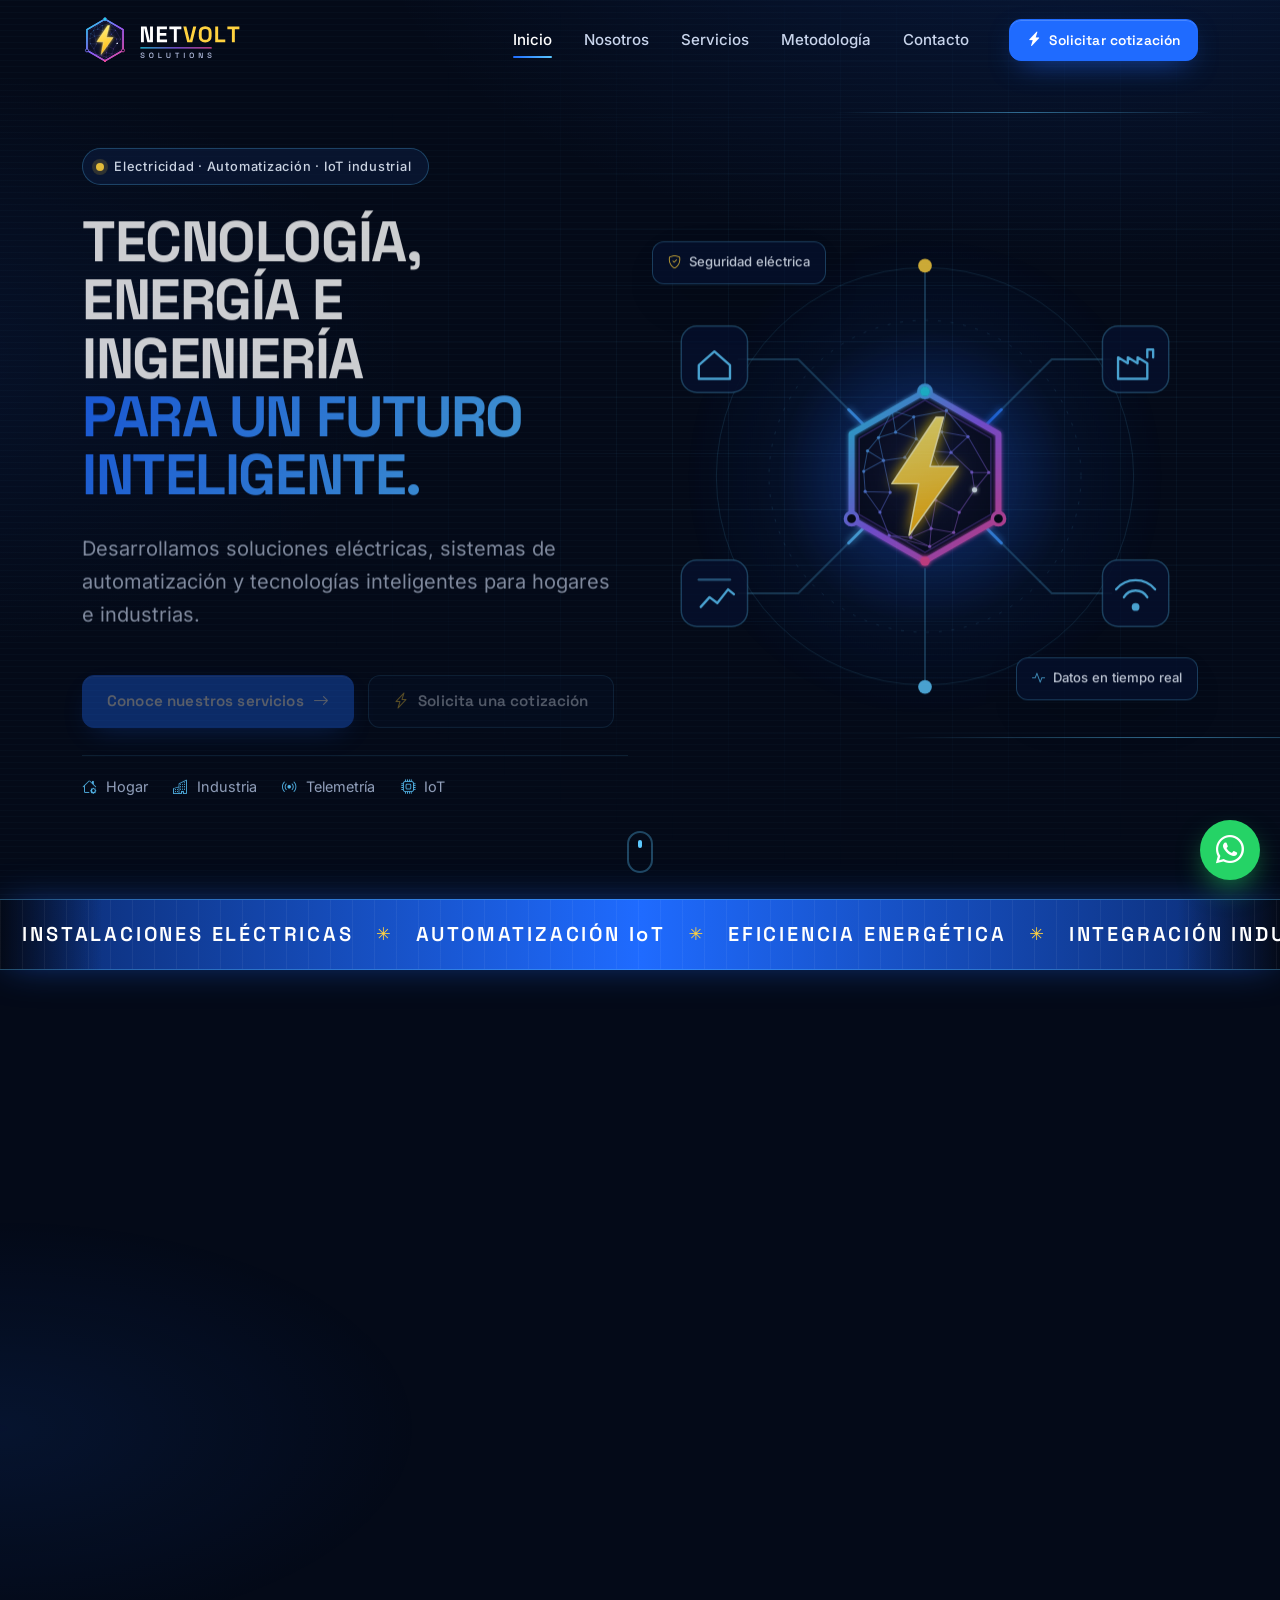
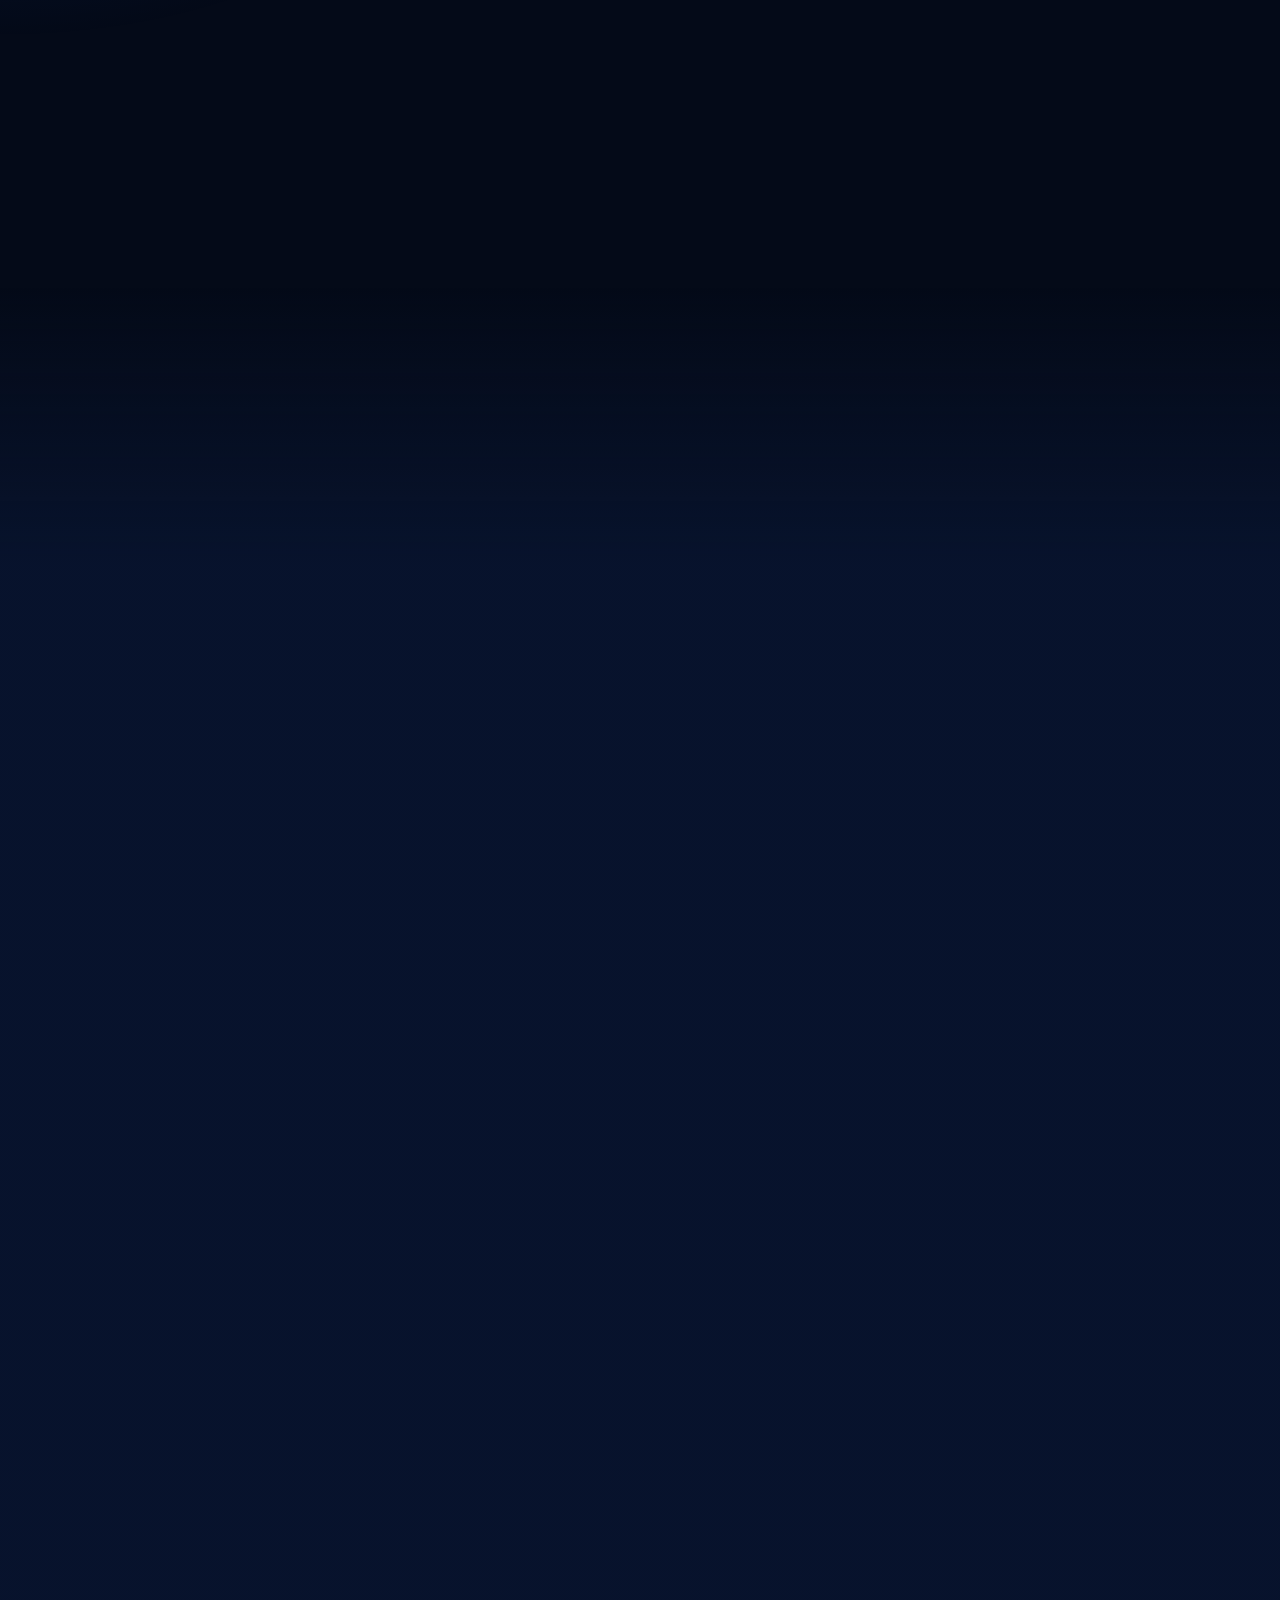
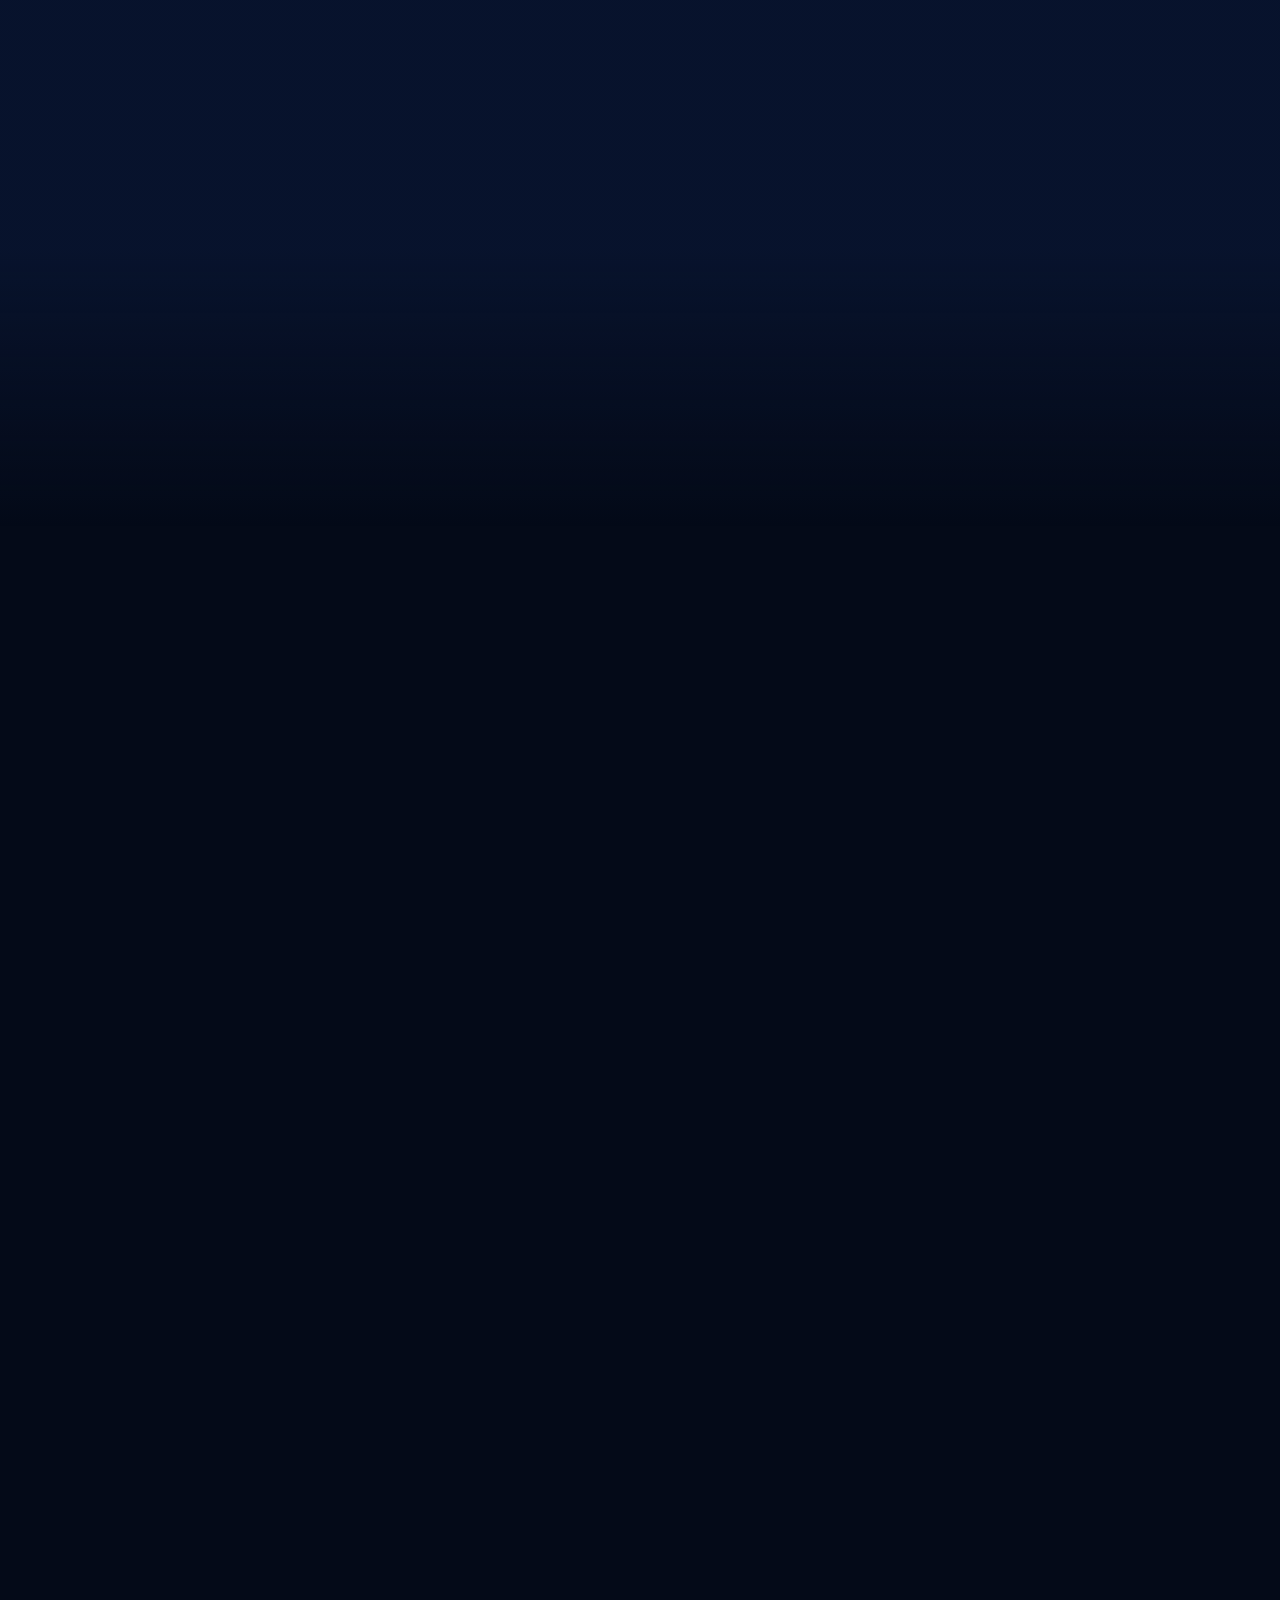
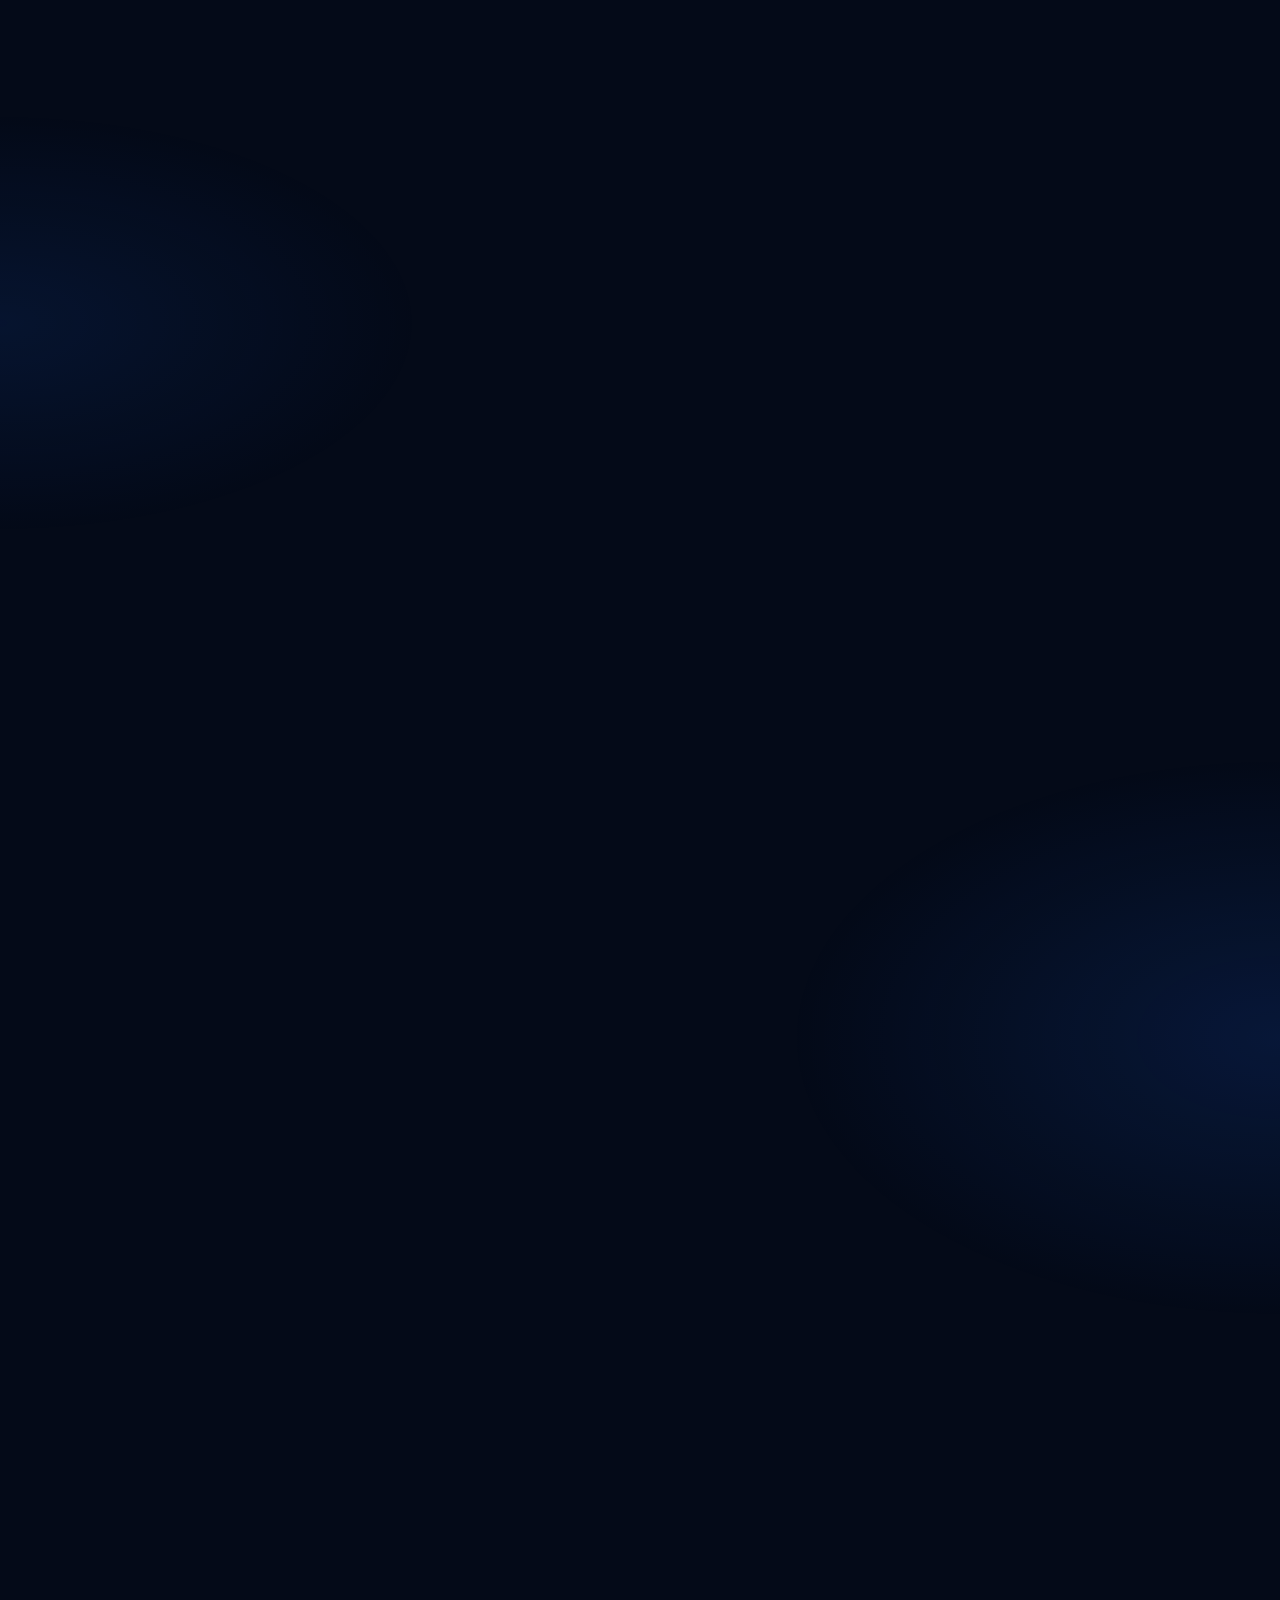
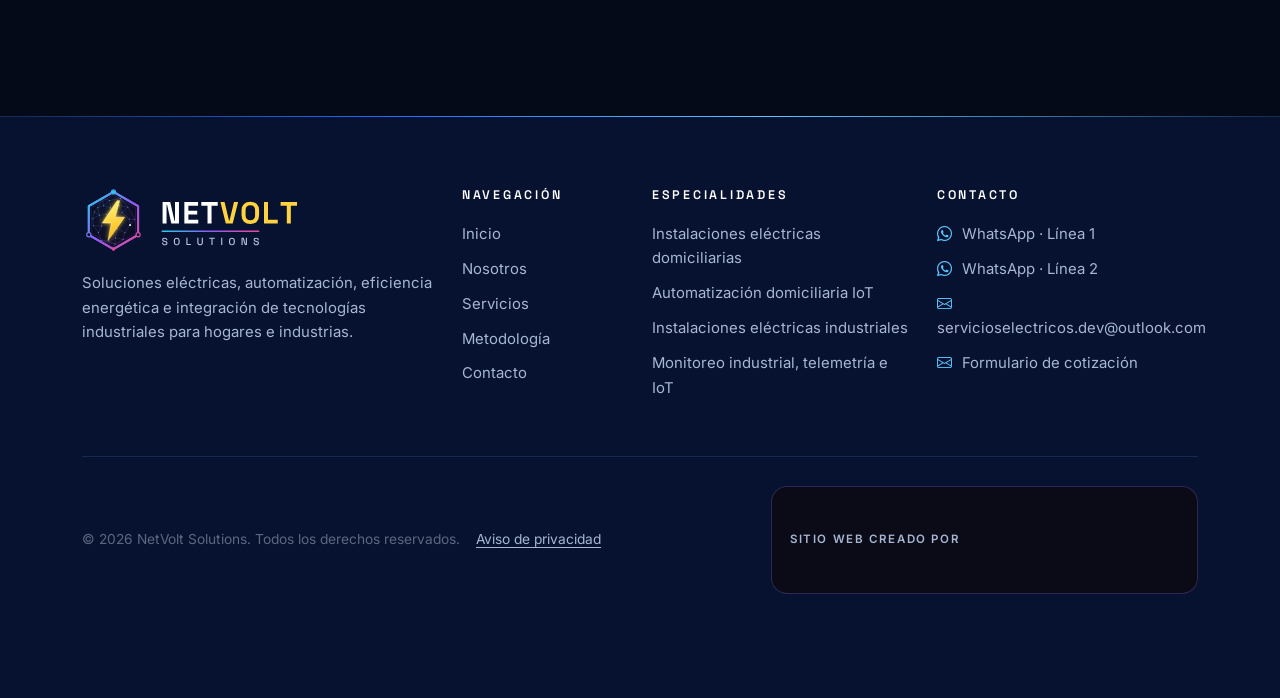
==== commit 1c7fb27c: "Portafolio: licencia de todos los derechos reservados, README y avisos de copyright - LICENSE: todos" ====
--- a/index.html
+++ b/index.html
@@ -1,4 +1,8 @@
 <!DOCTYPE html>
+<!--
+  NetVolt Solutions — © 2026 Ignacio Echeverría Roa · SDT, Soluciones en Desarrollo Tecnológico.
+  Todos los derechos reservados. Prohibida su copia, modificación o uso sin autorización. Ver LICENSE.
+-->
 <html lang="es-CL">
 <head>
   <meta charset="utf-8">
--- a/css/variables.css
+++ b/css/variables.css
@@ -1,3 +1,7 @@
+/*!
+ * NetVolt Solutions — © 2026 Ignacio Echeverría Roa · SDT, Soluciones en Desarrollo Tecnológico.
+ * Todos los derechos reservados. Prohibida su copia, modificación o uso sin autorización. Ver LICENSE.
+ */
 /* ==========================================================================
    NETVOLT SOLUTIONS — Tokens de diseño
    Toda la paleta, tipografía y espaciado se centraliza aquí.
--- a/css/base.css
+++ b/css/base.css
@@ -1,3 +1,7 @@
+/*!
+ * NetVolt Solutions — © 2026 Ignacio Echeverría Roa · SDT, Soluciones en Desarrollo Tecnológico.
+ * Todos los derechos reservados. Prohibida su copia, modificación o uso sin autorización. Ver LICENSE.
+ */
 /* ==========================================================================
    Base: reset ligero, tipografía y utilidades propias
    ========================================================================== */
--- a/css/layout.css
+++ b/css/layout.css
@@ -1,3 +1,7 @@
+/*!
+ * NetVolt Solutions — © 2026 Ignacio Echeverría Roa · SDT, Soluciones en Desarrollo Tecnológico.
+ * Todos los derechos reservados. Prohibida su copia, modificación o uso sin autorización. Ver LICENSE.
+ */
 /* ==========================================================================
    Layout: header, hero, secciones y footer
    ========================================================================== */
--- a/css/components.css
+++ b/css/components.css
@@ -0,0 +1,603 @@
+/*!
+ * NetVolt Solutions — © 2026 Ignacio Echeverría Roa · SDT, Soluciones en Desarrollo Tecnológico.
+ * Todos los derechos reservados. Prohibida su copia, modificación o uso sin autorización. Ver LICENSE.
+ */
+/* ==========================================================================
+   Componentes propios (sobre la estructura de Bootstrap)
+   ========================================================================== */
+
+/* ---------- Botones ---------- */
+.nv-btn {
+  --bs-btn-padding-x: 1.5rem;
+  --bs-btn-padding-y: .85rem;
+  --bs-btn-font-size: .95rem;
+  --bs-btn-font-weight: 600;
+  --bs-btn-border-radius: 12px;
+  position: relative;
+  display: inline-flex;
+  align-items: center;
+  justify-content: center;
+  gap: .55rem;
+  font-family: var(--nv-font-display);
+  letter-spacing: .01em;
+  border-width: 1px;
+  transition: transform .25s var(--nv-ease), box-shadow .3s var(--nv-ease), background-color .3s, color .3s, border-color .3s;
+}
+.nv-btn i { font-size: 1.05em; transition: transform .3s var(--nv-ease); }
+.nv-btn:hover .bi-arrow-right { transform: translateX(3px); }
+.nv-btn:active { transform: translateY(1px); }
+.nv-btn--sm { --bs-btn-padding-x: 1.05rem; --bs-btn-padding-y: .6rem; --bs-btn-font-size: .86rem; }
+
+.nv-btn--primary {
+  --bs-btn-color: var(--nv-white);
+  --bs-btn-bg: var(--nv-blue);
+  --bs-btn-border-color: var(--nv-blue);
+  --bs-btn-hover-color: var(--nv-white);
+  --bs-btn-hover-bg: #2A78FF;
+  --bs-btn-hover-border-color: #5A9BFF;
+  --bs-btn-active-bg: var(--nv-blue-600);
+  --bs-btn-active-color: var(--nv-white);
+  --bs-btn-active-border-color: var(--nv-blue-600);
+  --bs-btn-disabled-bg: var(--nv-blue);
+  --bs-btn-disabled-border-color: var(--nv-blue);
+  --bs-btn-disabled-color: var(--nv-white);
+  box-shadow: 0 10px 30px -12px rgba(31, 107, 255, .8), inset 0 1px 0 rgba(255, 255, 255, .18);
+}
+.nv-btn--primary:hover { transform: translateY(-2px); box-shadow: 0 16px 40px -12px rgba(31, 107, 255, .95), inset 0 1px 0 rgba(255, 255, 255, .22); }
+
+.nv-btn--ghost,
+.nv-btn--outline {
+  --bs-btn-color: var(--nv-ice);
+  --bs-btn-bg: rgba(14, 32, 71, .4);
+  --bs-btn-border-color: var(--nv-border-strong);
+  --bs-btn-hover-color: var(--nv-white);
+  --bs-btn-hover-bg: rgba(31, 107, 255, .14);
+  --bs-btn-hover-border-color: var(--nv-cyan);
+  --bs-btn-active-bg: rgba(31, 107, 255, .2);
+  --bs-btn-active-color: var(--nv-white);
+  --bs-btn-active-border-color: var(--nv-cyan);
+}
+.nv-btn--ghost i { color: var(--nv-yellow); }
+
+.nv-btn--wa {
+  --bs-btn-color: #06210F;
+  --bs-btn-bg: #25D366;
+  --bs-btn-border-color: #25D366;
+  --bs-btn-hover-color: #06210F;
+  --bs-btn-hover-bg: #3BE07A;
+  --bs-btn-hover-border-color: #3BE07A;
+  --bs-btn-active-bg: #1FB457;
+  --bs-btn-active-color: #06210F;
+  --bs-btn-active-border-color: #1FB457;
+}
+
+.nv-btn__loading { display: none; align-items: center; gap: .5rem; }
+.nv-btn.is-loading .nv-btn__label { display: none; }
+.nv-btn.is-loading .nv-btn__loading { display: inline-flex; }
+
+/* ---------- Hero: animaciones del núcleo ---------- */
+.nv-node rect { fill: rgba(7, 18, 48, .9); stroke: rgba(92, 200, 255, .35); stroke-width: 1.5; }
+.nv-node__icon { fill: none; stroke: var(--nv-cyan); stroke-width: 2.4; stroke-linecap: round; stroke-linejoin: round; }
+.nv-node__dot { fill: var(--nv-cyan); }
+.nv-node__dot--y { fill: var(--nv-yellow); }
+
+/* ---------- Huincha animada ---------- */
+.nv-ticker {
+  position: relative;
+  overflow: hidden;
+  padding: 1.15rem 0;
+  background:
+    linear-gradient(90deg, var(--nv-navy-950), transparent 8%, transparent 92%, var(--nv-navy-950)),
+    linear-gradient(90deg, #0B2A6E, var(--nv-blue) 50%, #0B2A6E);
+  border-block: 1px solid rgba(92, 200, 255, .35);
+  box-shadow: 0 0 40px -10px rgba(31, 107, 255, .6);
+}
+.nv-ticker::before {
+  content: "";
+  position: absolute;
+  inset: 0;
+  background: repeating-linear-gradient(90deg, rgba(255, 255, 255, .05) 0 1px, transparent 1px 22px);
+  pointer-events: none;
+}
+.nv-ticker__track {
+  display: flex;
+  width: max-content;
+  animation: nv-marquee 46s linear infinite;
+}
+.nv-ticker:hover .nv-ticker__track { animation-play-state: paused; }
+.nv-ticker__group {
+  display: flex;
+  align-items: center;
+  flex-shrink: 0;
+  margin: 0;
+  padding: 0;
+  list-style: none;
+}
+.nv-ticker__group li {
+  padding: 0 1.4rem;
+  font-family: var(--nv-font-display);
+  font-size: clamp(.95rem, .85rem + .5vw, 1.25rem);
+  font-weight: 600;
+  letter-spacing: .14em;
+  white-space: nowrap;
+  color: var(--nv-white);
+}
+.nv-ticker__group .nv-ticker__sep { padding: 0; color: var(--nv-yellow); font-size: 1.1em; }
+
+/* ---------- Nosotros ---------- */
+.nv-value {
+  display: flex;
+  gap: 1.1rem;
+  margin-top: 2rem;
+  padding: 1.4rem;
+  border: 1px solid var(--nv-border);
+  border-left: 3px solid var(--nv-yellow);
+  border-radius: var(--nv-radius);
+  background: var(--nv-grad-surface);
+}
+.nv-value__icon {
+  flex: 0 0 44px;
+  height: 44px;
+  display: grid;
+  place-items: center;
+  border-radius: 12px;
+  background: rgba(255, 210, 63, .12);
+  color: var(--nv-yellow);
+  font-size: 1.25rem;
+}
+.nv-value__title { font-size: 1.05rem; margin-bottom: .35rem; }
+.nv-value p { color: var(--nv-text-muted); font-size: .95rem; }
+
+.nv-capabilities {
+  position: relative;
+  padding: clamp(1.5rem, 3vw, 2.4rem);
+  border: 1px solid var(--nv-border);
+  border-radius: var(--nv-radius-lg);
+  background: var(--nv-grad-surface);
+  box-shadow: var(--nv-glow);
+  overflow: hidden;
+}
+.nv-capabilities::before {
+  content: "";
+  position: absolute;
+  inset: 0;
+  background-image:
+    linear-gradient(rgba(92, 200, 255, .05) 1px, transparent 1px),
+    linear-gradient(90deg, rgba(92, 200, 255, .05) 1px, transparent 1px);
+  background-size: 28px 28px;
+  pointer-events: none;
+}
+.nv-capabilities__head { position: relative; display: flex; align-items: center; gap: 1rem; margin-bottom: 1.6rem; }
+.nv-capabilities__kicker { margin: 0; font-size: var(--nv-fs-label); letter-spacing: var(--nv-tracking-label); text-transform: uppercase; color: var(--nv-cyan); }
+.nv-capabilities__title { margin: 0; font-family: var(--nv-font-display); font-size: 1.35rem; font-weight: 600; color: var(--nv-white); }
+
+.nv-cap-list { position: relative; list-style: none; padding: 0; margin: 0; display: grid; gap: .75rem; }
+.nv-cap-list li {
+  display: flex;
+  gap: 1rem;
+  align-items: flex-start;
+  padding: 1rem 1.1rem;
+  border: 1px solid var(--nv-border);
+  border-radius: 14px;
+  background: rgba(4, 10, 24, .45);
+  transition: border-color .3s, transform .3s var(--nv-ease), background-color .3s;
+}
+.nv-cap-list li:hover { border-color: var(--nv-border-strong); transform: translateX(4px); background: rgba(14, 32, 71, .6); }
+.nv-cap-list__ico {
+  flex: 0 0 40px;
+  height: 40px;
+  display: grid;
+  place-items: center;
+  border-radius: 10px;
+  background: rgba(31, 107, 255, .16);
+  color: var(--nv-cyan);
+  font-size: 1.15rem;
+}
+.nv-cap-list strong { display: block; color: var(--nv-white); font-family: var(--nv-font-display); font-weight: 600; }
+.nv-cap-list span { font-size: .9rem; color: var(--nv-text-muted); }
+.nv-capabilities__trace {
+  position: absolute;
+  right: -1px;
+  top: 18%;
+  width: 3px;
+  height: 64%;
+  border-radius: 3px;
+  background: linear-gradient(180deg, transparent, var(--nv-cyan), transparent);
+}
+
+/* ---------- Tarjetas de servicio ---------- */
+.nv-service {
+  --accent: var(--nv-cyan);
+  position: relative;
+  height: 100%;
+  display: flex;
+  flex-direction: column;
+  border: 1px solid var(--nv-border);
+  border-radius: var(--nv-radius-lg);
+  background: linear-gradient(180deg, rgba(16, 36, 80, .75), rgba(7, 18, 48, .9));
+  box-shadow: var(--nv-shadow);
+  overflow: hidden;
+  transition: transform .45s var(--nv-ease), border-color .35s, box-shadow .45s var(--nv-ease);
+}
+.nv-service::before {
+  content: "";
+  position: absolute;
+  inset: 0 0 auto 0;
+  height: 3px;
+  background: linear-gradient(90deg, var(--nv-blue), var(--accent));
+  z-index: 2;
+}
+.nv-service:hover {
+  transform: translateY(-6px);
+  border-color: var(--nv-border-strong);
+  box-shadow: 0 30px 70px -30px rgba(31, 107, 255, .65), 0 0 0 1px rgba(92, 200, 255, .2);
+}
+.nv-service--res { --accent: #5CC8FF; }
+.nv-service--iot { --accent: #7FE3FF; }
+.nv-service--ind { --accent: var(--nv-yellow); }
+.nv-service--tel { --accent: #6FE0D8; }
+
+.nv-service__media { position: relative; aspect-ratio: 16 / 10; overflow: hidden; }
+.nv-service__media img { display: block; width: 100%; height: 100%; object-fit: cover; transition: transform .8s var(--nv-ease); }
+.nv-service:hover .nv-service__media img { transform: scale(1.05); }
+.nv-service__media::after {
+  content: "";
+  position: absolute;
+  inset: auto 0 0 0;
+  height: 40%;
+  background: linear-gradient(180deg, transparent, rgba(7, 18, 48, .9));
+}
+.nv-service__num {
+  position: absolute;
+  top: 1rem;
+  left: 1.2rem;
+  font-family: var(--nv-font-display);
+  font-size: .8rem;
+  font-weight: 600;
+  letter-spacing: .2em;
+  color: var(--nv-white);
+  padding: .3rem .65rem;
+  border: 1px solid rgba(255, 255, 255, .2);
+  border-radius: 8px;
+  background: rgba(4, 10, 24, .55);
+  z-index: 1;
+}
+.nv-service__icon {
+  position: absolute;
+  right: 1.2rem;
+  bottom: -1px;
+  z-index: 1;
+  width: 54px;
+  height: 54px;
+  display: grid;
+  place-items: center;
+  border-radius: 16px 16px 0 0;
+  background: var(--nv-navy-850);
+  border: 1px solid var(--nv-border-strong);
+  border-bottom: 0;
+  color: var(--accent);
+  font-size: 1.45rem;
+}
+.nv-service__body { display: flex; flex-direction: column; flex: 1; padding: 1.6rem 1.6rem 1.7rem; }
+.nv-service__title { font-size: var(--nv-fs-h3); margin-bottom: .7rem; }
+.nv-service__text { color: var(--nv-text-muted); font-size: .96rem; }
+.nv-tags { display: flex; flex-wrap: wrap; gap: .45rem; list-style: none; padding: 0; margin: .2rem 0 1.5rem; }
+.nv-tags li {
+  padding: .28rem .7rem;
+  border: 1px solid var(--nv-border);
+  border-radius: 999px;
+  font-size: .76rem;
+  font-weight: 500;
+  letter-spacing: .03em;
+  color: var(--nv-ice);
+  background: rgba(31, 107, 255, .08);
+}
+.nv-service__actions { display: flex; flex-wrap: wrap; gap: .6rem; margin-top: auto; }
+
+/* ---------- Diferenciadores ---------- */
+.nv-feature {
+  position: relative;
+  height: 100%;
+  padding: 1.8rem 1.6rem;
+  border: 1px solid var(--nv-border);
+  border-radius: var(--nv-radius);
+  background: rgba(10, 24, 56, .5);
+  transition: border-color .35s, background-color .35s, transform .35s var(--nv-ease);
+  overflow: hidden;
+}
+.nv-feature::after {
+  content: "";
+  position: absolute;
+  left: 1.6rem;
+  right: 1.6rem;
+  bottom: 0;
+  height: 2px;
+  background: var(--nv-grad-electric);
+  transform: scaleX(0);
+  transform-origin: left;
+  transition: transform .5s var(--nv-ease);
+}
+.nv-feature:hover { border-color: var(--nv-border-strong); background: rgba(16, 36, 80, .7); transform: translateY(-4px); }
+.nv-feature:hover::after { transform: scaleX(1); }
+.nv-feature__ico {
+  display: inline-grid;
+  place-items: center;
+  width: 50px;
+  height: 50px;
+  margin-bottom: 1.2rem;
+  border-radius: 14px;
+  background: linear-gradient(140deg, rgba(31, 107, 255, .3), rgba(92, 200, 255, .08));
+  border: 1px solid var(--nv-border-strong);
+  color: var(--nv-cyan);
+  font-size: 1.35rem;
+}
+.nv-feature__ico--y { color: var(--nv-yellow); background: linear-gradient(140deg, rgba(255, 210, 63, .2), rgba(255, 210, 63, .04)); border-color: rgba(255, 210, 63, .3); }
+.nv-feature__title { font-size: 1.15rem; margin-bottom: .6rem; }
+.nv-feature p { margin: 0; font-size: .94rem; color: var(--nv-text-muted); }
+
+/* ---------- Metodología (línea de tiempo) ---------- */
+.nv-timeline {
+  position: relative;
+  display: grid;
+  grid-template-columns: repeat(5, 1fr);
+  gap: 1.25rem;
+  list-style: none;
+  padding: 0;
+  margin: 0;
+}
+.nv-timeline::before {
+  content: "";
+  position: absolute;
+  top: 31px;
+  left: 31px;
+  right: 31px;
+  height: 2px;
+  background: linear-gradient(90deg, var(--nv-blue), var(--nv-cyan), var(--nv-yellow));
+  opacity: .5;
+}
+.nv-timeline::after {
+  content: "";
+  position: absolute;
+  top: 30px;
+  left: 31px;
+  width: 60px;
+  height: 4px;
+  border-radius: 4px;
+  background: linear-gradient(90deg, transparent, var(--nv-white));
+  filter: drop-shadow(0 0 6px var(--nv-cyan));
+  animation: nv-travel 6s var(--nv-ease) infinite;
+}
+.nv-step { position: relative; }
+.nv-step__node {
+  position: relative;
+  z-index: 1;
+  display: grid;
+  place-items: center;
+  width: 64px;
+  height: 64px;
+  margin-bottom: 1.4rem;
+  border-radius: 18px;
+  border: 1px solid var(--nv-border-strong);
+  background: var(--nv-navy-850);
+  color: var(--nv-cyan);
+  font-size: 1.5rem;
+  box-shadow: 0 0 0 6px var(--nv-navy-950), var(--nv-glow);
+  transition: transform .35s var(--nv-ease), background-color .3s;
+}
+.nv-step:hover .nv-step__node { transform: translateY(-4px) rotate(-4deg); background: var(--nv-navy-700); }
+.nv-step__node--y { color: var(--nv-yellow); border-color: rgba(255, 210, 63, .4); }
+.nv-step__num {
+  display: block;
+  margin-bottom: .4rem;
+  font-family: var(--nv-font-display);
+  font-size: var(--nv-fs-label);
+  font-weight: 600;
+  letter-spacing: var(--nv-tracking-label);
+  text-transform: uppercase;
+  color: var(--nv-cyan);
+}
+.nv-step__title { font-size: 1.12rem; margin-bottom: .55rem; }
+.nv-step p { margin: 0; font-size: .92rem; color: var(--nv-text-muted); }
+
+/* ---------- Contacto ---------- */
+.nv-channels { display: grid; gap: .8rem; margin-top: 2rem; }
+.nv-channel {
+  display: flex;
+  align-items: center;
+  gap: 1rem;
+  padding: 1rem 1.1rem;
+  border: 1px solid var(--nv-border);
+  border-radius: 16px;
+  background: rgba(10, 24, 56, .6);
+  transition: border-color .3s, transform .3s var(--nv-ease);
+}
+.nv-channel:hover { border-color: var(--nv-border-strong); transform: translateX(4px); }
+.nv-channel__ico {
+  flex: 0 0 46px;
+  height: 46px;
+  display: grid;
+  place-items: center;
+  border-radius: 12px;
+  background: rgba(31, 107, 255, .16);
+  color: var(--nv-cyan);
+  font-size: 1.3rem;
+}
+.nv-channel__ico--wa { background: rgba(37, 211, 102, .14); color: #25D366; }
+.nv-channel__body { display: flex; flex-direction: column; min-width: 0; }
+.nv-channel__label { font-size: .76rem; letter-spacing: .08em; text-transform: uppercase; color: var(--nv-text-muted); }
+.nv-channel__value { font-family: var(--nv-font-display); font-size: 1.12rem; font-weight: 600; color: var(--nv-white); word-break: break-word; }
+.nv-channel__value:hover { color: var(--nv-cyan); }
+.nv-channel__call {
+  margin-left: auto;
+  flex: 0 0 40px;
+  height: 40px;
+  display: grid;
+  place-items: center;
+  border-radius: 10px;
+  border: 1px solid var(--nv-border);
+  color: var(--nv-ice);
+}
+.nv-channel__call:hover { border-color: var(--nv-cyan); color: var(--nv-cyan); }
+
+.nv-form-card {
+  padding: clamp(1.5rem, 3.5vw, 2.6rem);
+  border: 1px solid var(--nv-border-strong);
+  border-radius: var(--nv-radius-lg);
+  background: linear-gradient(170deg, rgba(18, 40, 88, .85), rgba(7, 18, 48, .92));
+  box-shadow: var(--nv-glow);
+}
+.nv-form-card__head { display: flex; gap: 1rem; align-items: center; margin-bottom: 1.8rem; }
+.nv-form-card__badge {
+  flex: 0 0 48px;
+  height: 48px;
+  display: grid;
+  place-items: center;
+  border-radius: 14px;
+  background: var(--nv-yellow);
+  color: var(--nv-navy-950);
+  font-size: 1.3rem;
+}
+.nv-form-card__title { font-size: 1.4rem; margin: 0; }
+.nv-form-card__sub { margin: 0; font-size: .86rem; color: var(--nv-text-muted); }
+
+.nv-form .form-label { font-size: .86rem; font-weight: 500; color: var(--nv-ice); margin-bottom: .4rem; }
+.nv-form .form-control,
+.nv-form .form-select {
+  padding: .8rem 1rem;
+  border: 1px solid rgba(92, 200, 255, .2);
+  border-radius: 12px;
+  background-color: rgba(4, 10, 24, .6);
+  color: var(--nv-white);
+  font-size: .96rem;
+  transition: border-color .25s, box-shadow .25s, background-color .25s;
+}
+.nv-form .form-select {
+  --bs-form-select-bg-img: url("data:image/svg+xml,%3csvg xmlns='http://www.w3.org/2000/svg' viewBox='0 0 16 16'%3e%3cpath fill='none' stroke='%235CC8FF' stroke-linecap='round' stroke-linejoin='round' stroke-width='2' d='m2 5 6 6 6-6'/%3e%3c/svg%3e");
+}
+.nv-form .form-select option { background: var(--nv-navy-900); color: var(--nv-white); }
+.nv-form .form-control::placeholder { color: var(--nv-graphite-400); }
+.nv-form .form-control:focus,
+.nv-form .form-select:focus {
+  border-color: var(--nv-blue-400);
+  background-color: rgba(7, 18, 48, .85);
+  box-shadow: 0 0 0 4px rgba(31, 107, 255, .22);
+  color: var(--nv-white);
+}
+.nv-form .is-invalid { border-color: var(--nv-danger) !important; }
+.nv-form .is-valid { border-color: rgba(47, 213, 138, .6) !important; }
+.nv-form .invalid-feedback { color: var(--nv-danger); font-size: .82rem; }
+.nv-form .form-control.is-invalid,
+.nv-form .form-control.is-valid,
+.nv-form .form-select.is-valid { background-image: none; padding-right: 1rem; }
+.nv-counter { font-size: .78rem; color: var(--nv-graphite-400); margin-top: .3rem; }
+.nv-check .form-check-input { background-color: rgba(4, 10, 24, .6); border-color: var(--nv-border-strong); }
+.nv-check .form-check-input:checked { background-color: var(--nv-blue); border-color: var(--nv-blue); }
+.nv-check .form-check-label { font-size: .88rem; color: var(--nv-text-muted); }
+
+/* honeypot */
+.nv-hp { position: absolute !important; left: -9999px !important; width: 1px; height: 1px; overflow: hidden; }
+
+.nv-form__status {
+  display: flex;
+  gap: .75rem;
+  align-items: flex-start;
+  margin-top: 1.4rem;
+  padding: 1rem 1.1rem;
+  border-radius: 12px;
+  font-size: .93rem;
+  border: 1px solid;
+}
+.nv-form__status i { font-size: 1.2rem; line-height: 1.3; }
+.nv-form__status.is-success { border-color: rgba(47, 213, 138, .45); background: rgba(47, 213, 138, .1); color: #BDF5DA; }
+.nv-form__status.is-error { border-color: rgba(255, 107, 122, .45); background: rgba(255, 107, 122, .1); color: #FFD0D5; }
+.nv-form__status.is-info { border-color: rgba(255, 210, 63, .45); background: rgba(255, 210, 63, .08); color: #FFEDB3; }
+.nv-form__actions { display: flex; flex-wrap: wrap; gap: .8rem; margin-top: 1.6rem; }
+
+/* ---------- WhatsApp flotante ---------- */
+.nv-wa { position: fixed; right: 1.25rem; bottom: 1.25rem; z-index: 1040; display: flex; flex-direction: column; align-items: flex-end; gap: .75rem; }
+.nv-wa__btn {
+  width: 60px;
+  height: 60px;
+  display: grid;
+  place-items: center;
+  border: 0;
+  border-radius: 50%;
+  background: #25D366;
+  color: #fff;
+  font-size: 1.75rem;
+  box-shadow: 0 12px 30px -8px rgba(37, 211, 102, .7);
+  transition: transform .3s var(--nv-ease);
+}
+.nv-wa__btn:hover { transform: scale(1.07); }
+.nv-wa__panel {
+  width: min(290px, calc(100vw - 2.5rem));
+  padding: 1rem;
+  border: 1px solid var(--nv-border-strong);
+  border-radius: 18px;
+  background: rgba(7, 18, 48, .96);
+  -webkit-backdrop-filter: blur(12px);
+  backdrop-filter: blur(12px);
+  box-shadow: var(--nv-shadow);
+  animation: nv-pop .3s var(--nv-ease);
+}
+.nv-wa__title { margin: 0 0 .7rem; font-size: .88rem; font-weight: 600; color: var(--nv-white); }
+.nv-wa__opt {
+  display: flex;
+  align-items: center;
+  gap: .8rem;
+  padding: .7rem .8rem;
+  border-radius: 12px;
+  color: var(--nv-ice);
+  transition: background-color .2s;
+}
+.nv-wa__opt:hover { background: rgba(37, 211, 102, .12); color: var(--nv-white); }
+.nv-wa__opt i { font-size: 1.35rem; color: #25D366; }
+.nv-wa__opt span { display: flex; flex-direction: column; line-height: 1.25; }
+.nv-wa__opt small { color: var(--nv-text-muted); }
+
+/* ---------- Modales ---------- */
+.nv-modal .modal-content {
+  border: 1px solid var(--nv-border-strong);
+  border-radius: var(--nv-radius-lg);
+  background: linear-gradient(170deg, var(--nv-navy-850), var(--nv-navy-950));
+  color: var(--nv-text-soft);
+  box-shadow: var(--nv-glow);
+}
+.nv-modal .modal-header,
+.nv-modal .modal-footer { border-color: var(--nv-border); padding: 1.25rem 1.6rem; }
+.nv-modal .modal-body { padding: 1.6rem; }
+.nv-modal .modal-title { font-size: 1.35rem; }
+.nv-modal__icon {
+  width: 46px;
+  height: 46px;
+  display: grid;
+  place-items: center;
+  border-radius: 12px;
+  background: rgba(31, 107, 255, .18);
+  color: var(--nv-cyan);
+  font-size: 1.3rem;
+}
+.nv-modal h3 { font-size: .8rem; letter-spacing: var(--nv-tracking-label); text-transform: uppercase; color: var(--nv-cyan); margin: 1.4rem 0 .8rem; }
+.nv-modal ul.nv-checklist { list-style: none; padding: 0; margin: 0; display: grid; gap: .55rem; }
+.nv-modal ul.nv-checklist li { display: flex; gap: .6rem; }
+.nv-modal ul.nv-checklist i { color: var(--nv-yellow); }
+.modal-backdrop.show { opacity: .75; }
+.nv-msg-error.is-shown { display: block; }
+
+/* Tarjetas de WhatsApp como botón completo (sin número visible) */
+.nv-channel--link { color: inherit; }
+.nv-channel--link:hover { color: inherit; }
+.nv-channel--link:hover .nv-channel__value { color: var(--nv-cyan); }
+.nv-channel__go {
+  margin-left: auto;
+  flex: 0 0 40px;
+  height: 40px;
+  display: grid;
+  place-items: center;
+  border-radius: 10px;
+  border: 1px solid var(--nv-border);
+  color: var(--nv-ice);
+  transition: border-color .3s, color .3s, transform .3s var(--nv-ease);
+}
+.nv-channel--link:hover .nv-channel__go { border-color: #25D366; color: #25D366; transform: translate(2px, -2px); }
+.nv-channel__value--email { font-size: 1rem; word-break: normal; overflow-wrap: anywhere; }
--- a/css/animations.css
+++ b/css/animations.css
@@ -1,3 +1,7 @@
+/*!
+ * NetVolt Solutions — © 2026 Ignacio Echeverría Roa · SDT, Soluciones en Desarrollo Tecnológico.
+ * Todos los derechos reservados. Prohibida su copia, modificación o uso sin autorización. Ver LICENSE.
+ */
 /* ==========================================================================
    Animaciones (todas respetan prefers-reduced-motion)
    ========================================================================== */
--- a/css/responsive.css
+++ b/css/responsive.css
@@ -1,3 +1,7 @@
+/*!
+ * NetVolt Solutions — © 2026 Ignacio Echeverría Roa · SDT, Soluciones en Desarrollo Tecnológico.
+ * Todos los derechos reservados. Prohibida su copia, modificación o uso sin autorización. Ver LICENSE.
+ */
 /* ==========================================================================
    Responsive: notebook, tablet y smartphone
    ========================================================================== */
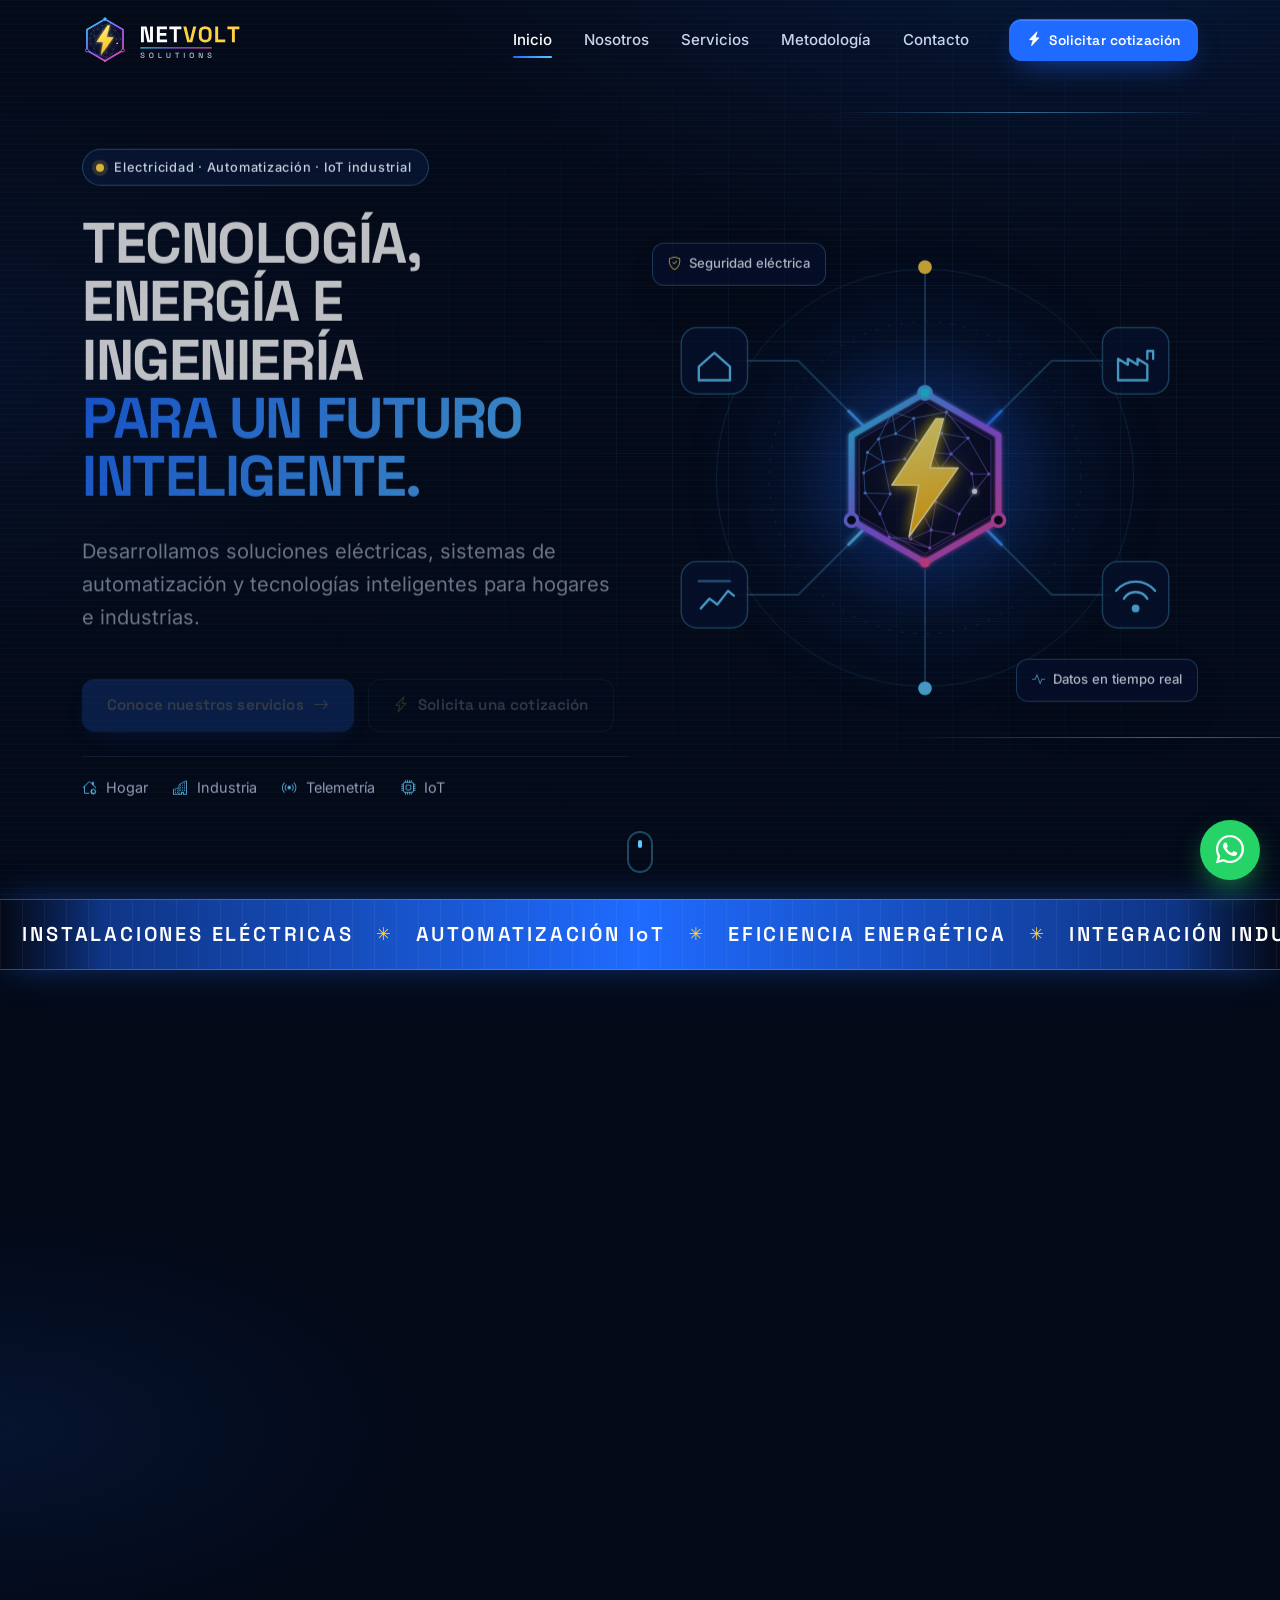
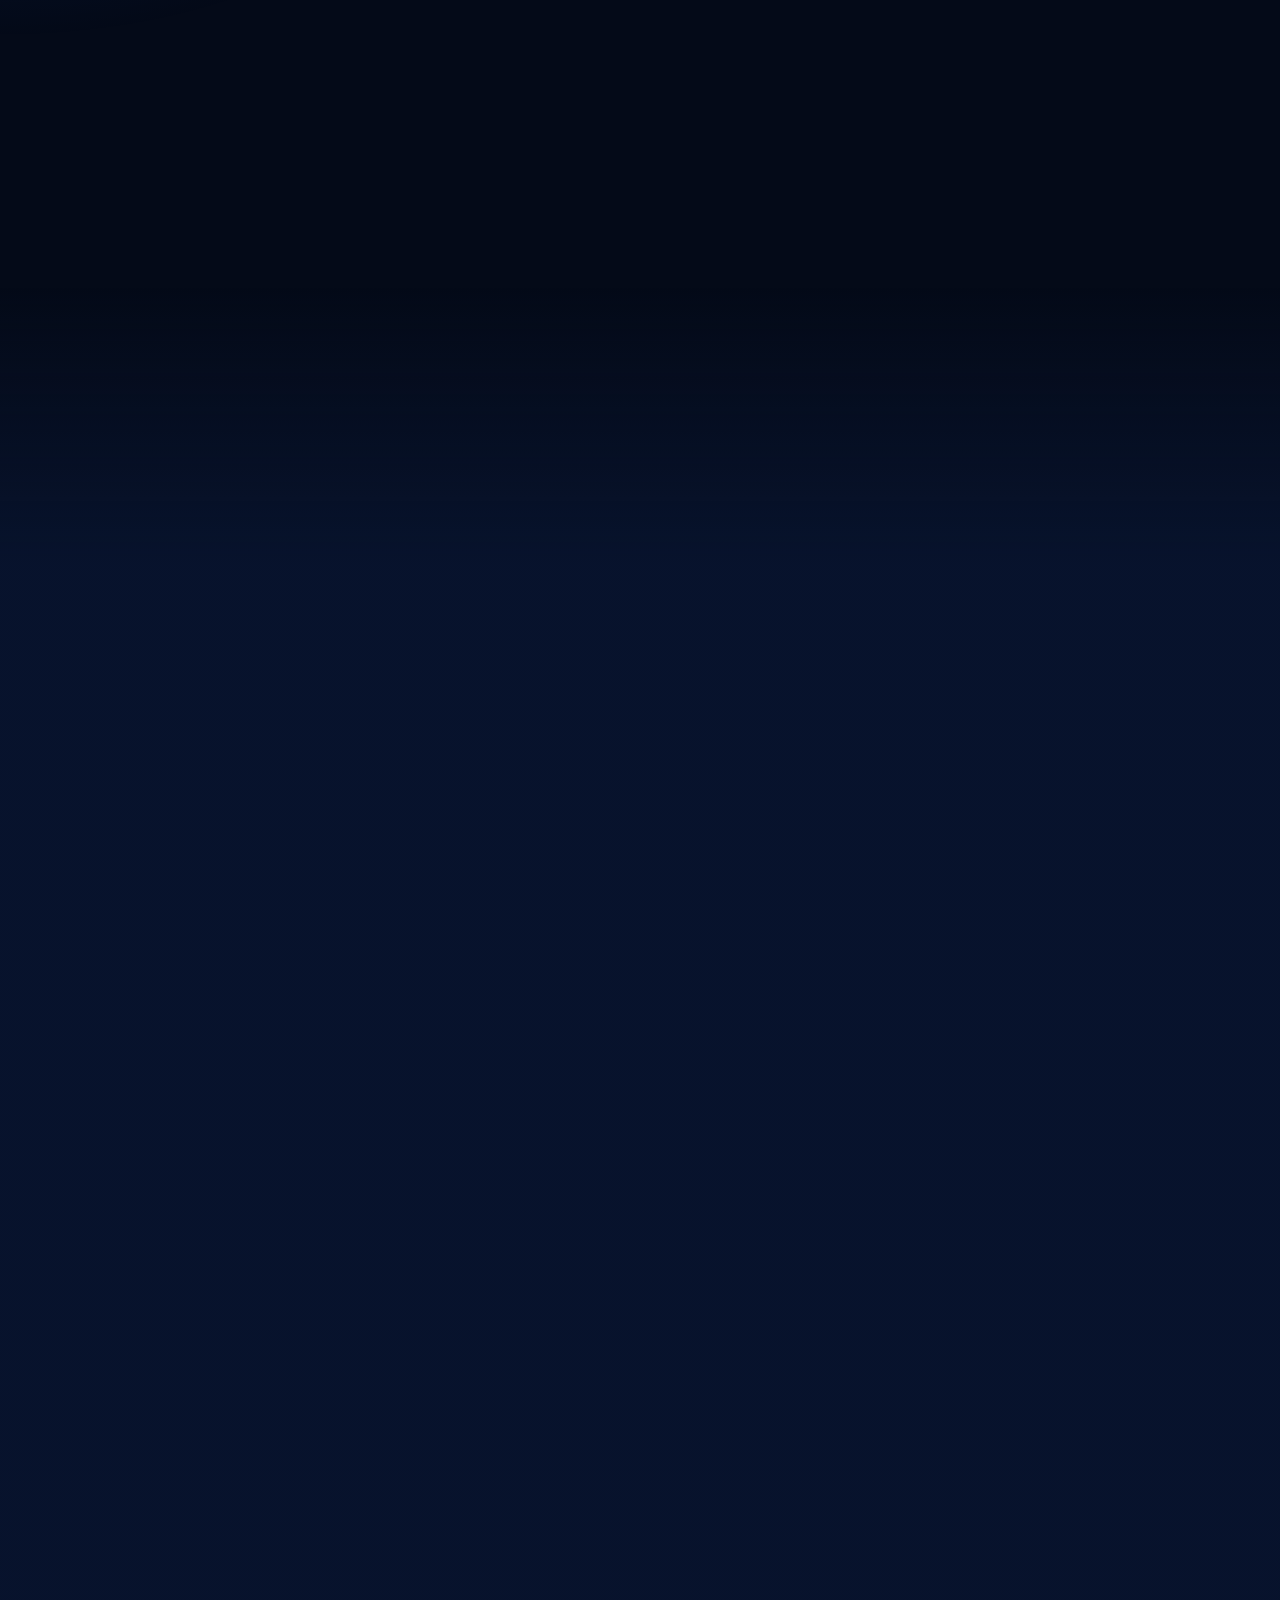
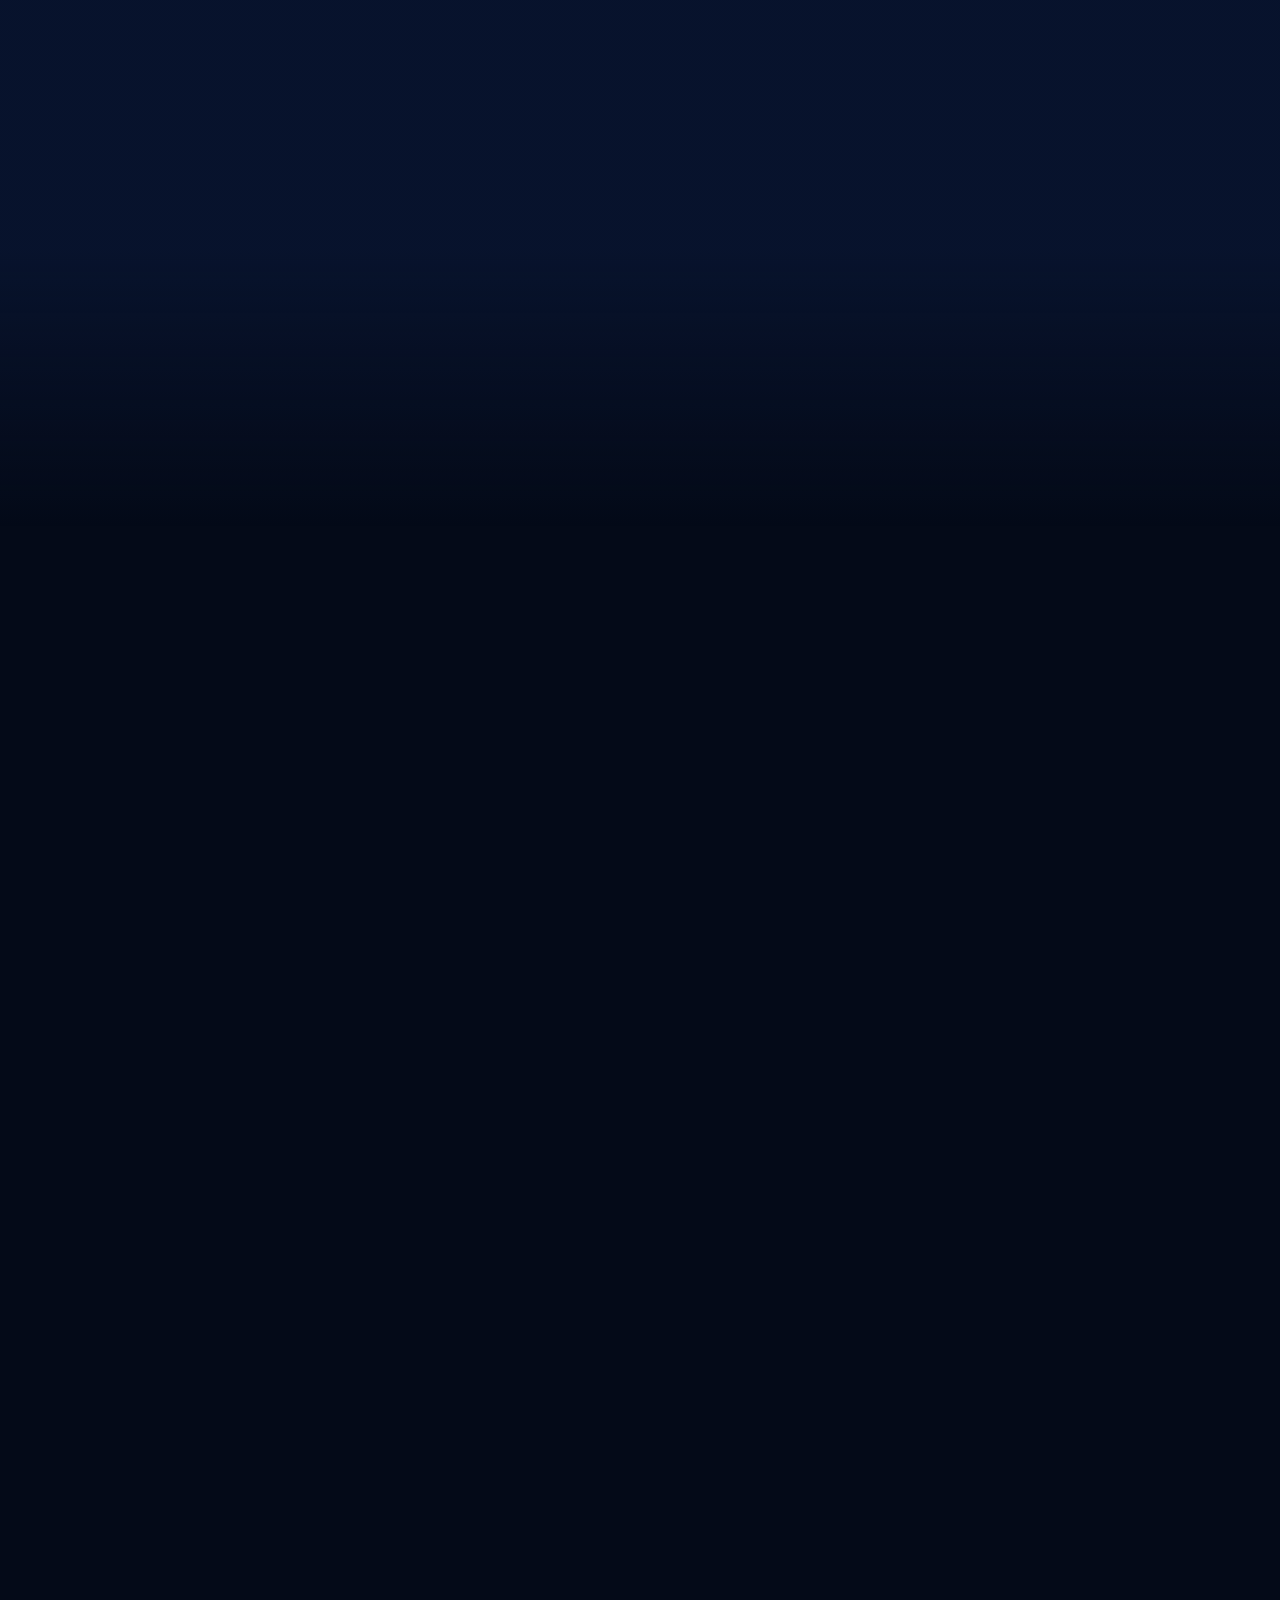
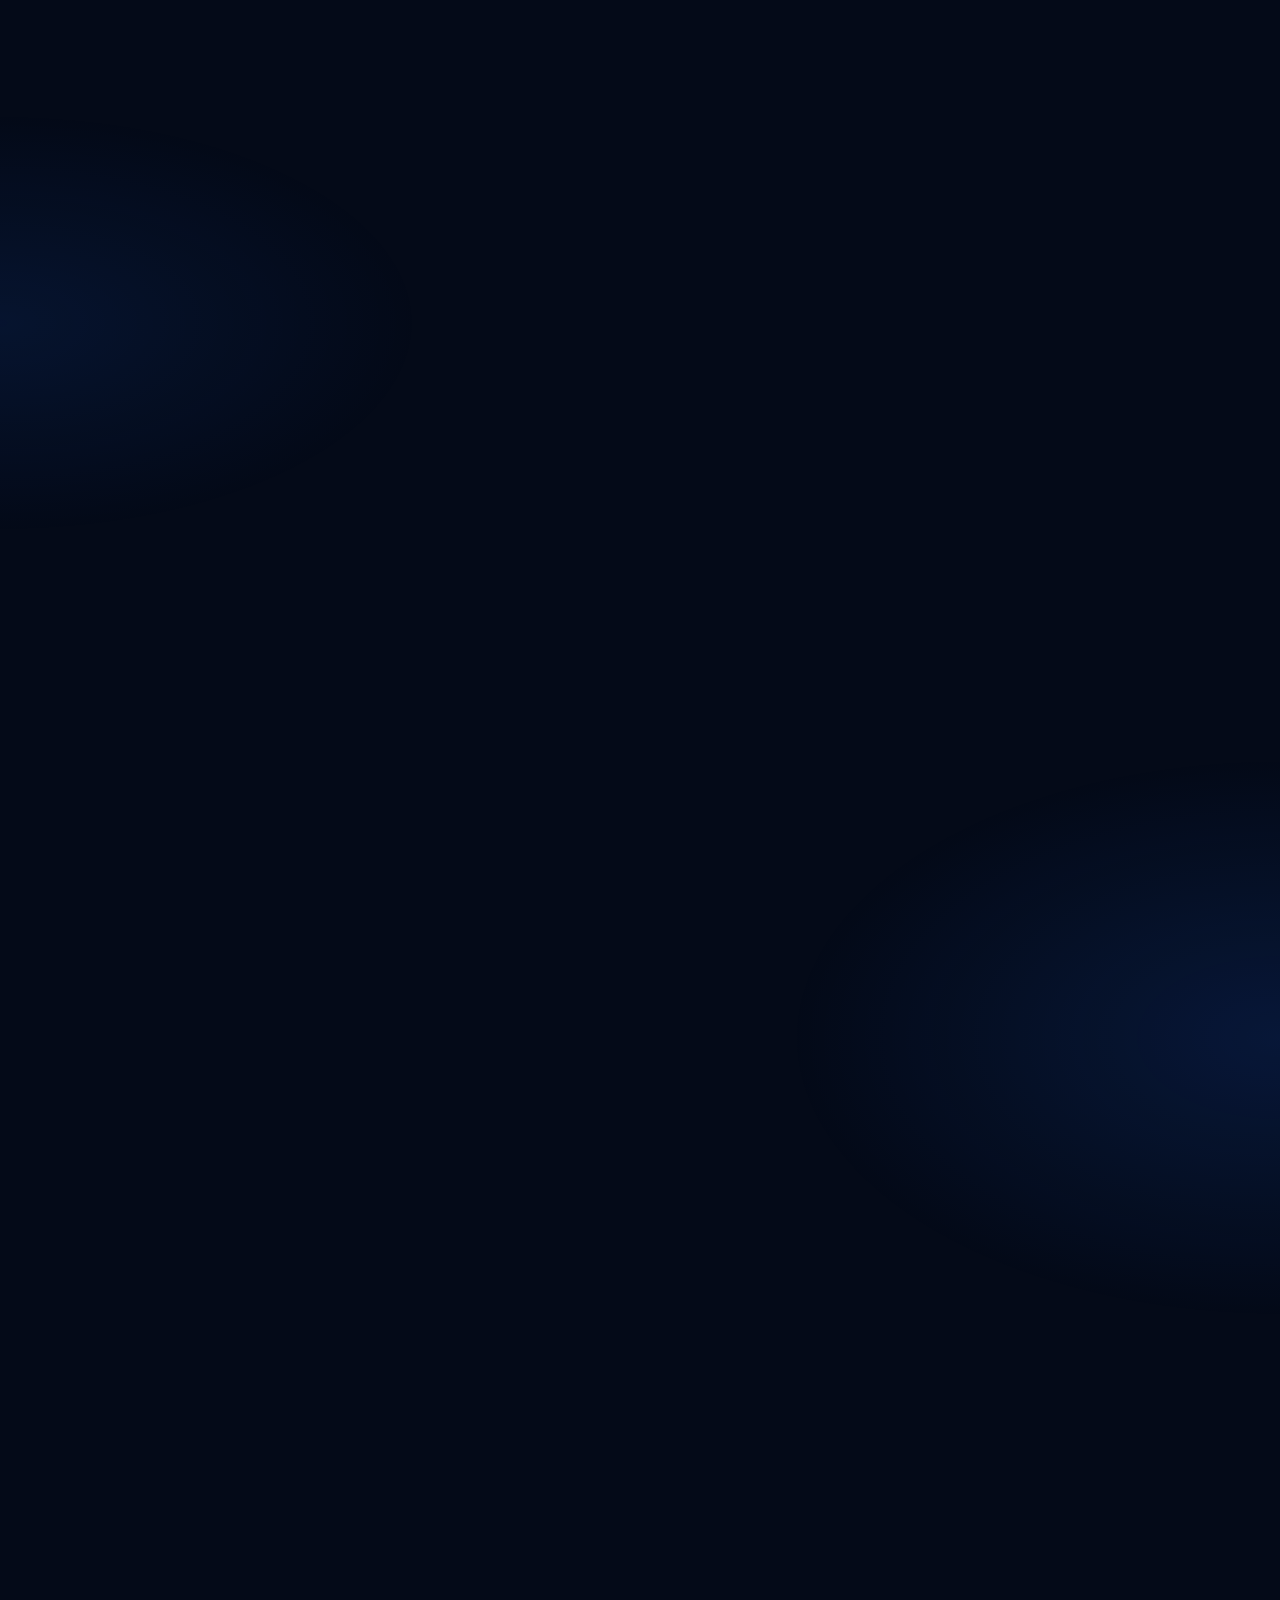
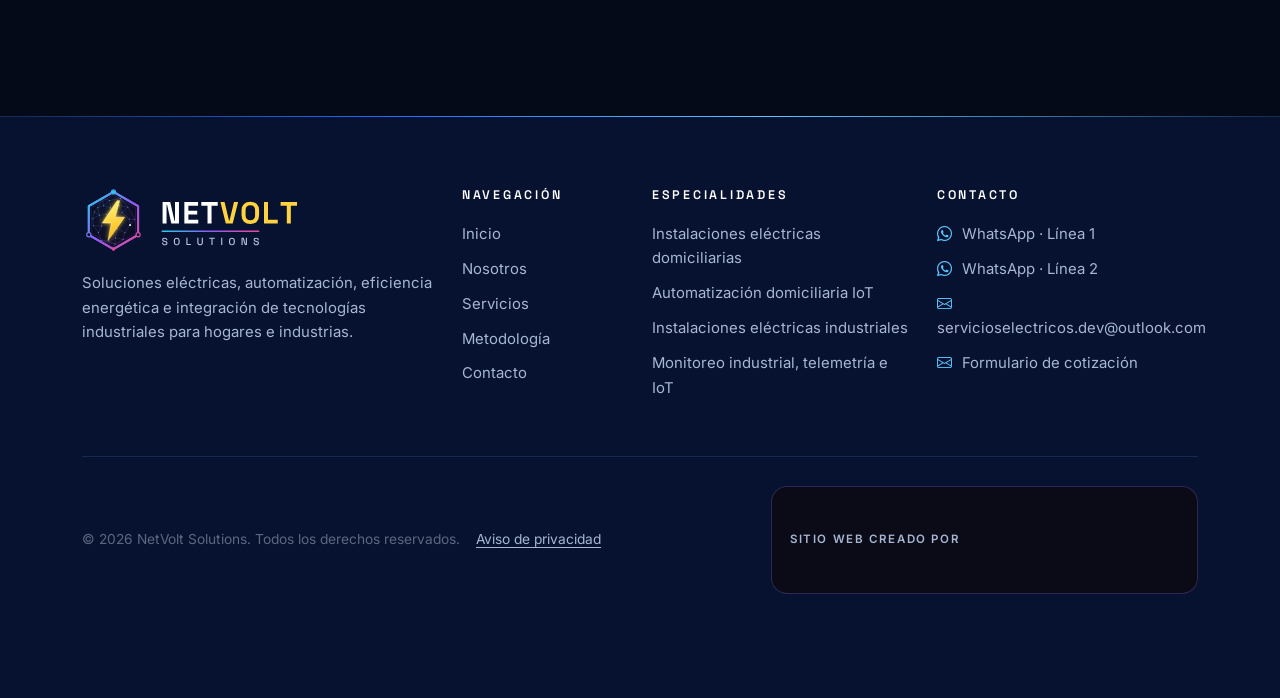
==== commit 02c29ff2: "Corregir nombre del autor: Miguel Ignacio Echeverria Roa Co-Authored-By: Claude Opus 5.5 <noreply@an" ====
--- a/index.html
+++ b/index.html
@@ -1,6 +1,6 @@
 <!DOCTYPE html>
 <!--
-  NetVolt Solutions — © 2026 Ignacio Echeverría Roa · SDT, Soluciones en Desarrollo Tecnológico.
+  NetVolt Solutions — © 2026 Miguel Ignacio Echeverria Roa · SDT, Soluciones en Desarrollo Tecnológico.
   Todos los derechos reservados. Prohibida su copia, modificación o uso sin autorización. Ver LICENSE.
 -->
 <html lang="es-CL">
--- a/css/variables.css
+++ b/css/variables.css
@@ -1,5 +1,5 @@
 /*!
- * NetVolt Solutions — © 2026 Ignacio Echeverría Roa · SDT, Soluciones en Desarrollo Tecnológico.
+ * NetVolt Solutions — © 2026 Miguel Ignacio Echeverria Roa · SDT, Soluciones en Desarrollo Tecnológico.
  * Todos los derechos reservados. Prohibida su copia, modificación o uso sin autorización. Ver LICENSE.
  */
 /* ==========================================================================
--- a/css/base.css
+++ b/css/base.css
@@ -1,5 +1,5 @@
 /*!
- * NetVolt Solutions — © 2026 Ignacio Echeverría Roa · SDT, Soluciones en Desarrollo Tecnológico.
+ * NetVolt Solutions — © 2026 Miguel Ignacio Echeverria Roa · SDT, Soluciones en Desarrollo Tecnológico.
  * Todos los derechos reservados. Prohibida su copia, modificación o uso sin autorización. Ver LICENSE.
  */
 /* ==========================================================================
--- a/css/layout.css
+++ b/css/layout.css
@@ -1,5 +1,5 @@
 /*!
- * NetVolt Solutions — © 2026 Ignacio Echeverría Roa · SDT, Soluciones en Desarrollo Tecnológico.
+ * NetVolt Solutions — © 2026 Miguel Ignacio Echeverria Roa · SDT, Soluciones en Desarrollo Tecnológico.
  * Todos los derechos reservados. Prohibida su copia, modificación o uso sin autorización. Ver LICENSE.
  */
 /* ==========================================================================
--- a/css/components.css
+++ b/css/components.css
@@ -1,5 +1,5 @@
 /*!
- * NetVolt Solutions — © 2026 Ignacio Echeverría Roa · SDT, Soluciones en Desarrollo Tecnológico.
+ * NetVolt Solutions — © 2026 Miguel Ignacio Echeverria Roa · SDT, Soluciones en Desarrollo Tecnológico.
  * Todos los derechos reservados. Prohibida su copia, modificación o uso sin autorización. Ver LICENSE.
  */
 /* ==========================================================================
--- a/css/animations.css
+++ b/css/animations.css
@@ -1,5 +1,5 @@
 /*!
- * NetVolt Solutions — © 2026 Ignacio Echeverría Roa · SDT, Soluciones en Desarrollo Tecnológico.
+ * NetVolt Solutions — © 2026 Miguel Ignacio Echeverria Roa · SDT, Soluciones en Desarrollo Tecnológico.
  * Todos los derechos reservados. Prohibida su copia, modificación o uso sin autorización. Ver LICENSE.
  */
 /* ==========================================================================
--- a/css/responsive.css
+++ b/css/responsive.css
@@ -1,5 +1,5 @@
 /*!
- * NetVolt Solutions — © 2026 Ignacio Echeverría Roa · SDT, Soluciones en Desarrollo Tecnológico.
+ * NetVolt Solutions — © 2026 Miguel Ignacio Echeverria Roa · SDT, Soluciones en Desarrollo Tecnológico.
  * Todos los derechos reservados. Prohibida su copia, modificación o uso sin autorización. Ver LICENSE.
  */
 /* ==========================================================================
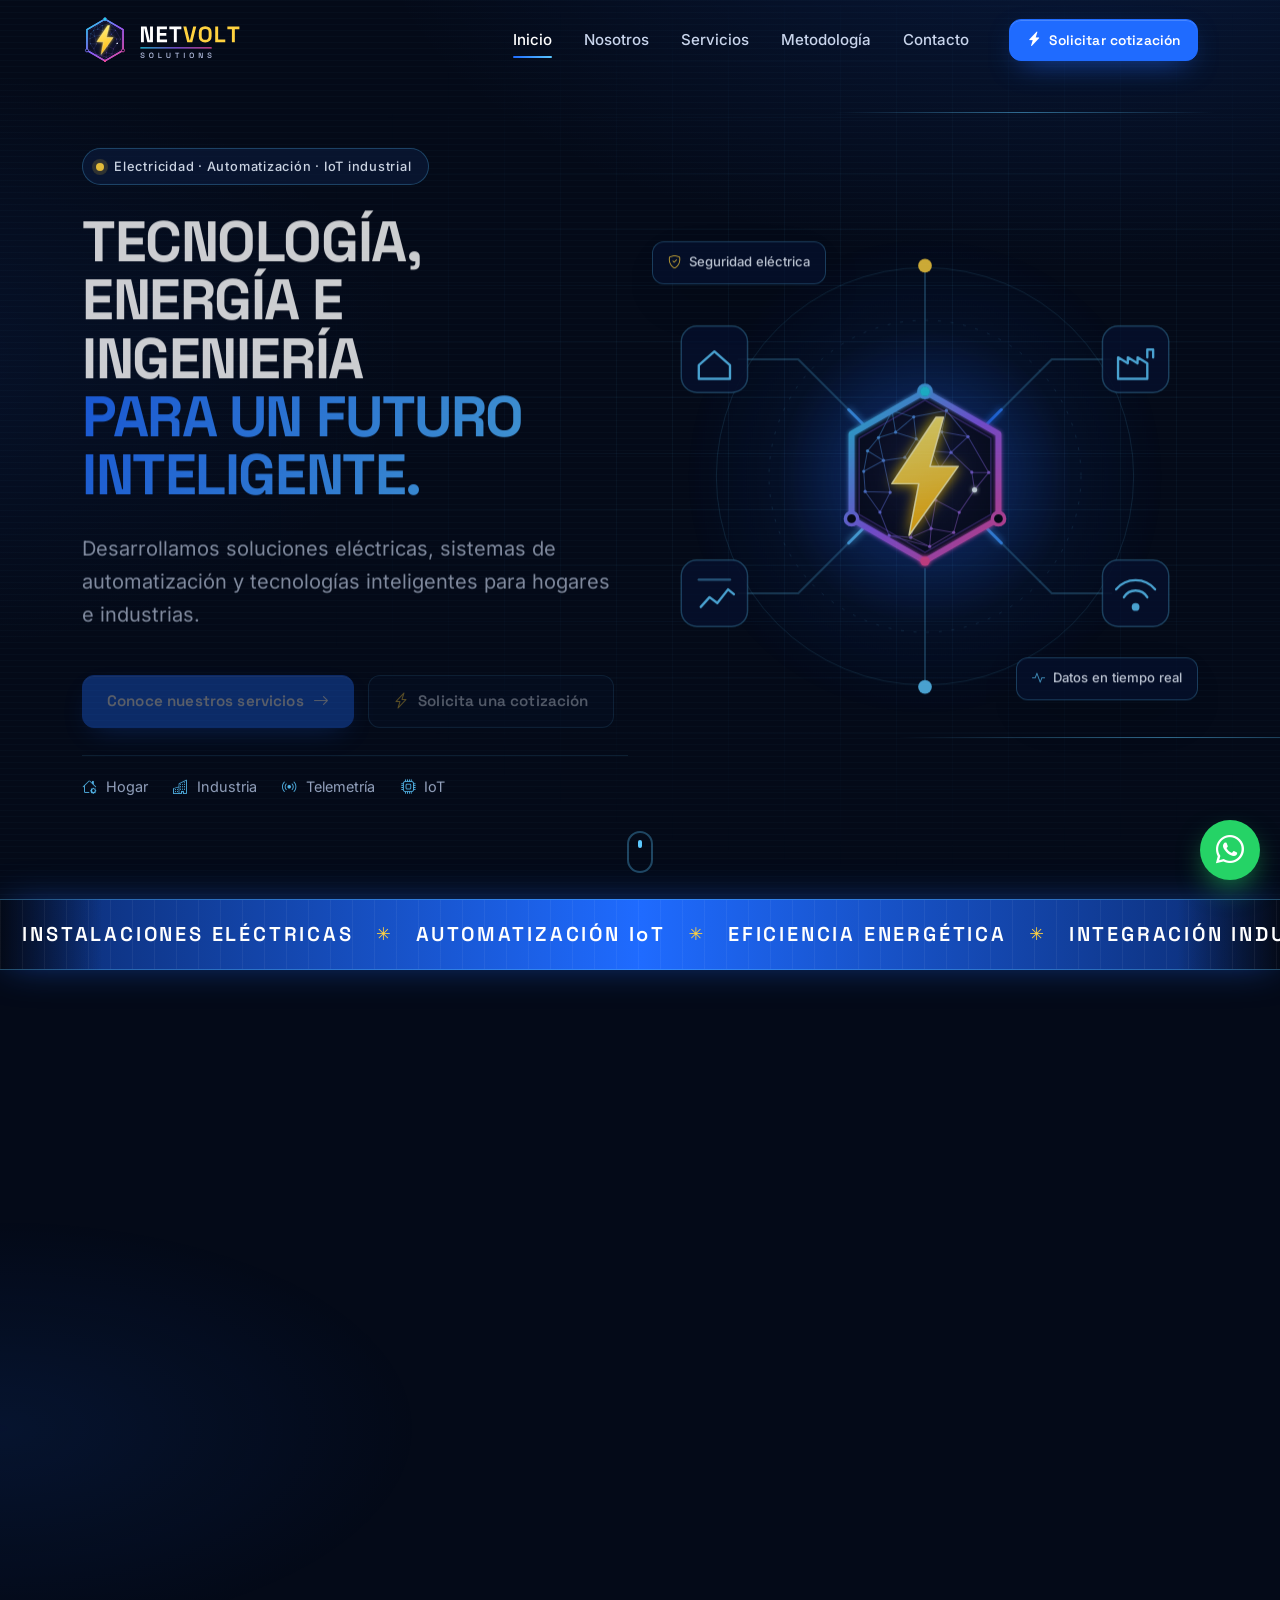
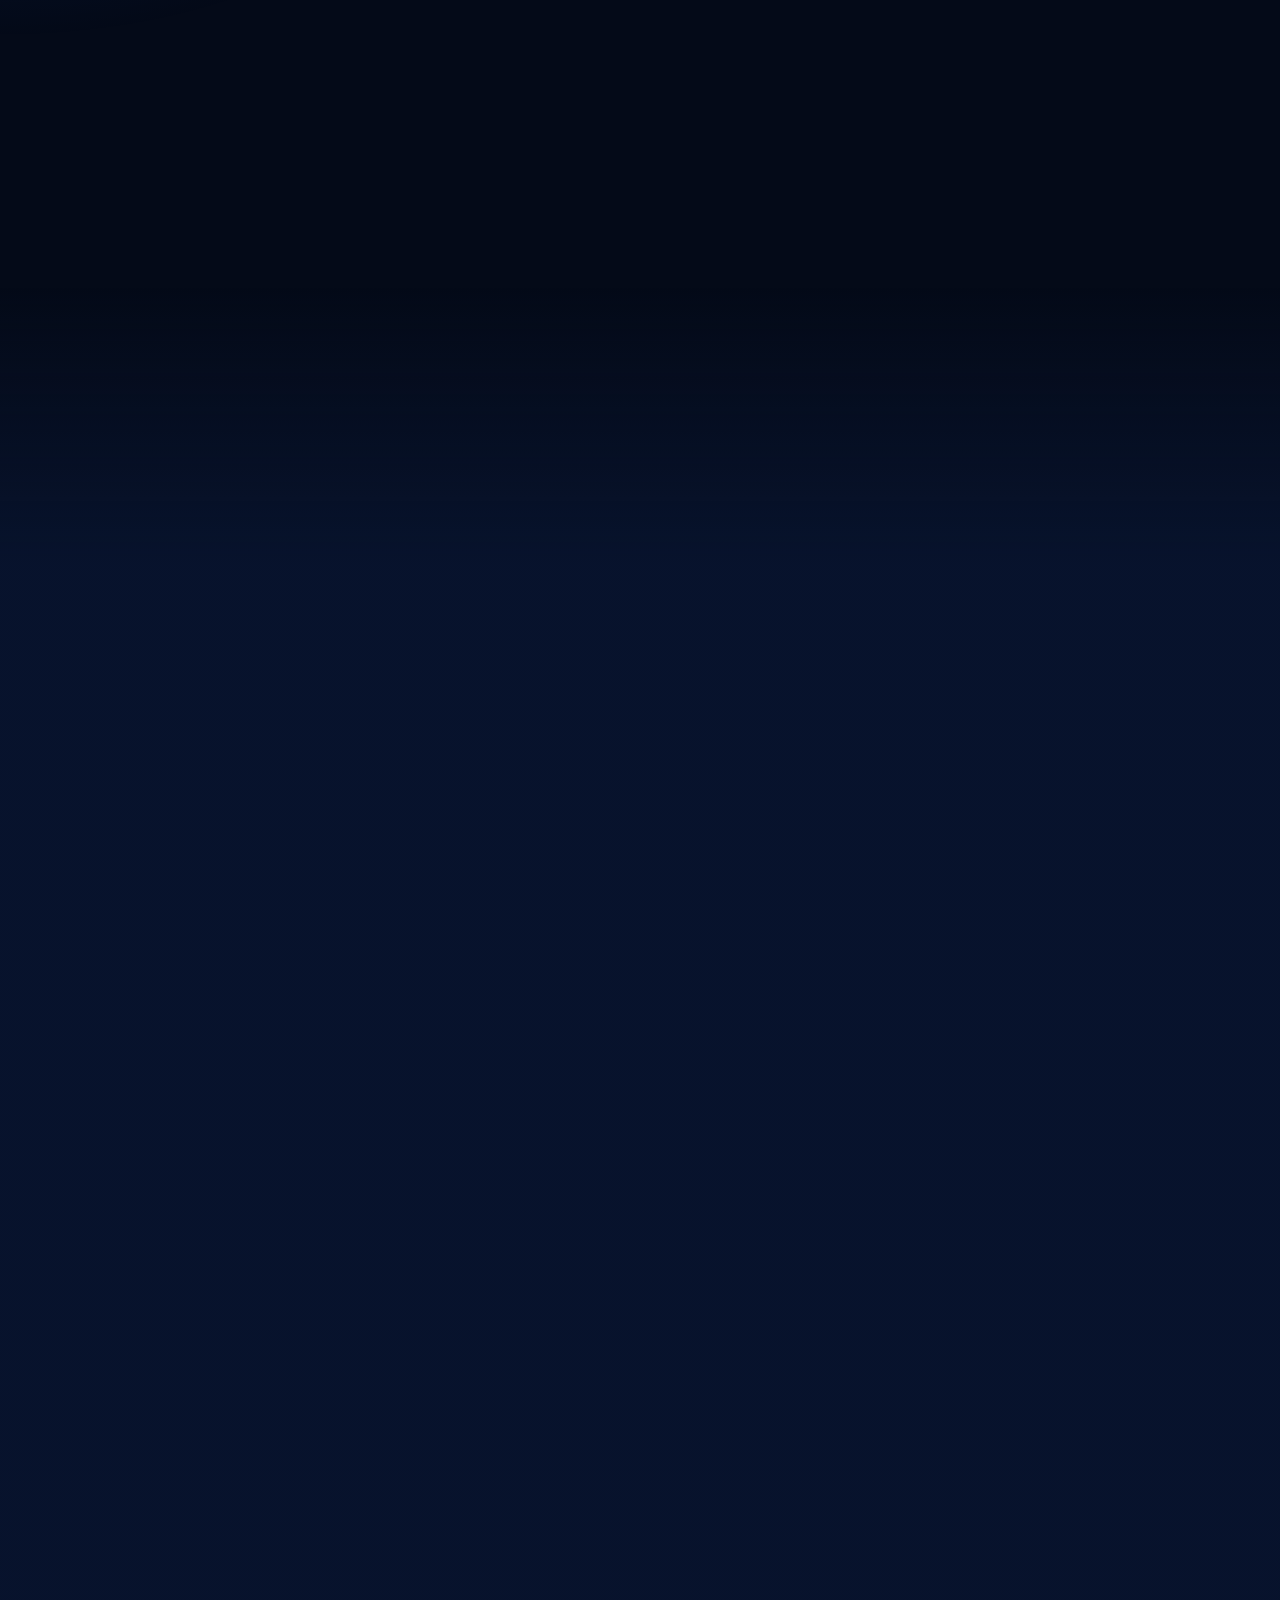
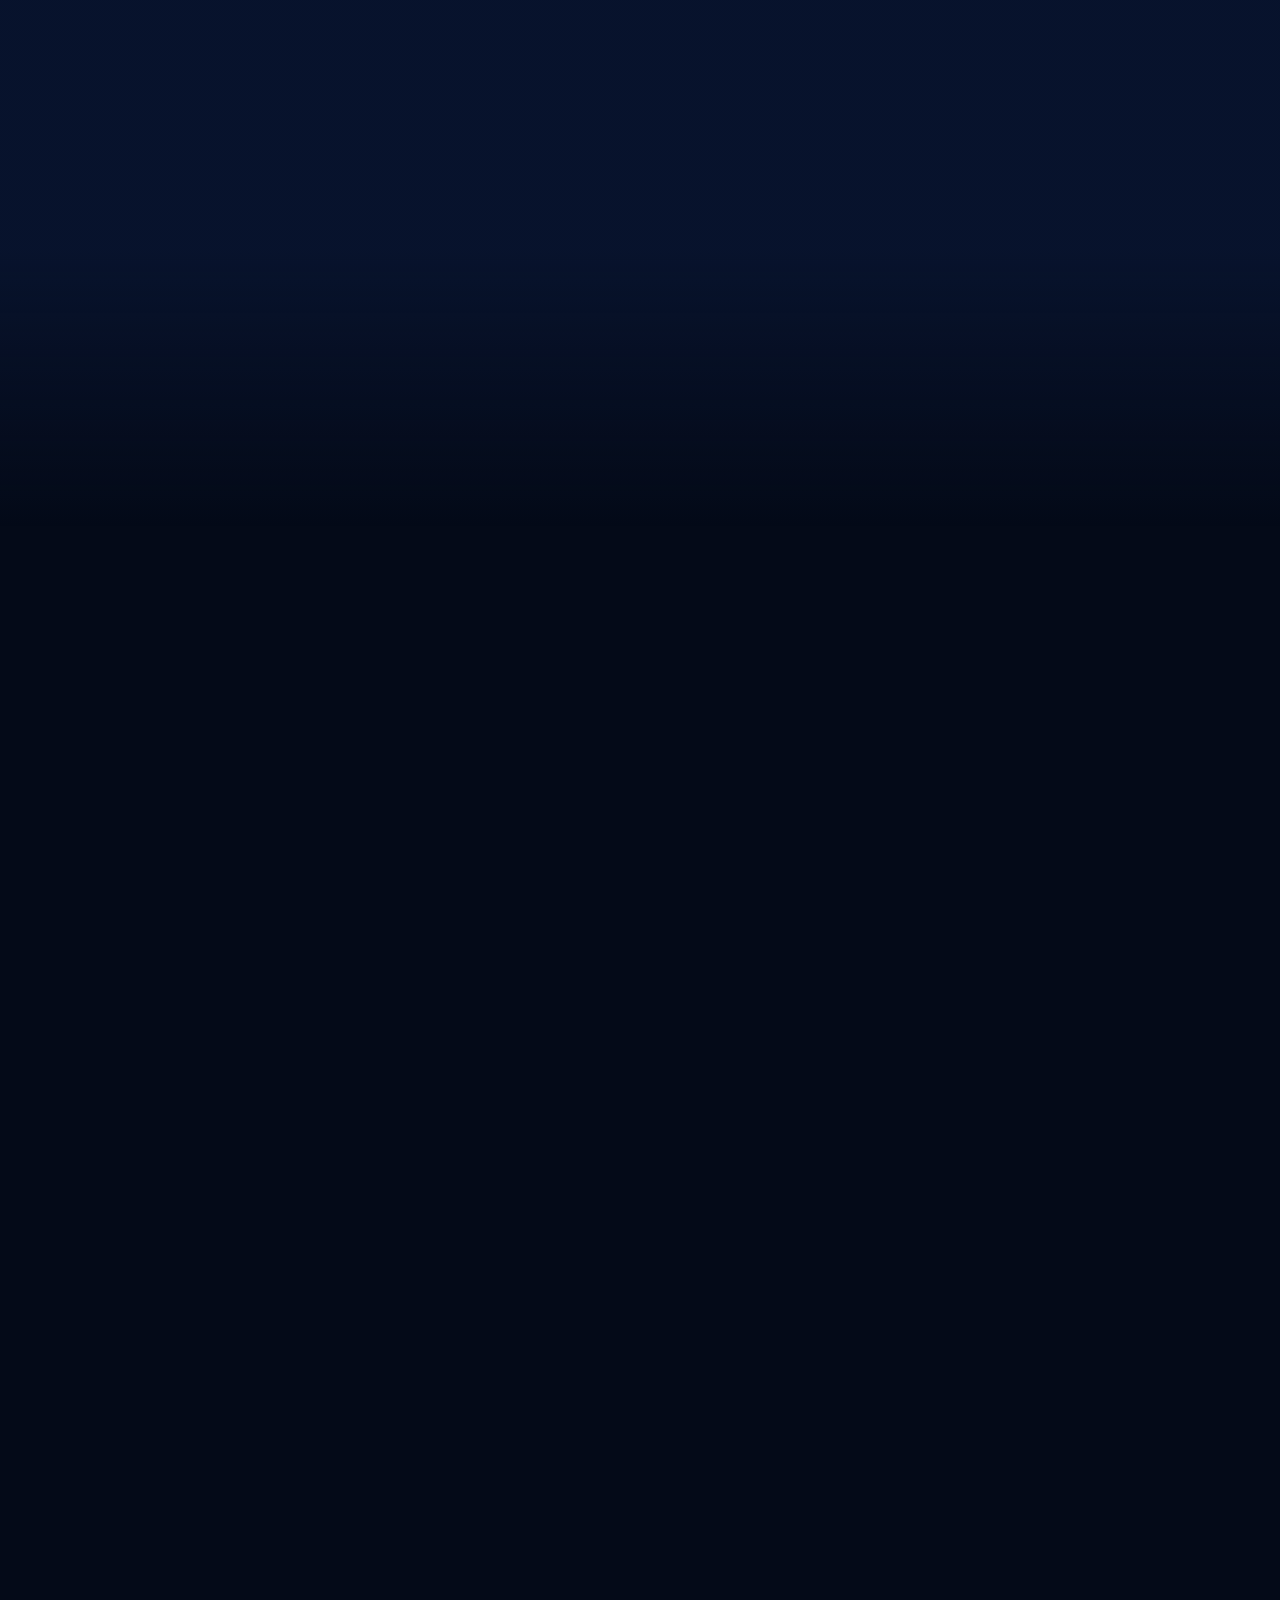
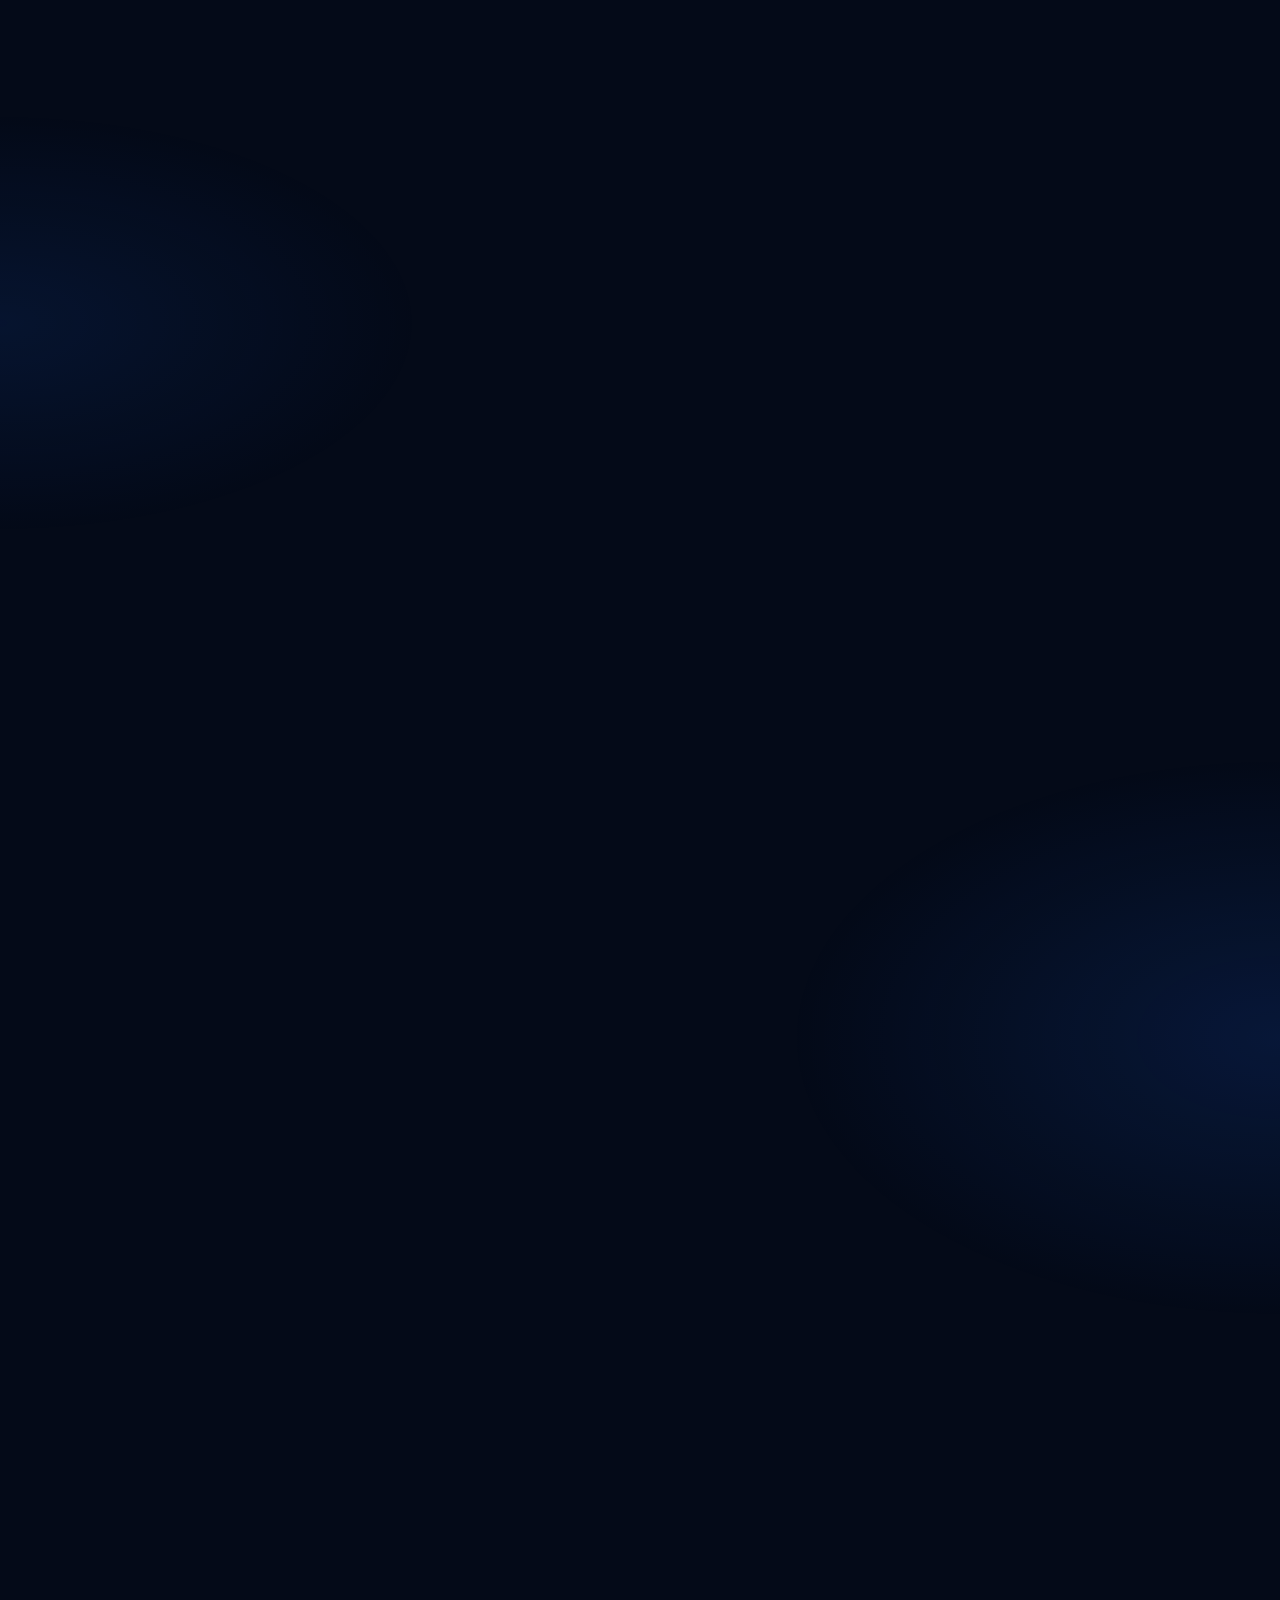
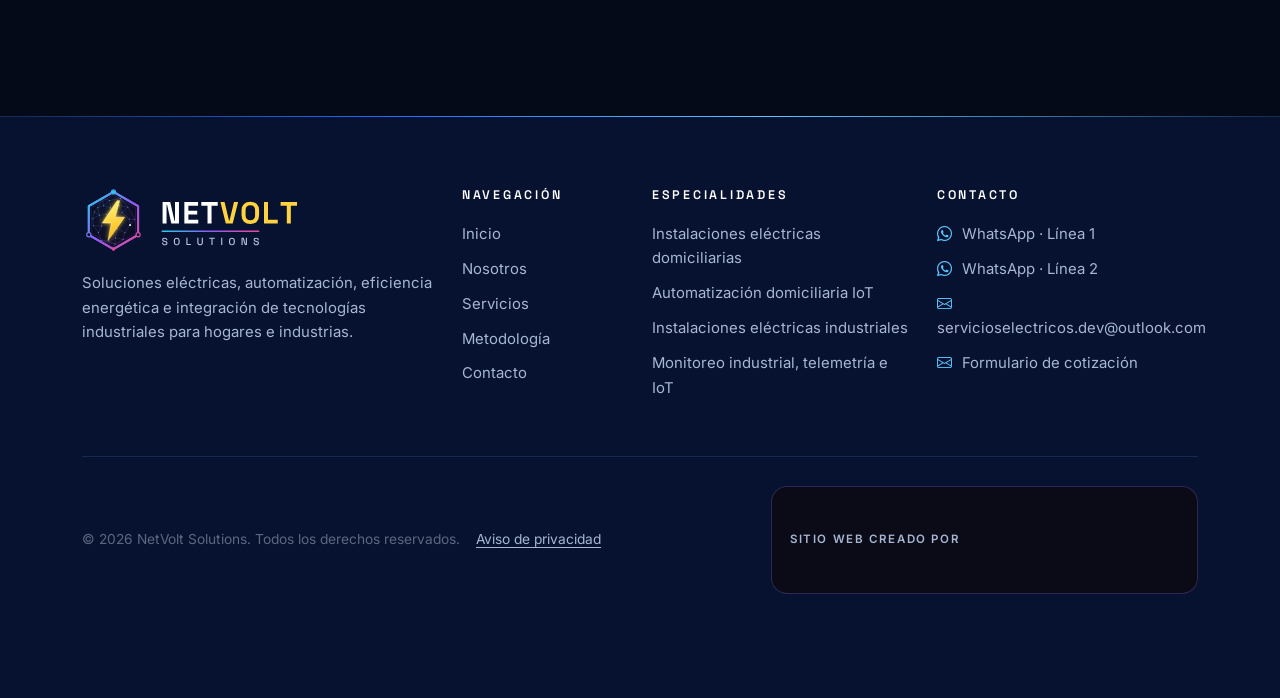
==== commit 7567e5dc: "SEO: dominio netvolt.smartgridgroup.cl en sitemap, robots y metaetiquetas Co-Authored-By: Claude Opu" ====
--- a/index.html
+++ b/index.html
@@ -15,23 +15,25 @@
   <meta name="keywords" content="instalaciones eléctricas, automatización IoT, domótica, instalaciones eléctricas industriales, telemetría, monitoreo industrial, eficiencia energética, Chile">
   <meta name="author" content="NetVolt Solutions">
   <meta name="robots" content="index, follow">
+  <link rel="canonical" href="https://netvolt.smartgridgroup.cl/">
   <meta name="theme-color" content="#070A1A">
   <meta name="color-scheme" content="dark">
 
   <!-- Open Graph / redes -->
   <meta property="og:type" content="website">
+  <meta property="og:url" content="https://netvolt.smartgridgroup.cl/">
   <meta property="og:locale" content="es_CL">
   <meta property="og:site_name" content="NetVolt Solutions">
   <meta property="og:title" content="NetVolt Solutions | Tecnología, energía e ingeniería">
   <meta property="og:description" content="Soluciones eléctricas, sistemas de automatización y tecnologías inteligentes para hogares e industrias.">
-  <meta property="og:image" content="assets/img/og-netvolt.jpg">
+  <meta property="og:image" content="https://netvolt.smartgridgroup.cl/assets/img/og-netvolt.jpg">
   <meta property="og:image:width" content="1200">
   <meta property="og:image:height" content="630">
   <meta property="og:image:alt" content="Logotipo de NetVolt Solutions">
   <meta name="twitter:card" content="summary_large_image">
   <meta name="twitter:title" content="NetVolt Solutions | Tecnología, energía e ingeniería">
   <meta name="twitter:description" content="Soluciones eléctricas, automatización IoT e integración industrial.">
-  <meta name="twitter:image" content="assets/img/og-netvolt.jpg">
+  <meta name="twitter:image" content="https://netvolt.smartgridgroup.cl/assets/img/og-netvolt.jpg">
 
   <!-- Iconos -->
   <link rel="icon" href="favicon.ico" sizes="any">
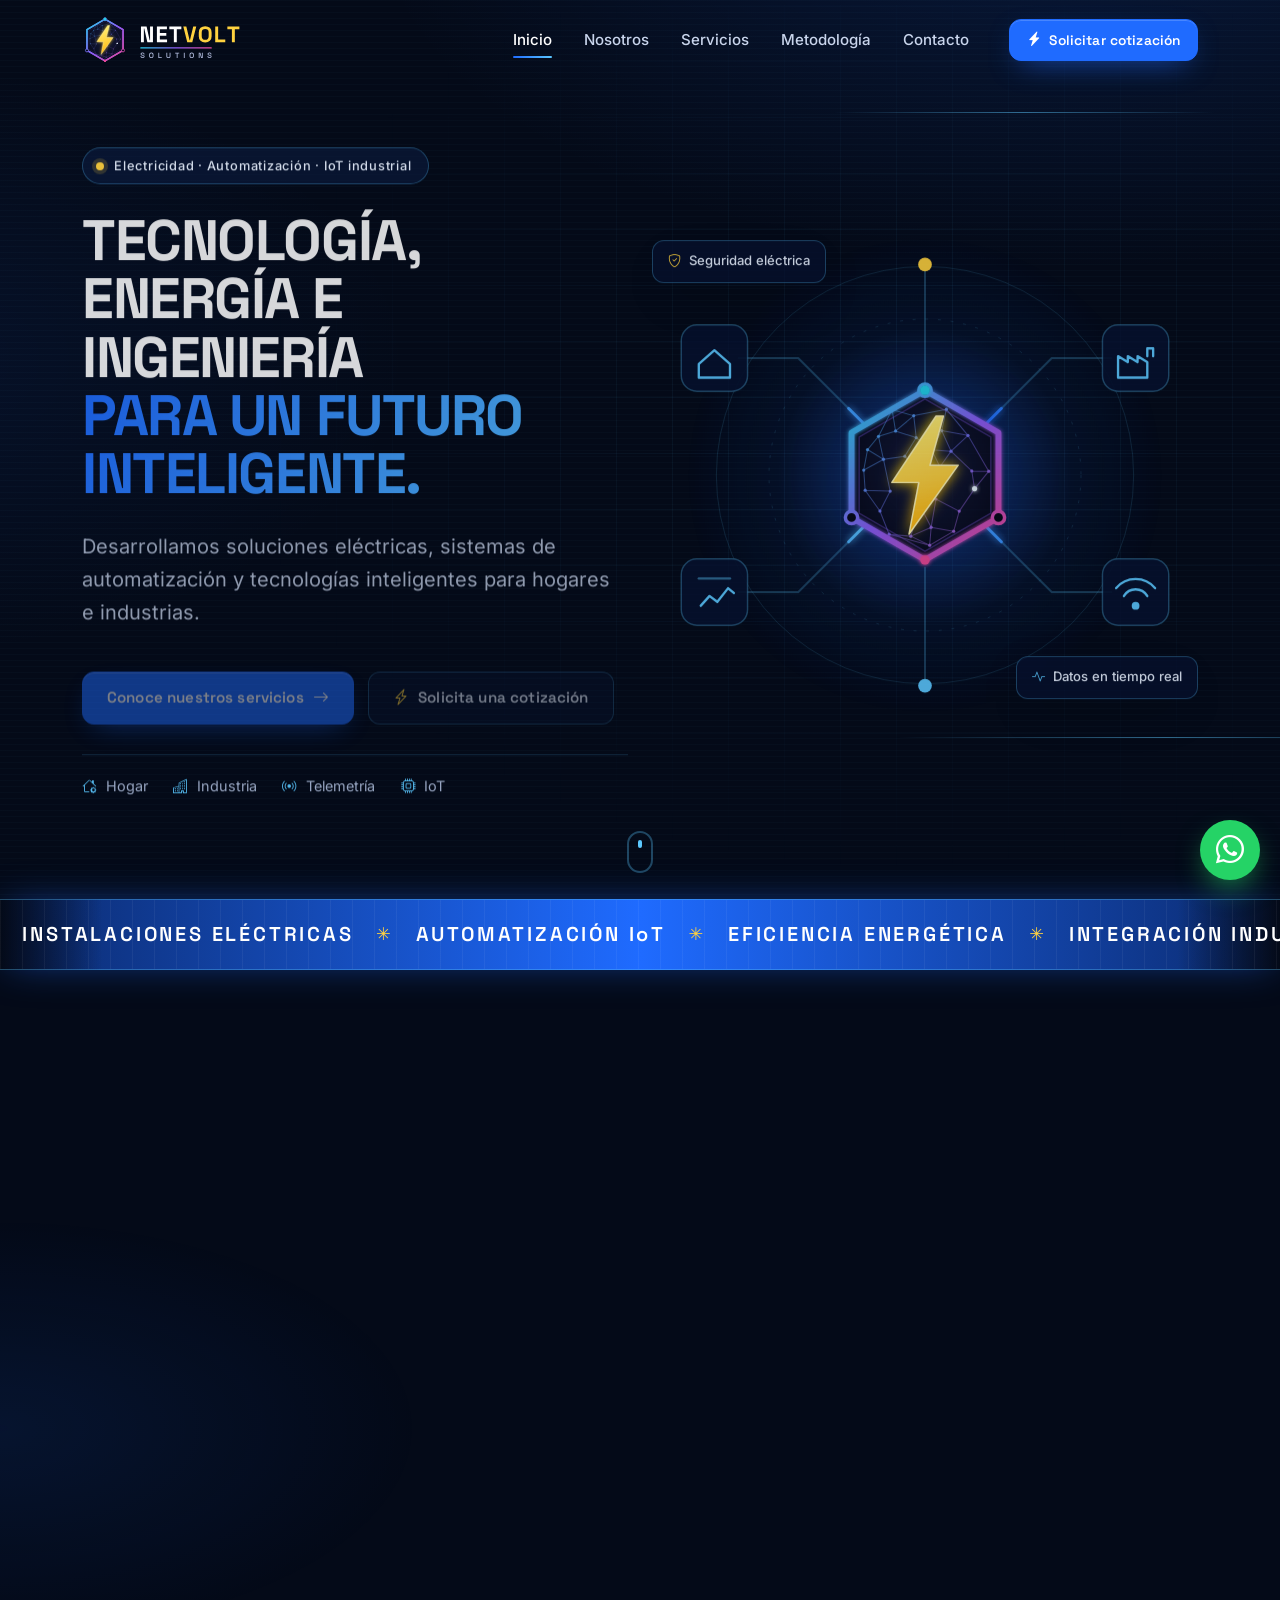
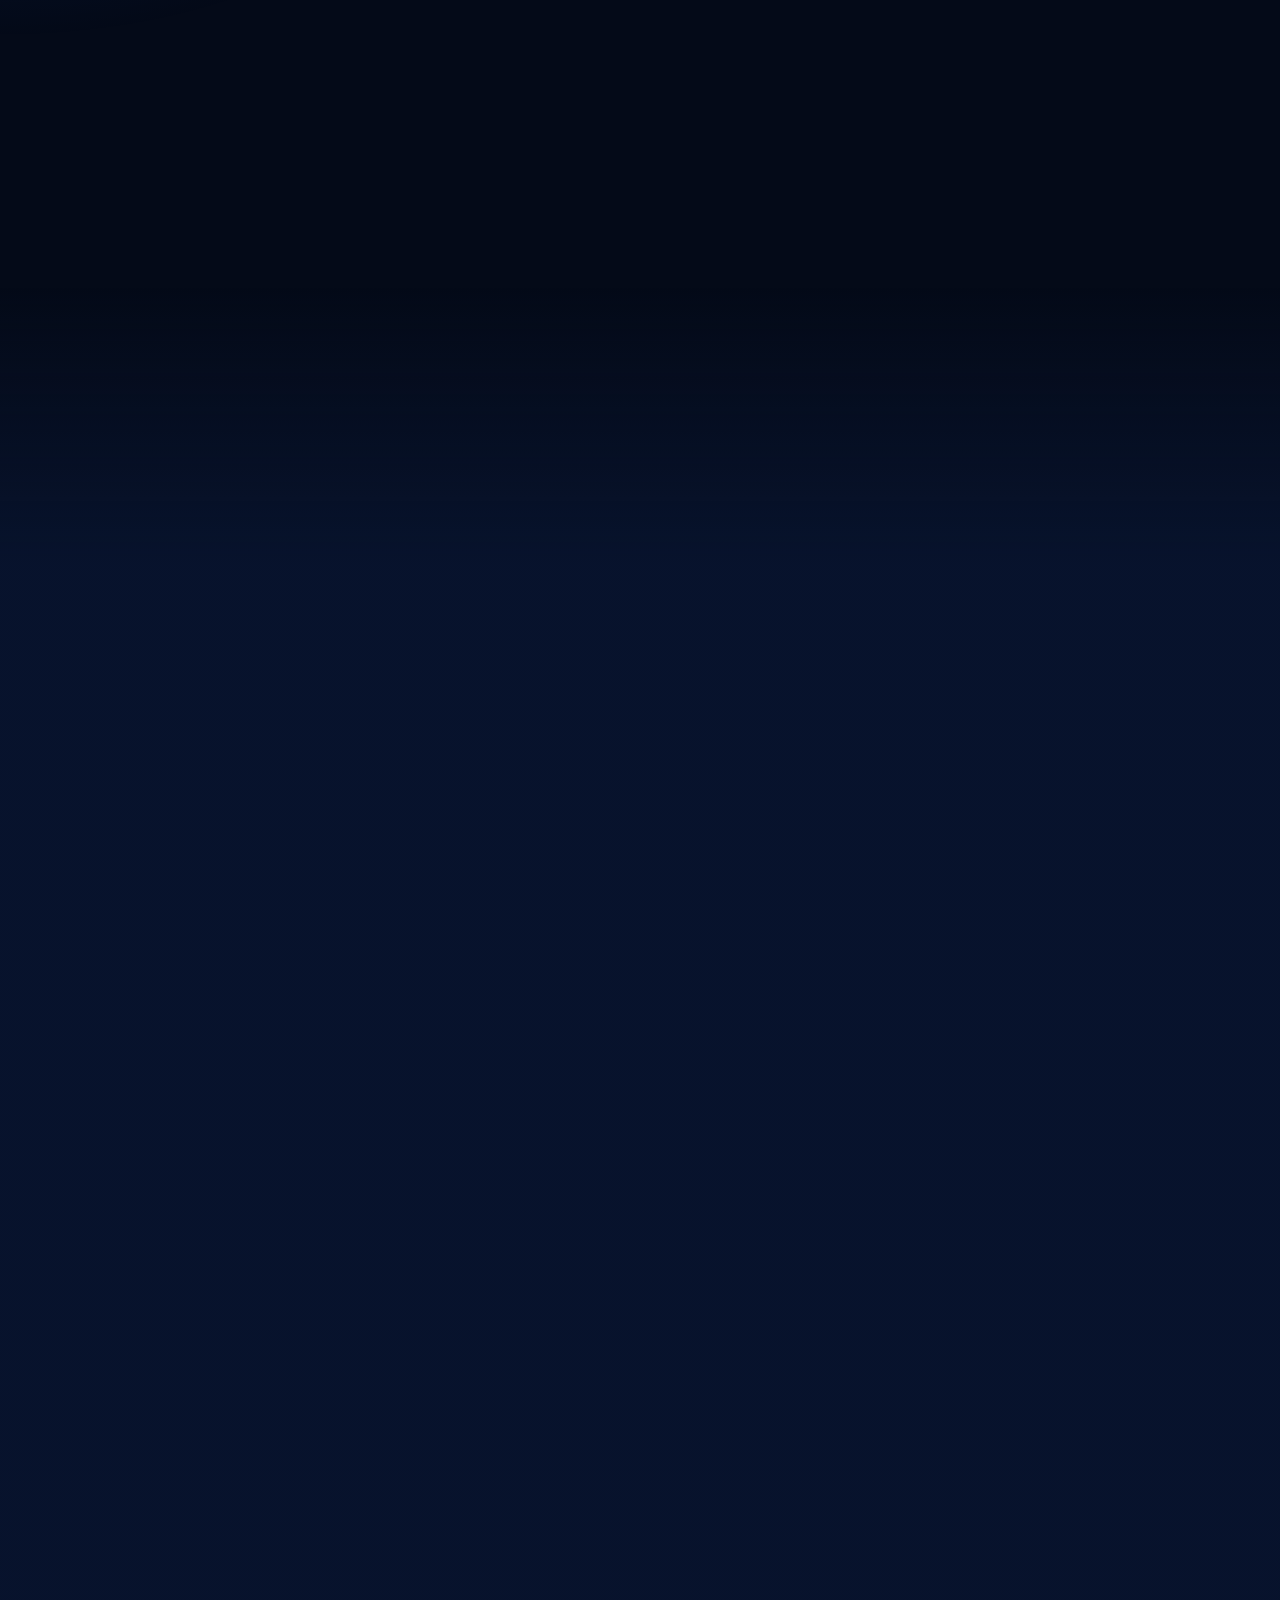
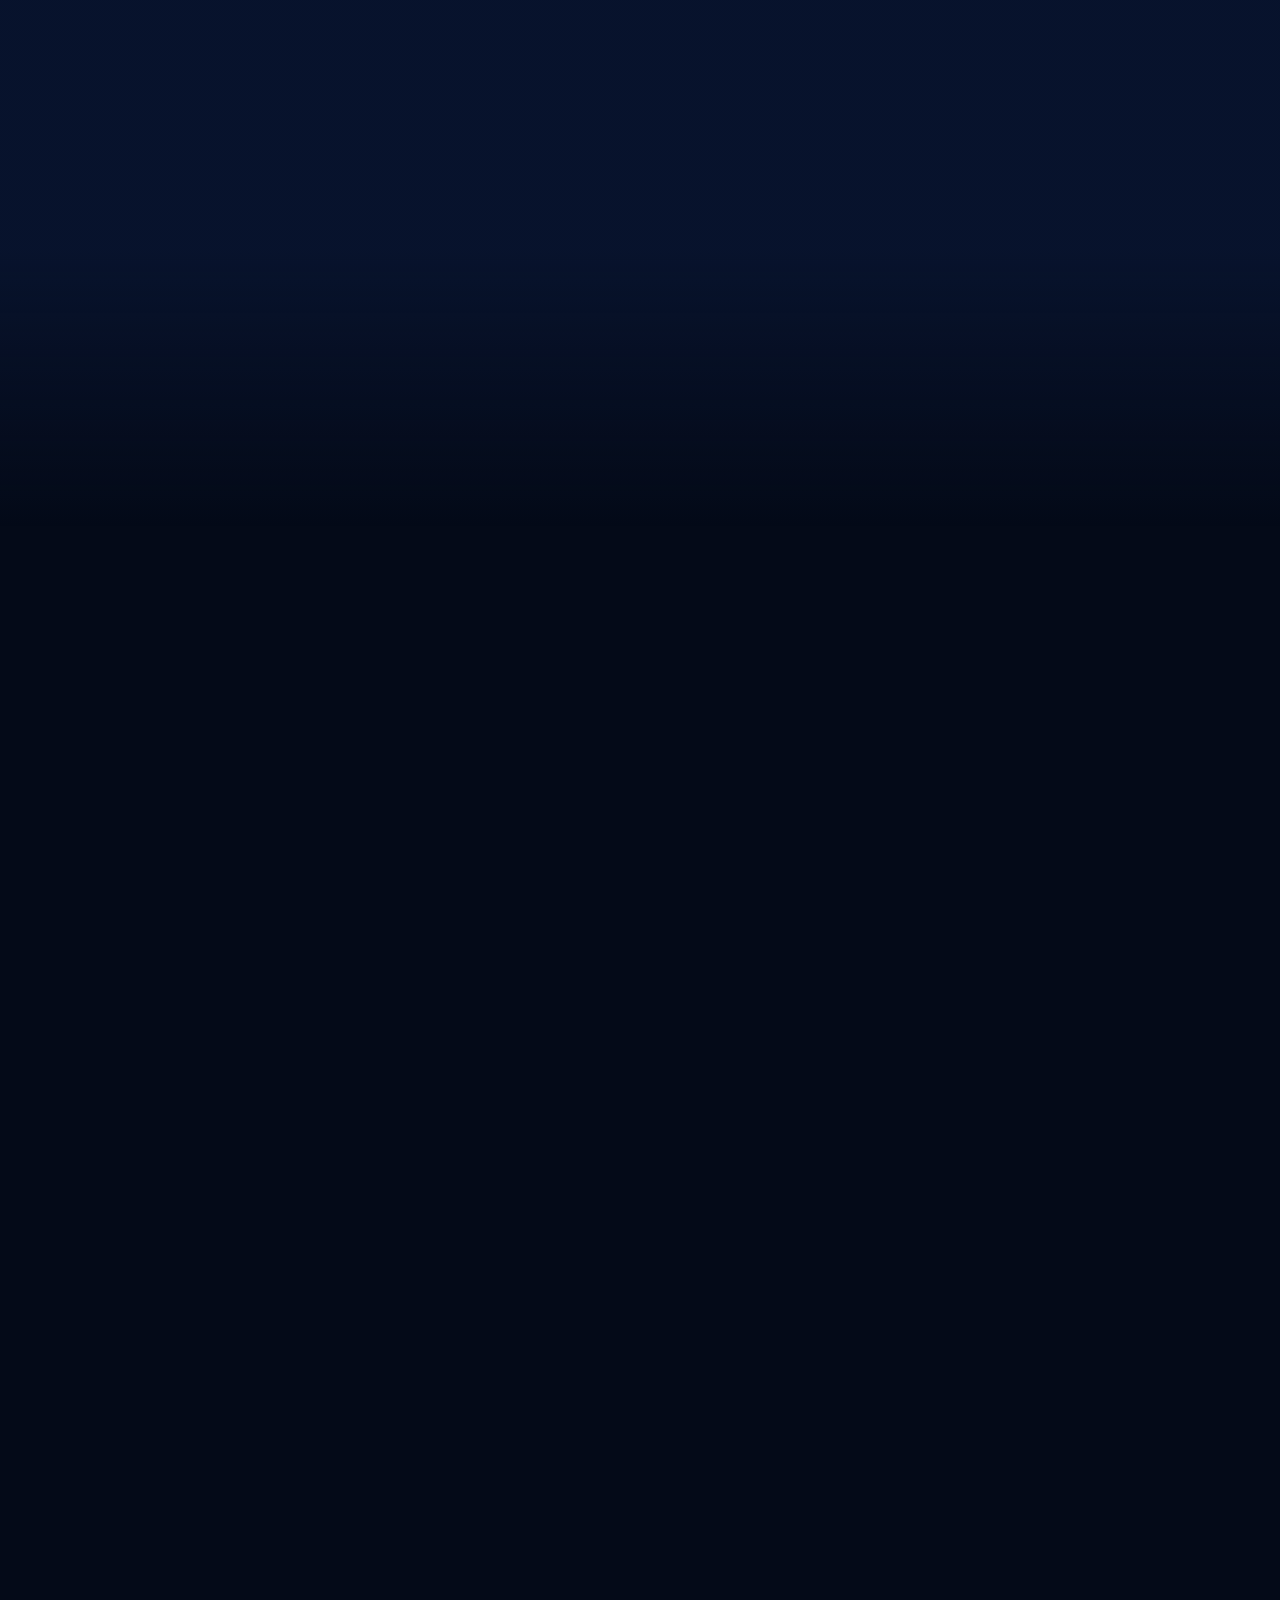
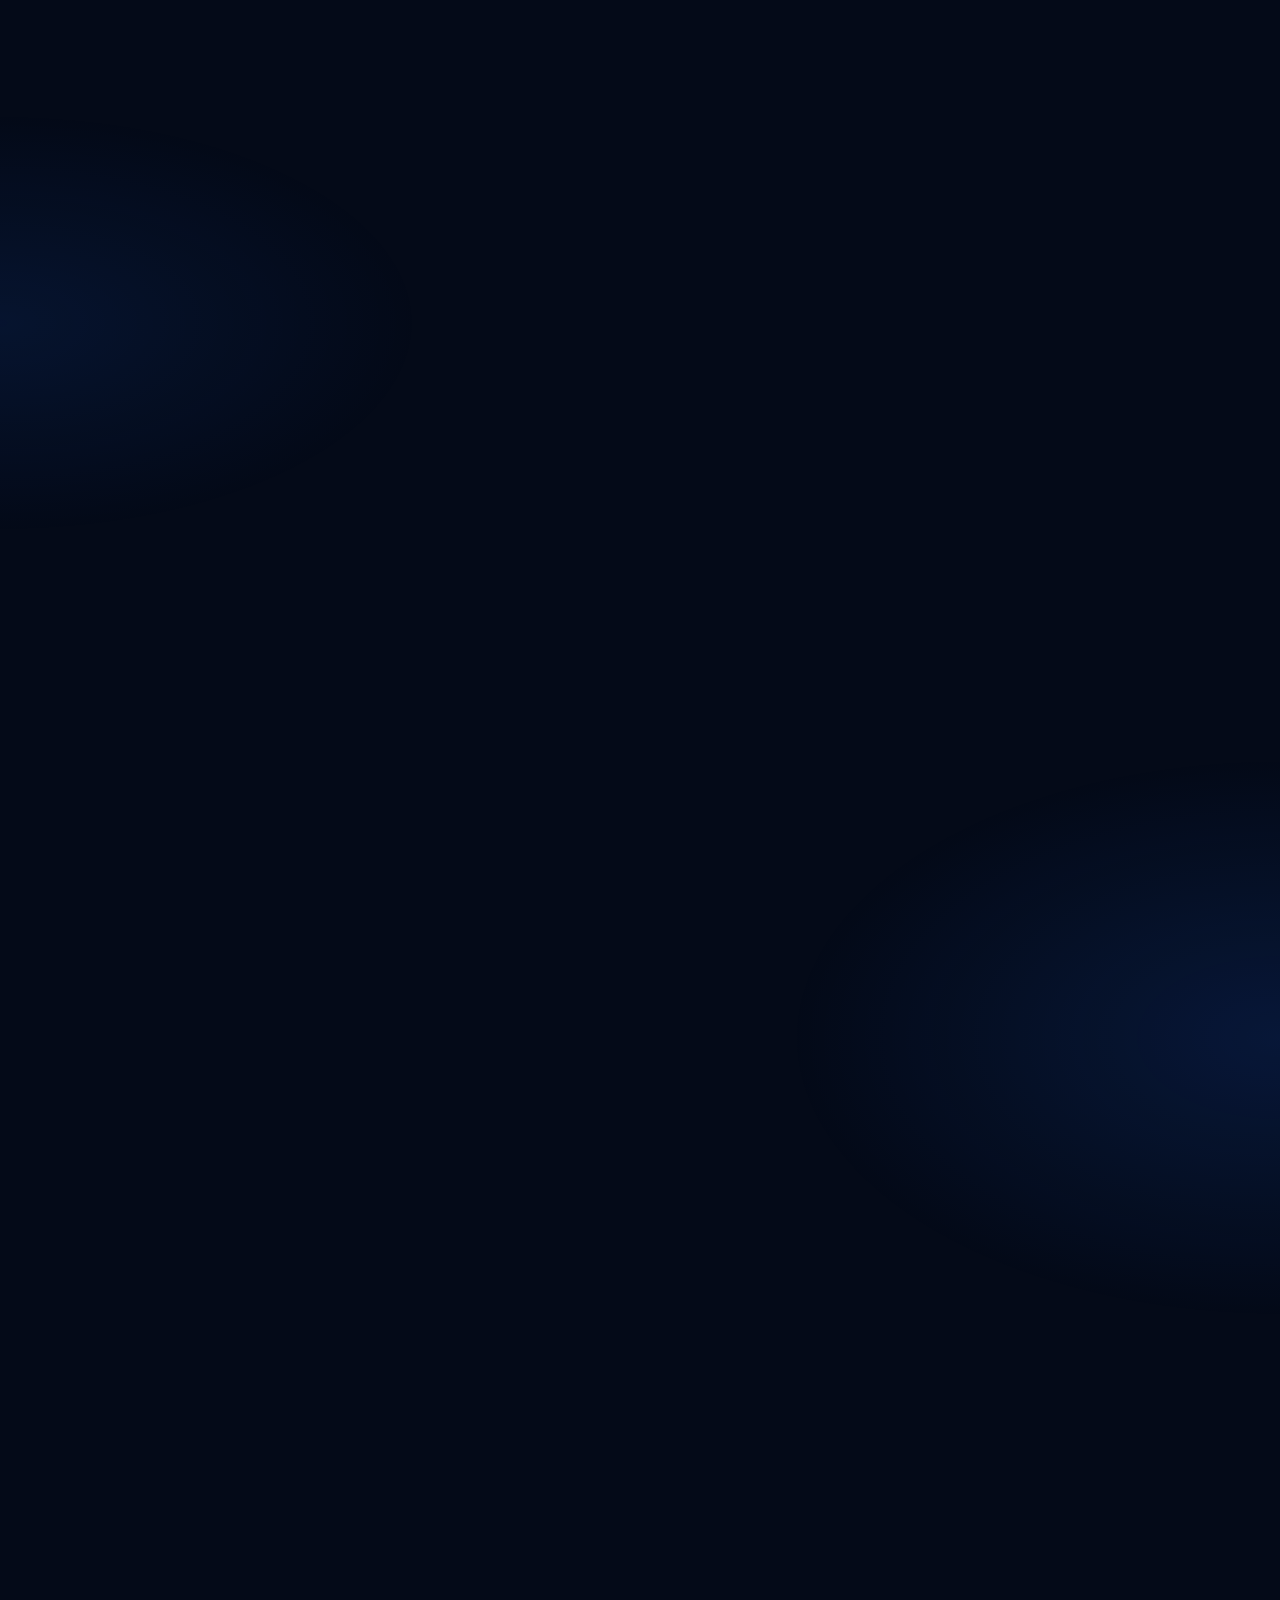
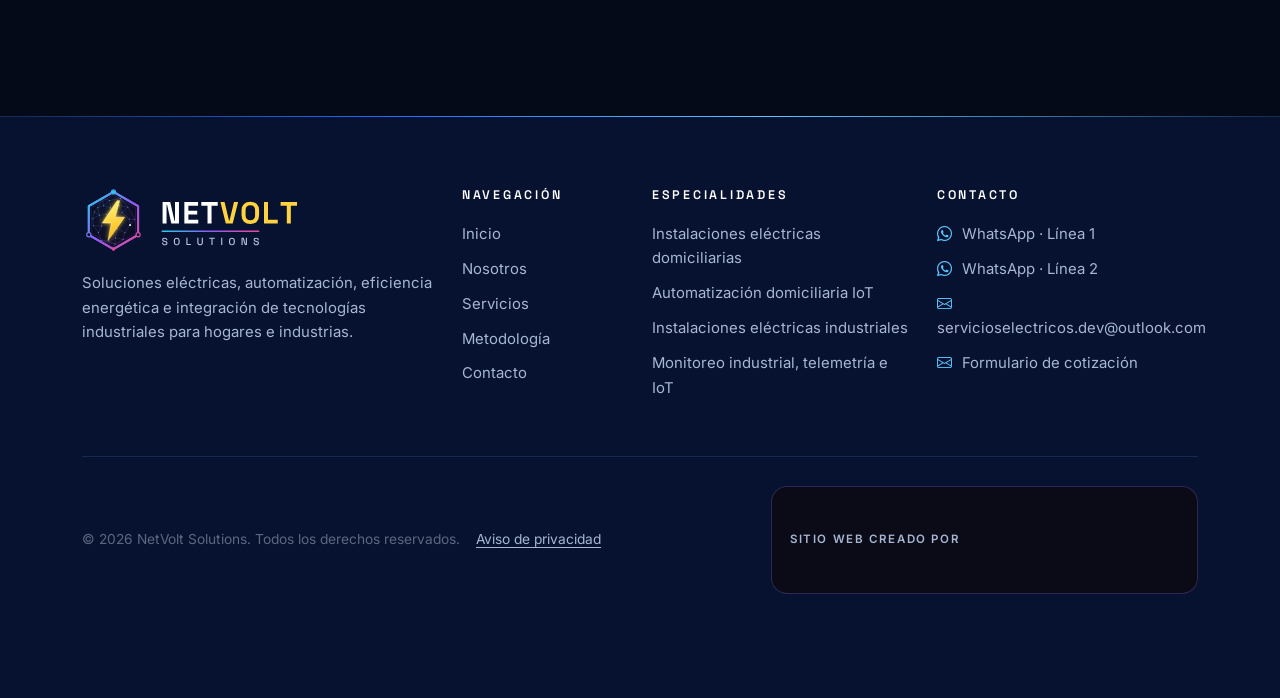
==== commit 94f4ad4d: "Datos estructurados con URL del dominio Co-Authored-By: Claude Opus 5.5 <noreply@anthropic.com> Clau" ====
--- a/index.html
+++ b/index.html
@@ -63,7 +63,8 @@
     "@type": "Organization",
     "name": "NetVolt Solutions",
     "description": "Soluciones eléctricas, automatización, eficiencia energética e integración de tecnologías industriales.",
-    "logo": "assets/icons/netvolt-logo-light.svg"
+    "url": "https://netvolt.smartgridgroup.cl/",
+    "logo": "https://netvolt.smartgridgroup.cl/assets/icons/netvolt-logo-light.svg"
   }
   </script>
 </head>
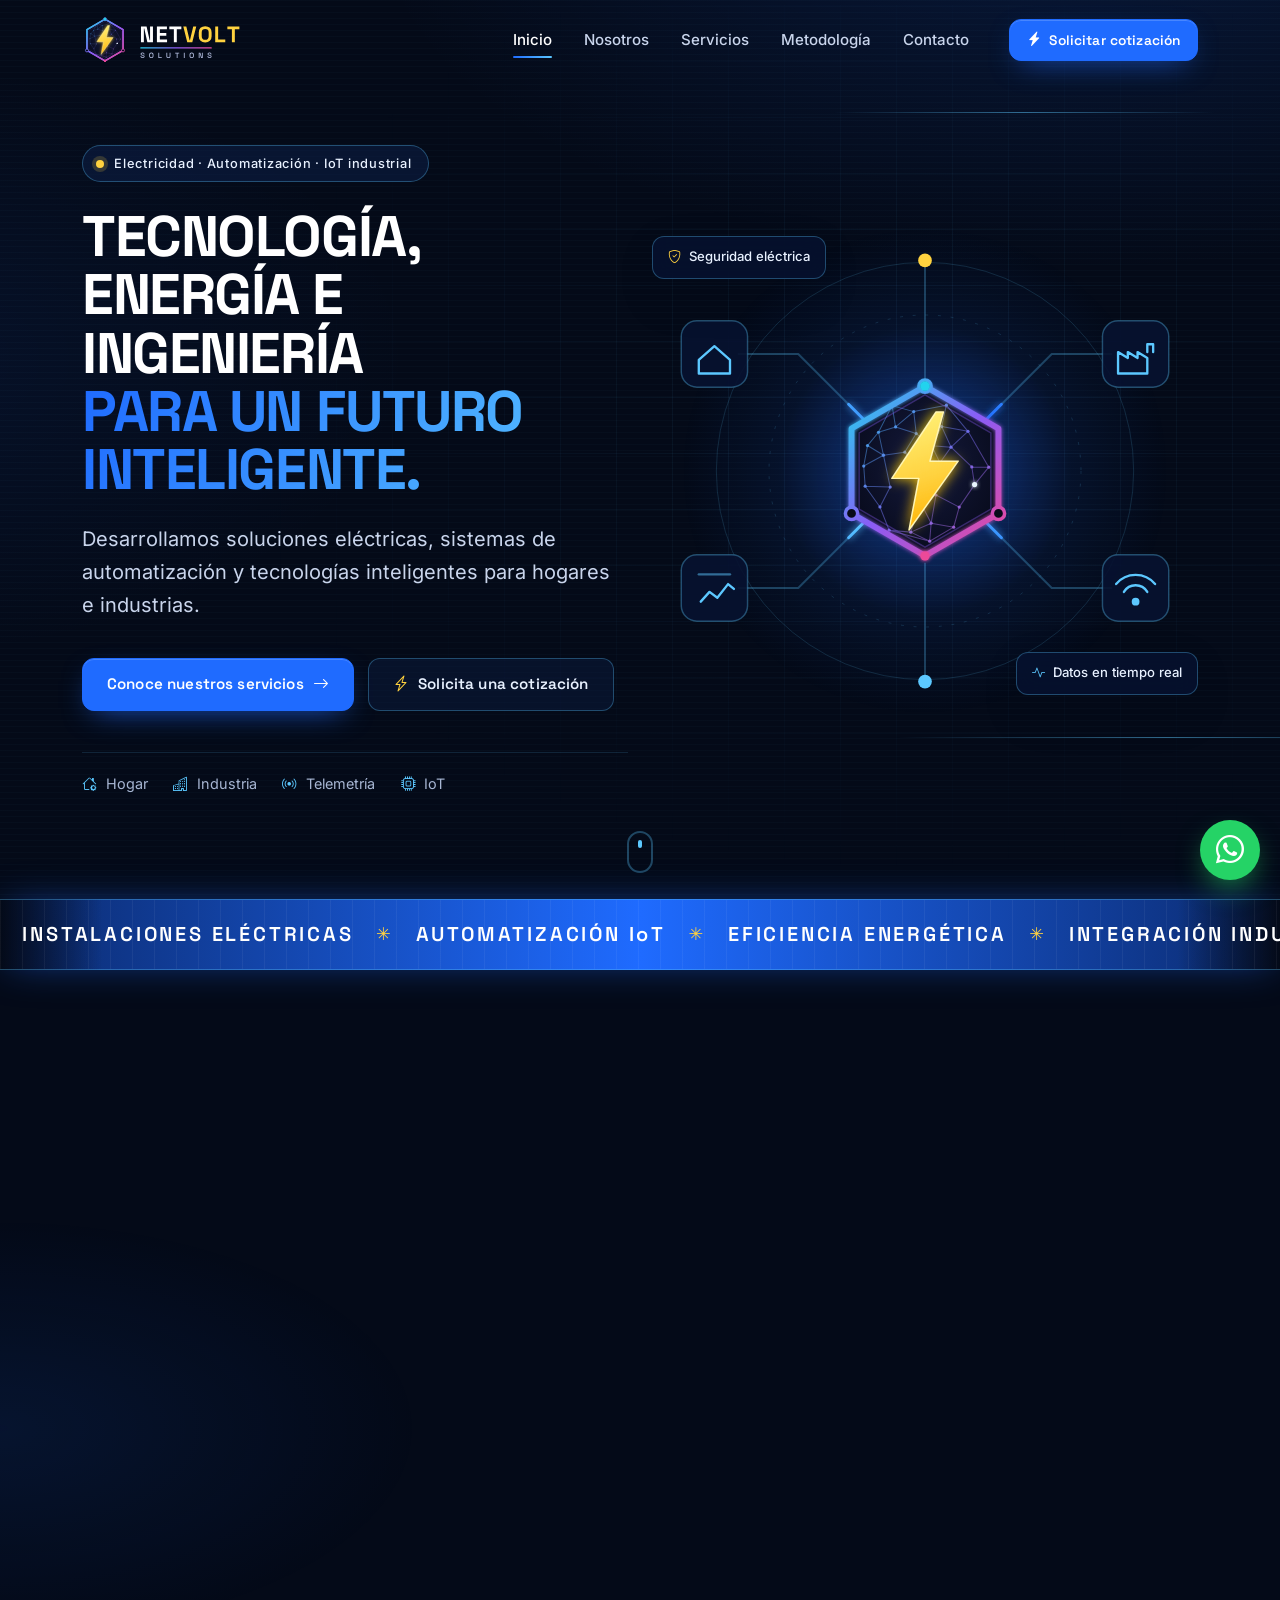
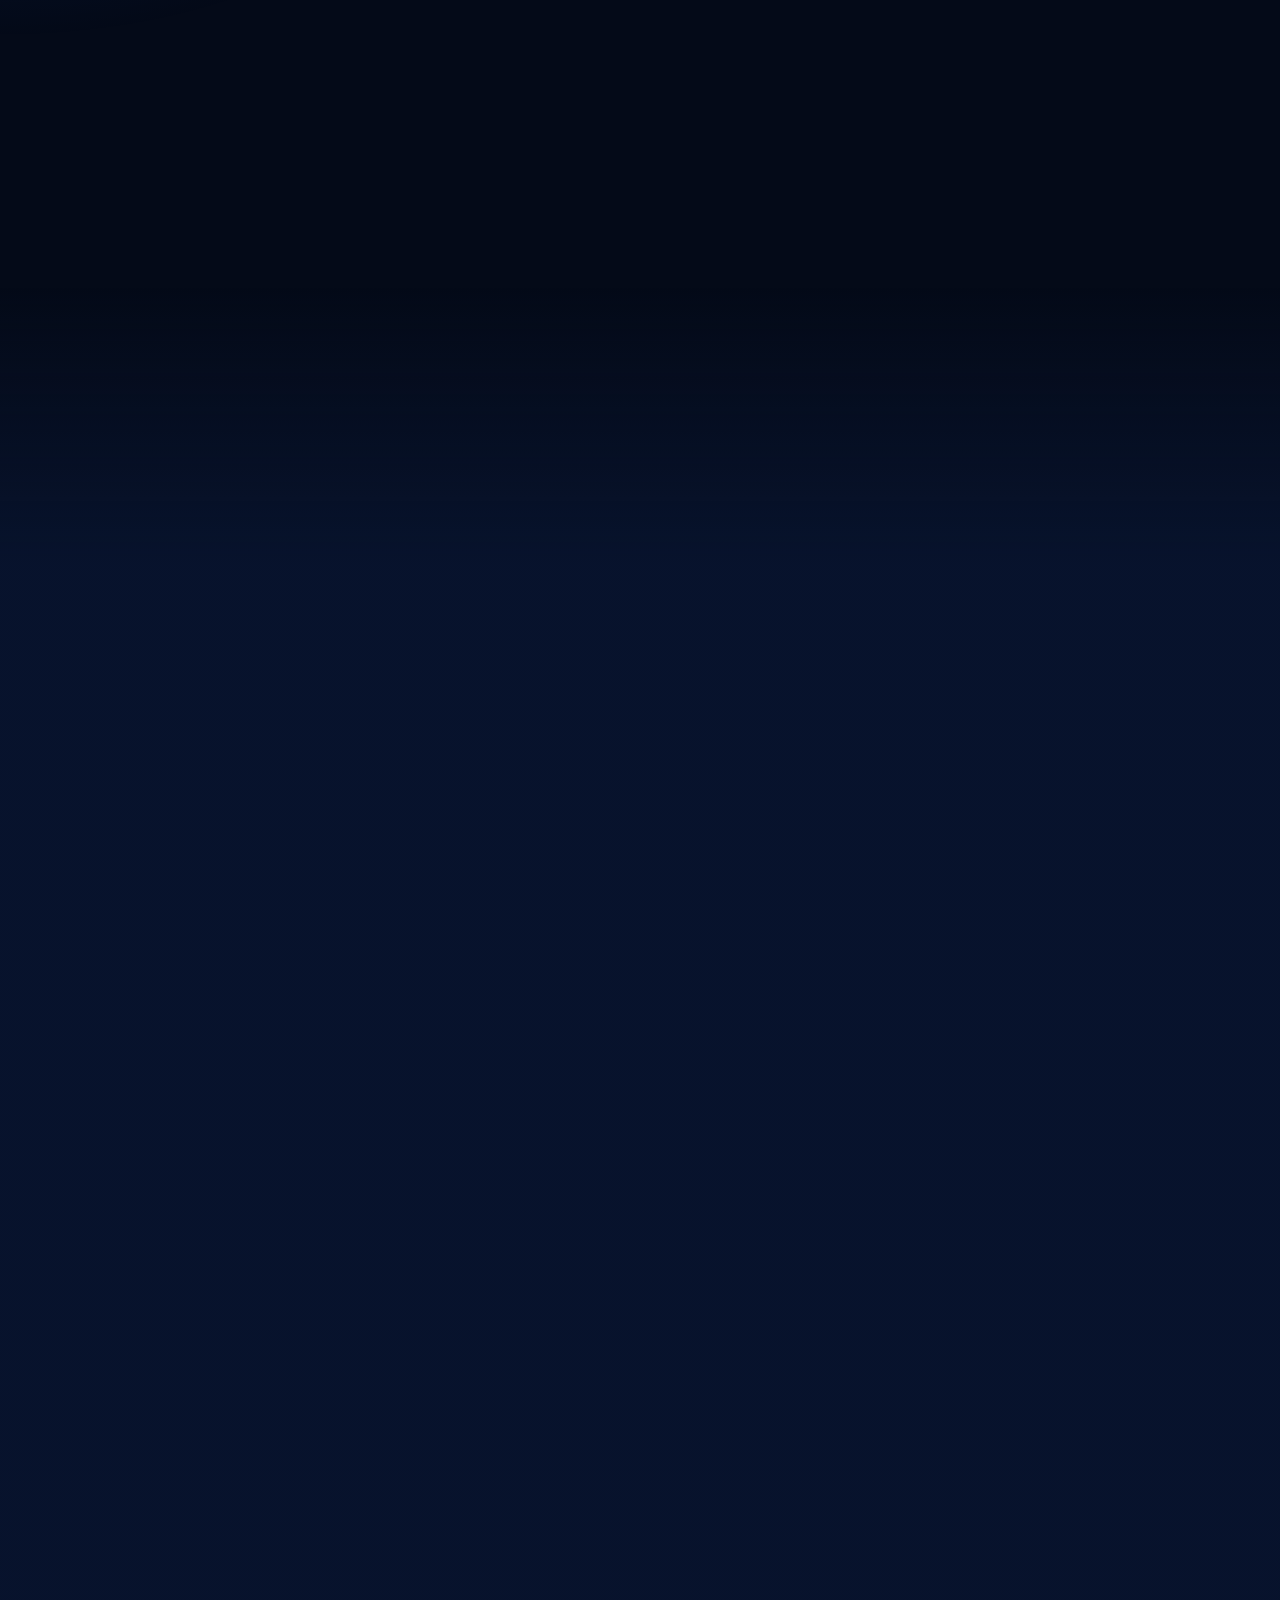
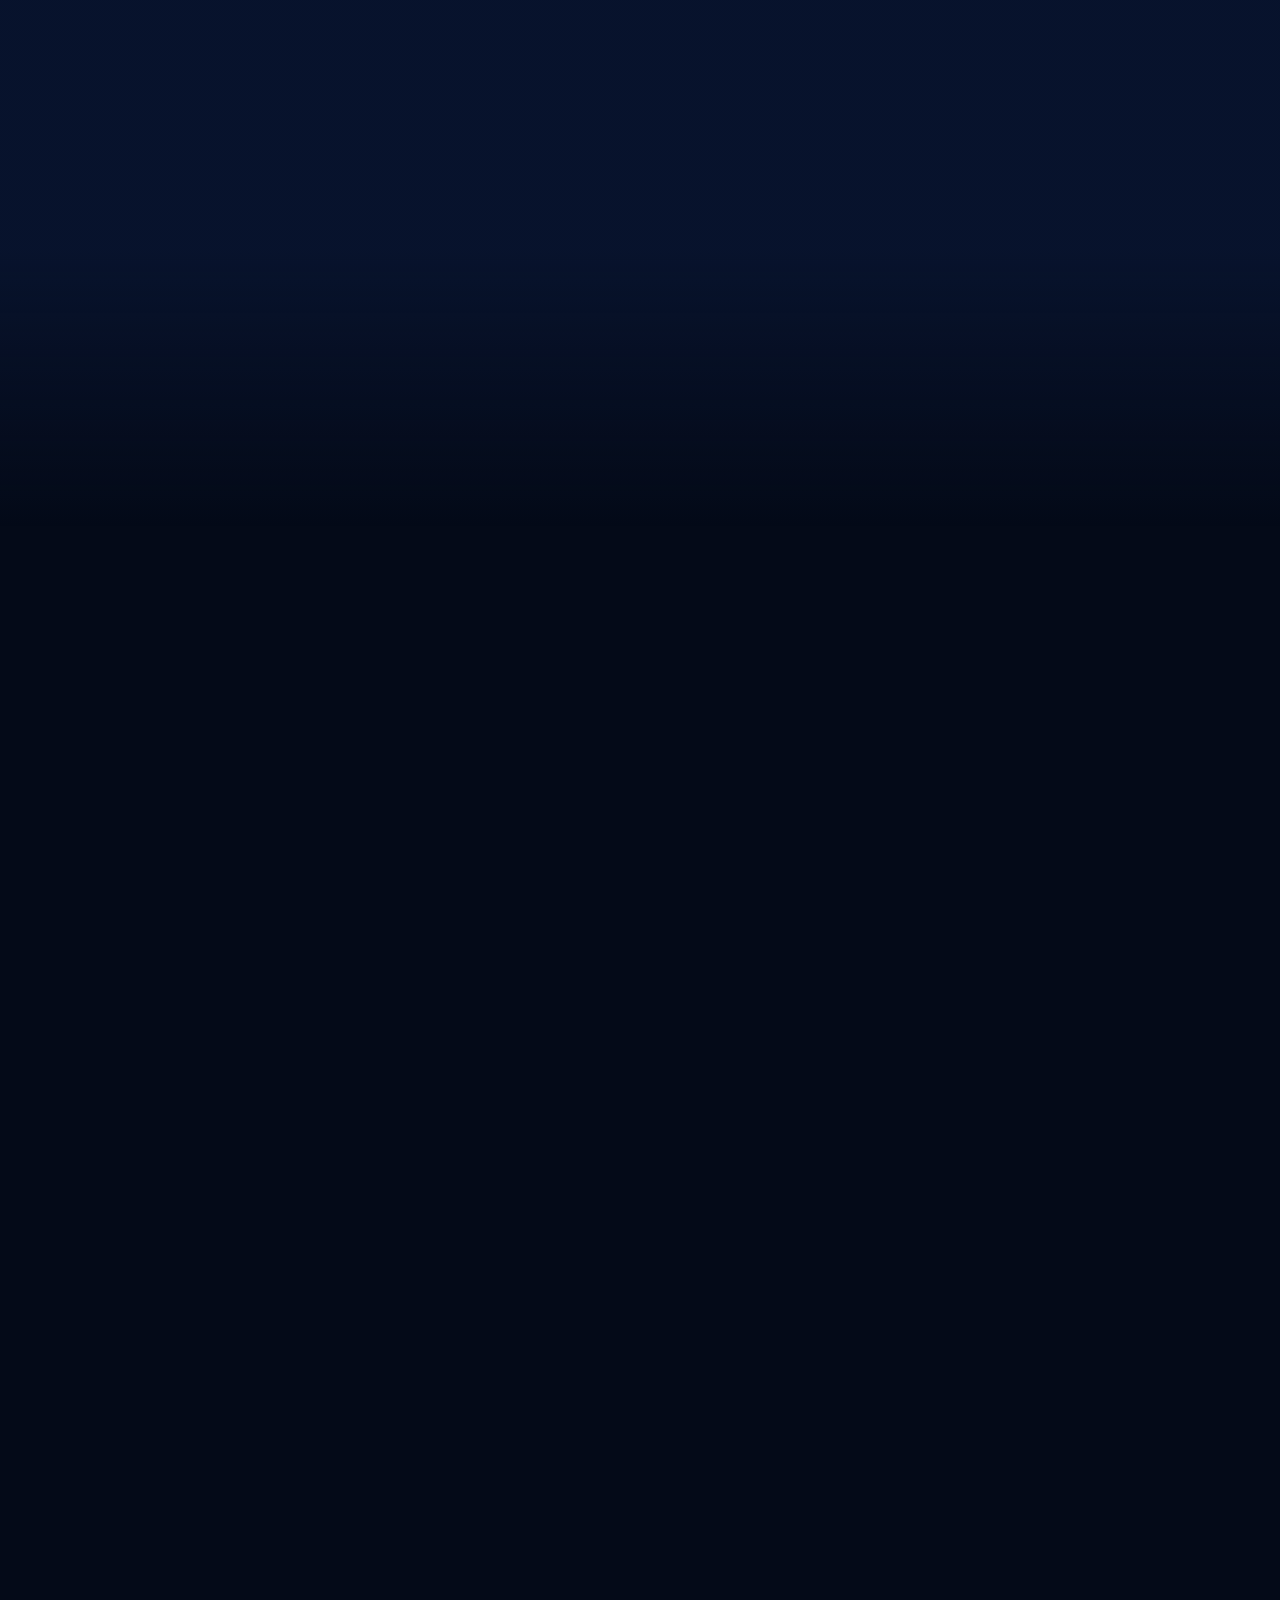
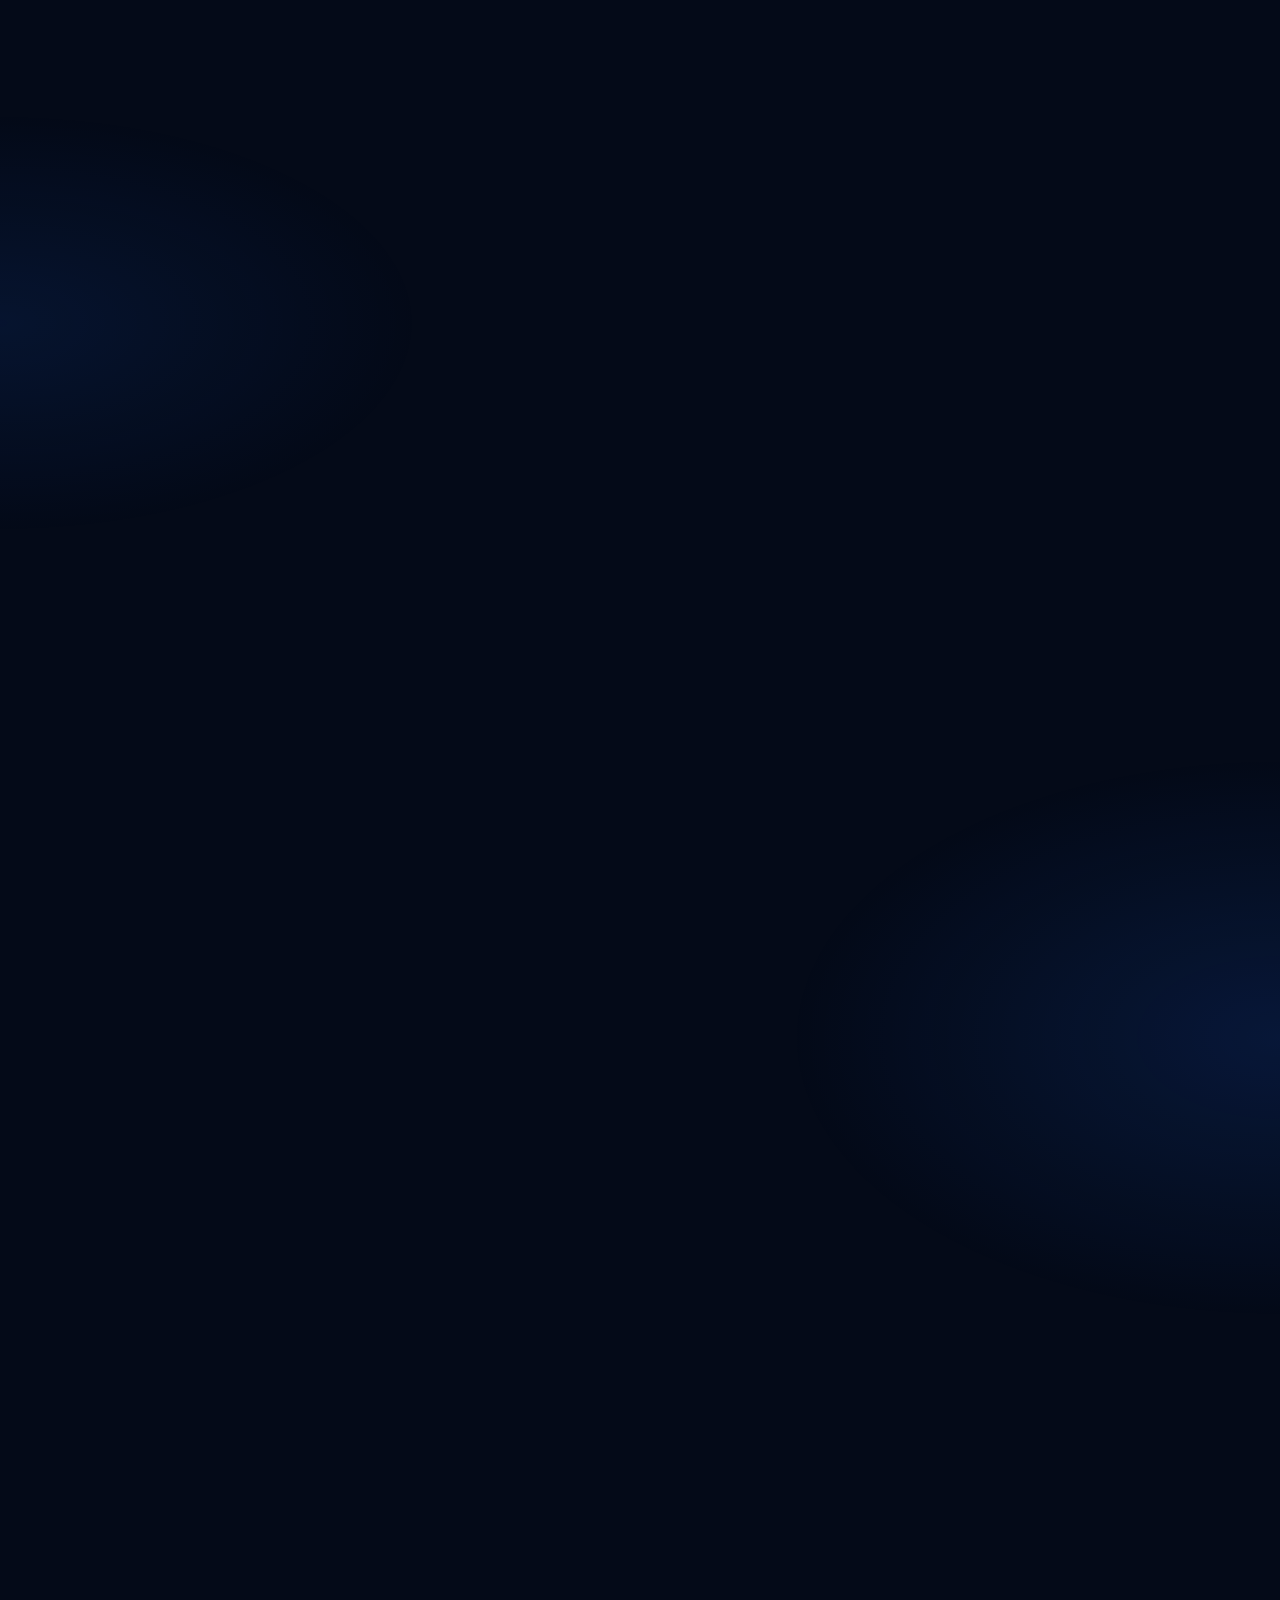
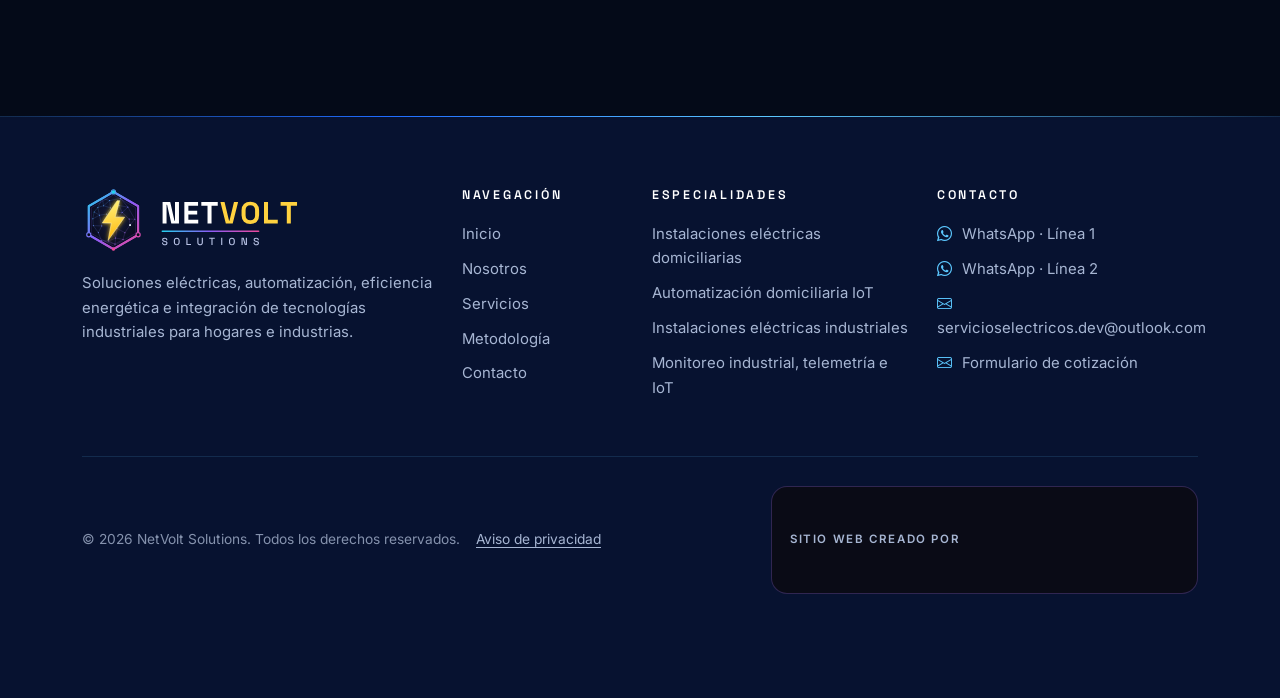
==== commit 257c5df0: "Seguridad y calidad: publicación solo de archivos públicos, 404, CSP y contraste - GitHub Actions pu" ====
--- a/index.html
+++ b/index.html
@@ -7,8 +7,9 @@
 <head>
   <meta charset="utf-8">
   <meta name="viewport" content="width=device-width, initial-scale=1">
-  <meta http-equiv="Content-Security-Policy" content="default-src 'self'; script-src 'self'; style-src 'self'; img-src 'self' data:; font-src 'self'; connect-src 'self' https://formsubmit.co; form-action 'self' https://formsubmit.co; base-uri 'self'; object-src 'none'">
+  <meta http-equiv="Content-Security-Policy" content="default-src 'self'; script-src 'self'; style-src 'self'; img-src 'self' data:; font-src 'self'; connect-src 'self' https://formsubmit.co; form-action 'self' https://formsubmit.co; frame-src 'none'; worker-src 'none'; manifest-src 'self'; base-uri 'self'; object-src 'none'; upgrade-insecure-requests">
   <meta name="referrer" content="strict-origin-when-cross-origin">
+  <meta name="format-detection" content="telephone=no">
 
   <title>NetVolt Solutions | Soluciones eléctricas, automatización IoT e integración industrial</title>
   <meta name="description" content="NetVolt Solutions desarrolla instalaciones eléctricas domiciliarias e industriales, automatización IoT para el hogar y sistemas de monitoreo, telemetría e IoT industrial.">
--- a/css/variables.css
+++ b/css/variables.css
@@ -44,7 +44,7 @@
   --nv-yellow-600: #F2B705;
 
   --nv-graphite: #2A3242;   /* Gris grafito: elementos secundarios */
-  --nv-graphite-400: #5C6880;
+  --nv-graphite-400: #8592AD; /* contraste AA sobre fondos oscuros */
   --nv-text-muted: #A7B6D3;
   --nv-text-soft: #C9D5EC;
 
